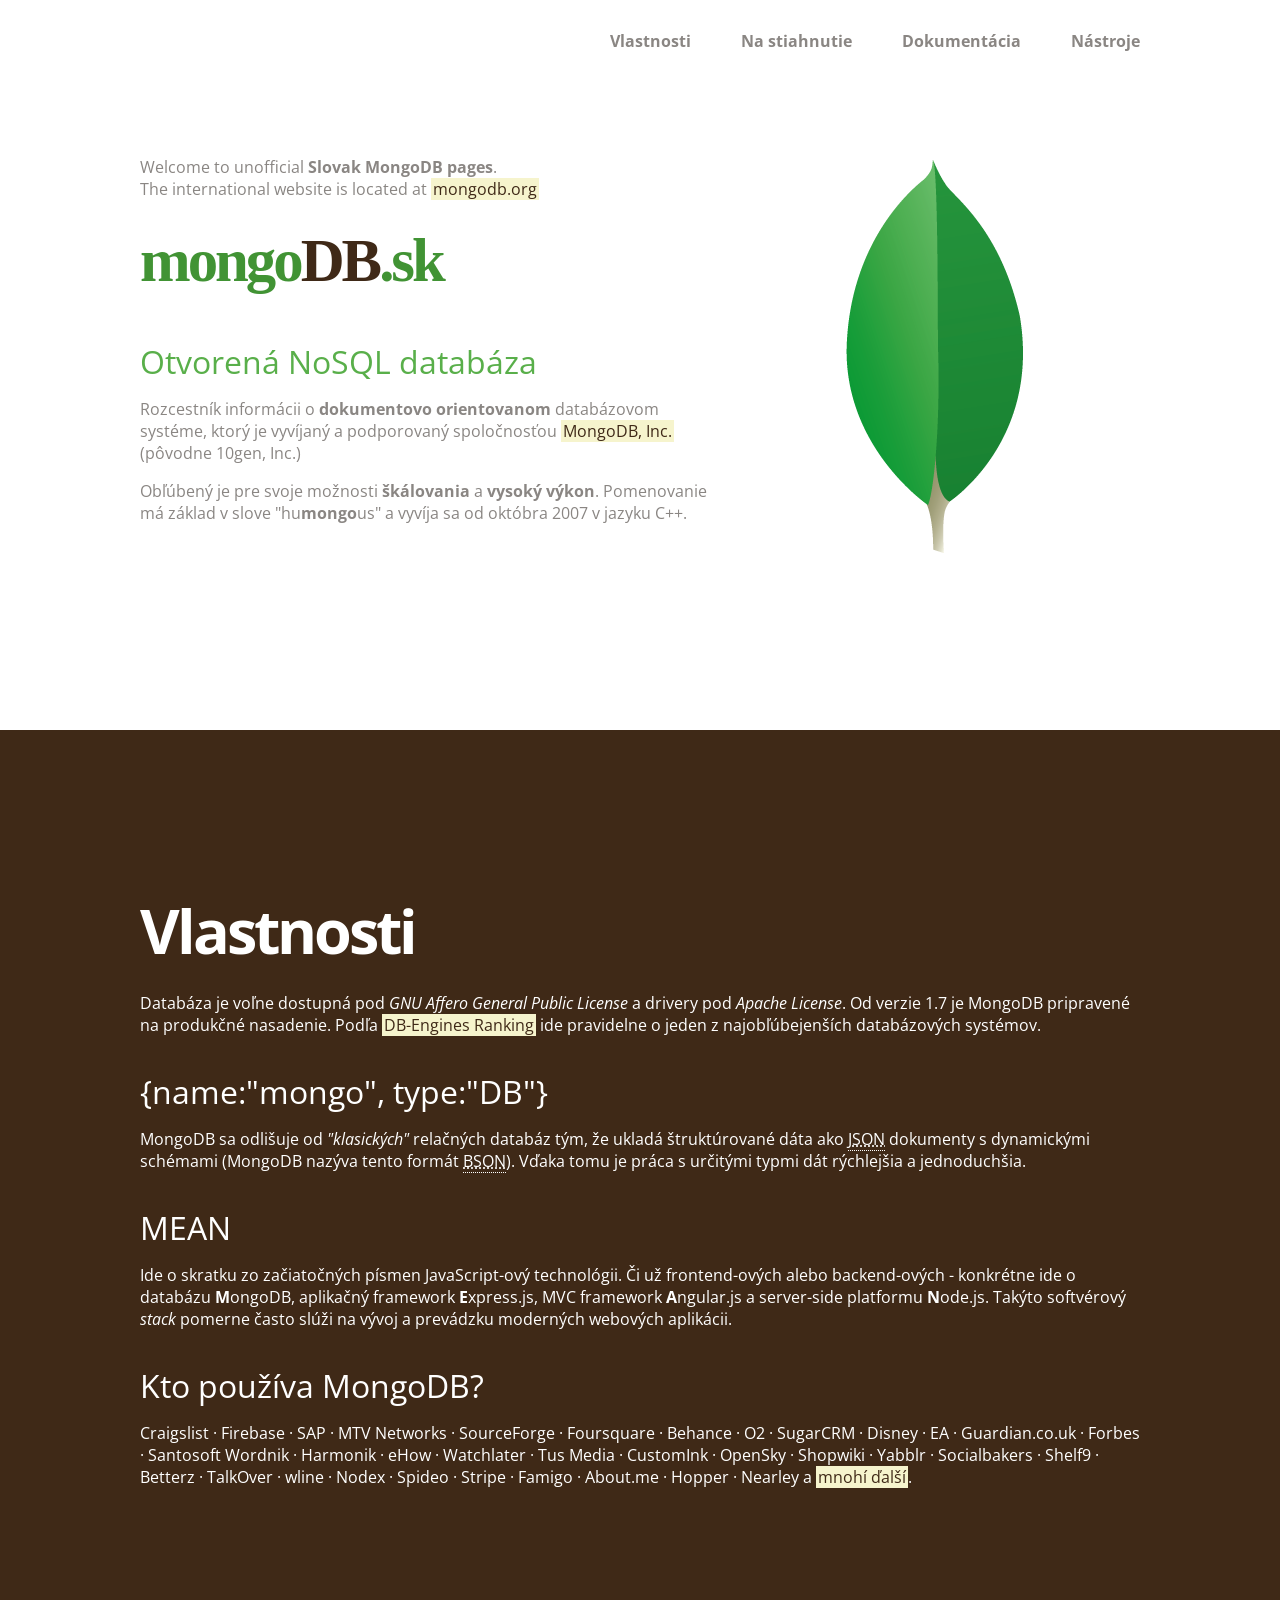
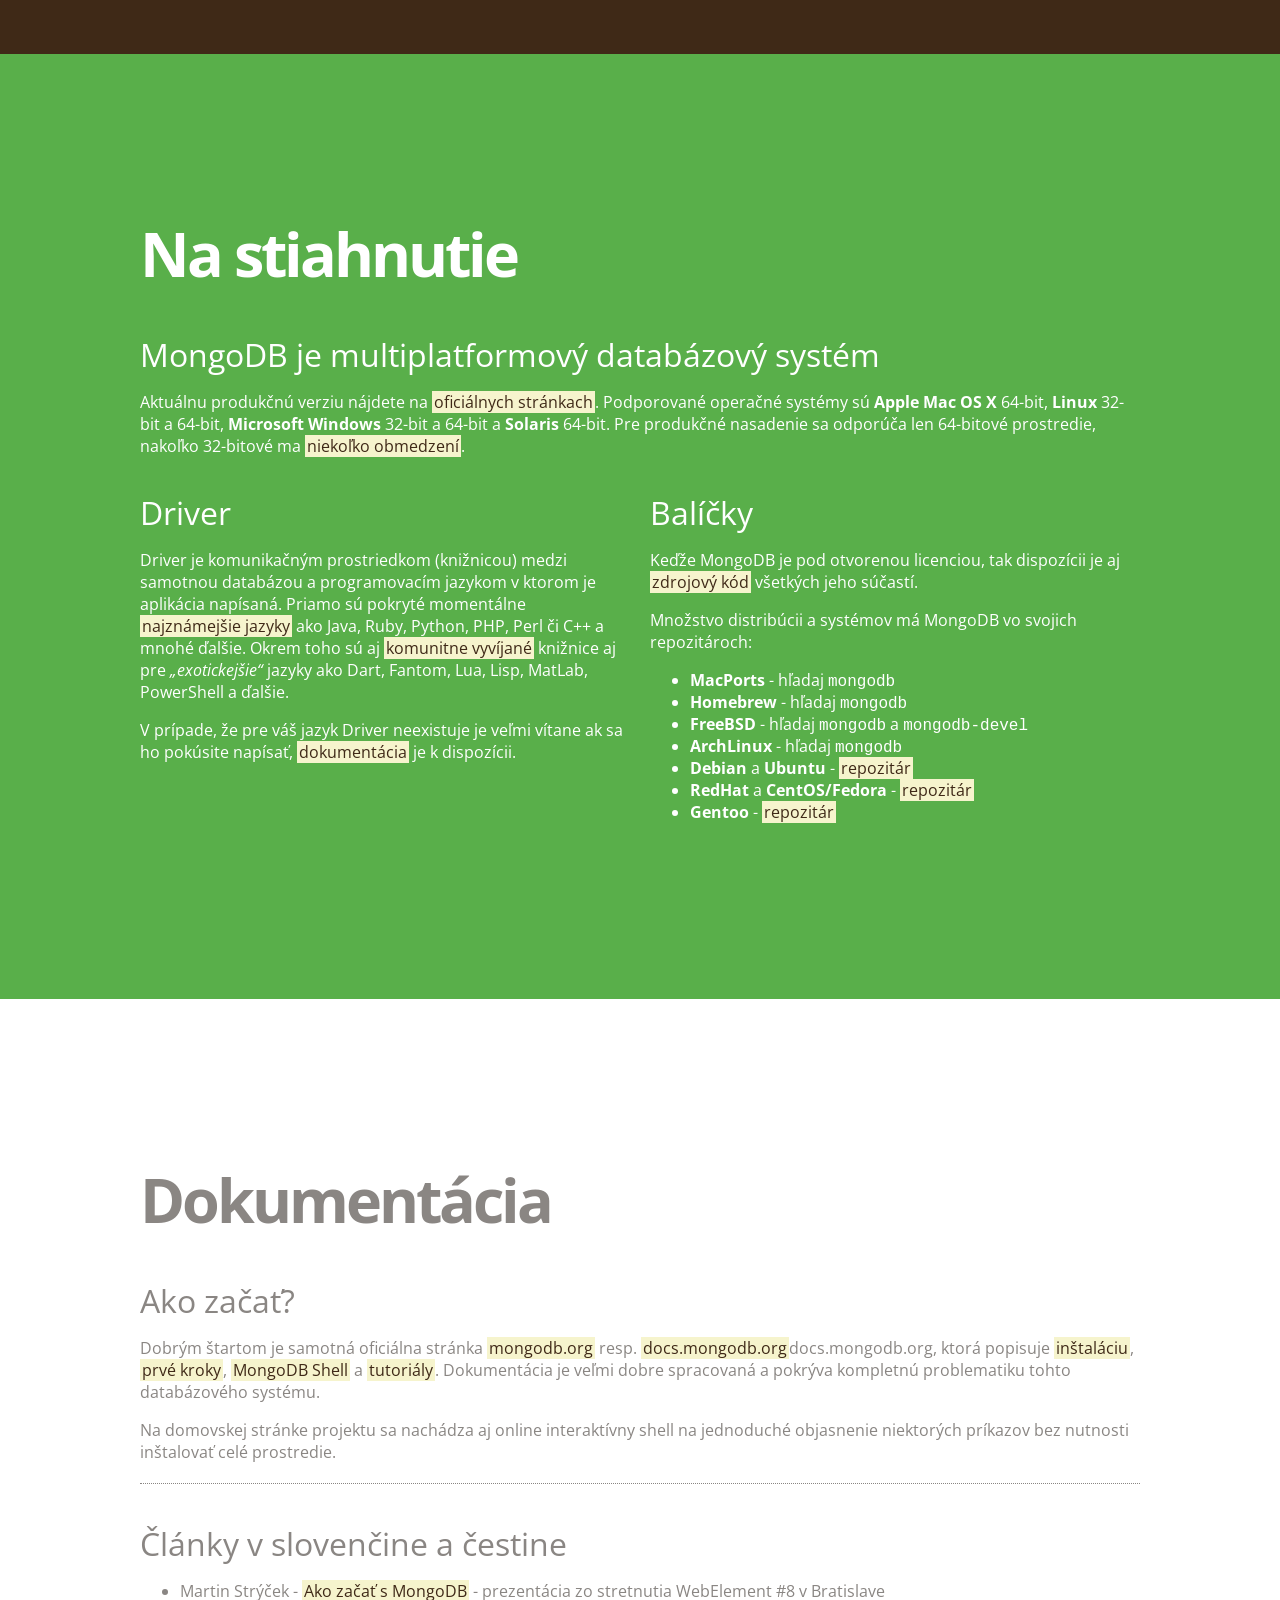
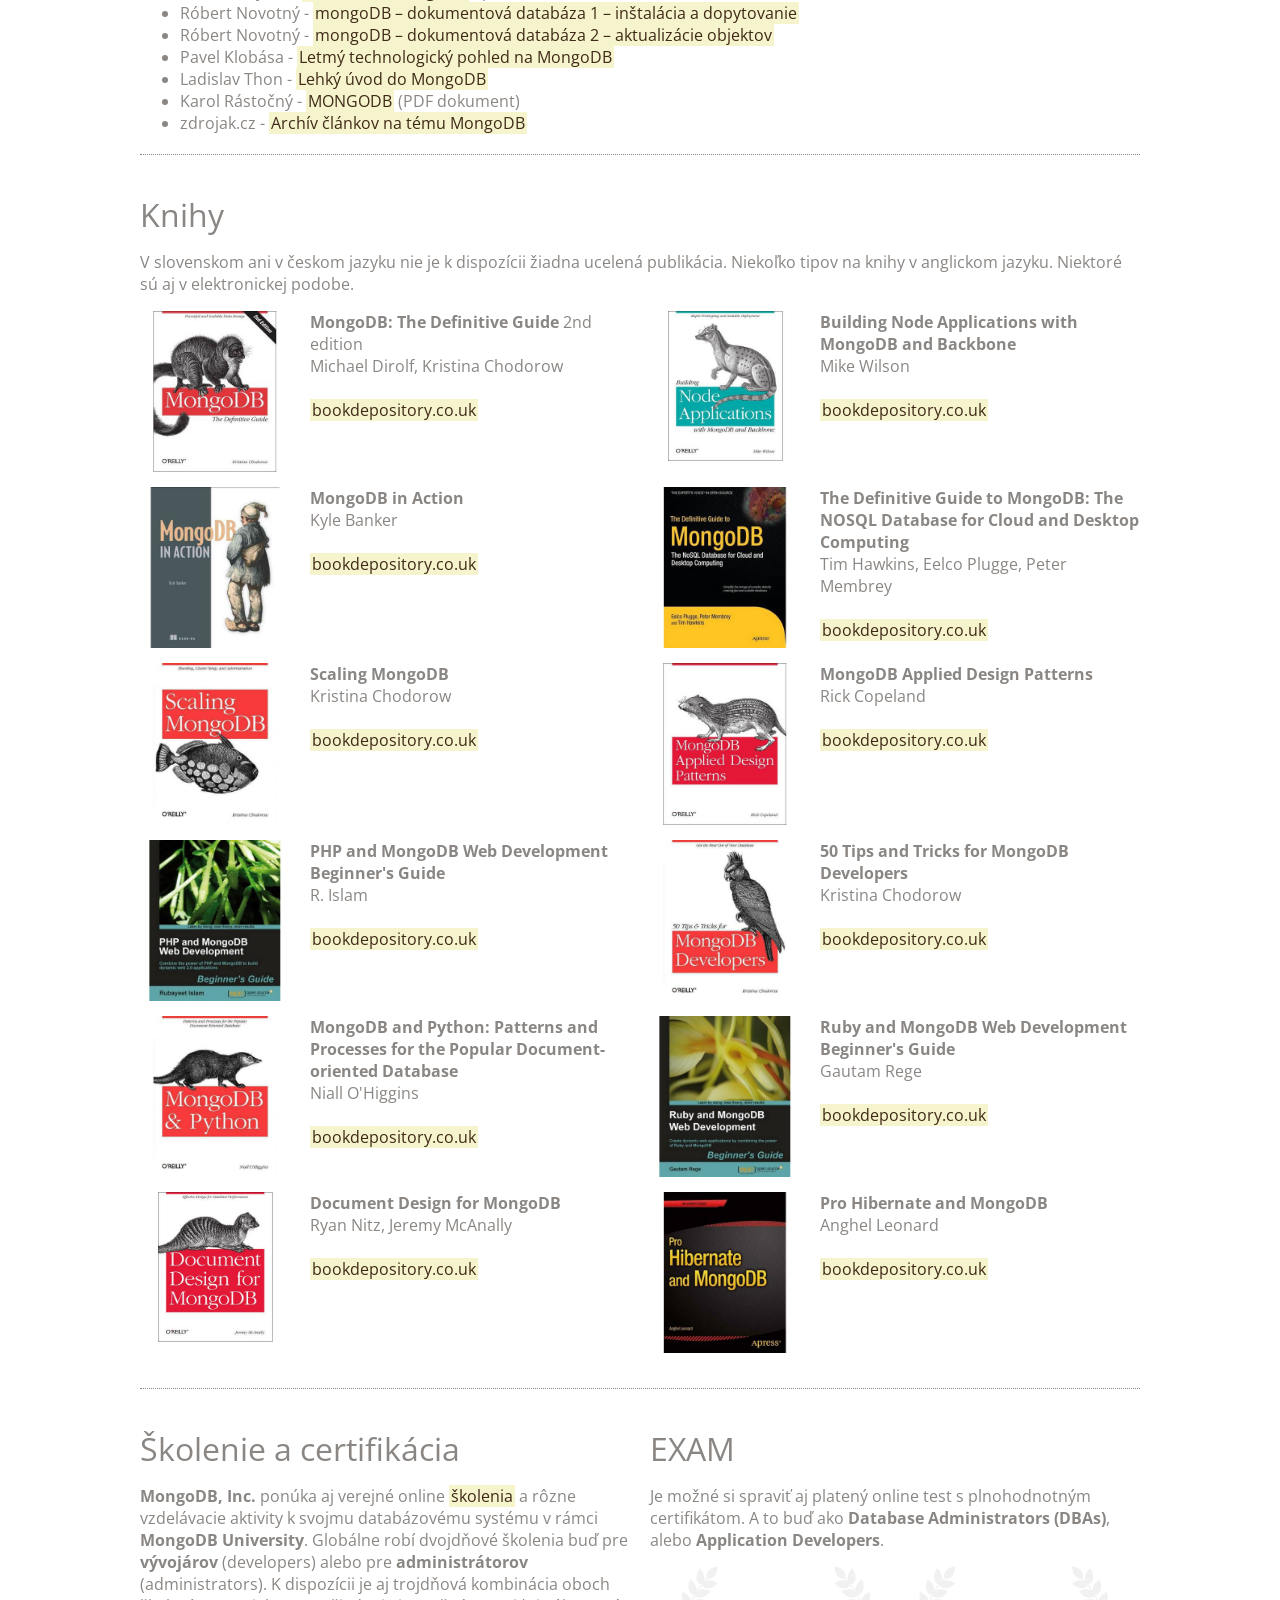
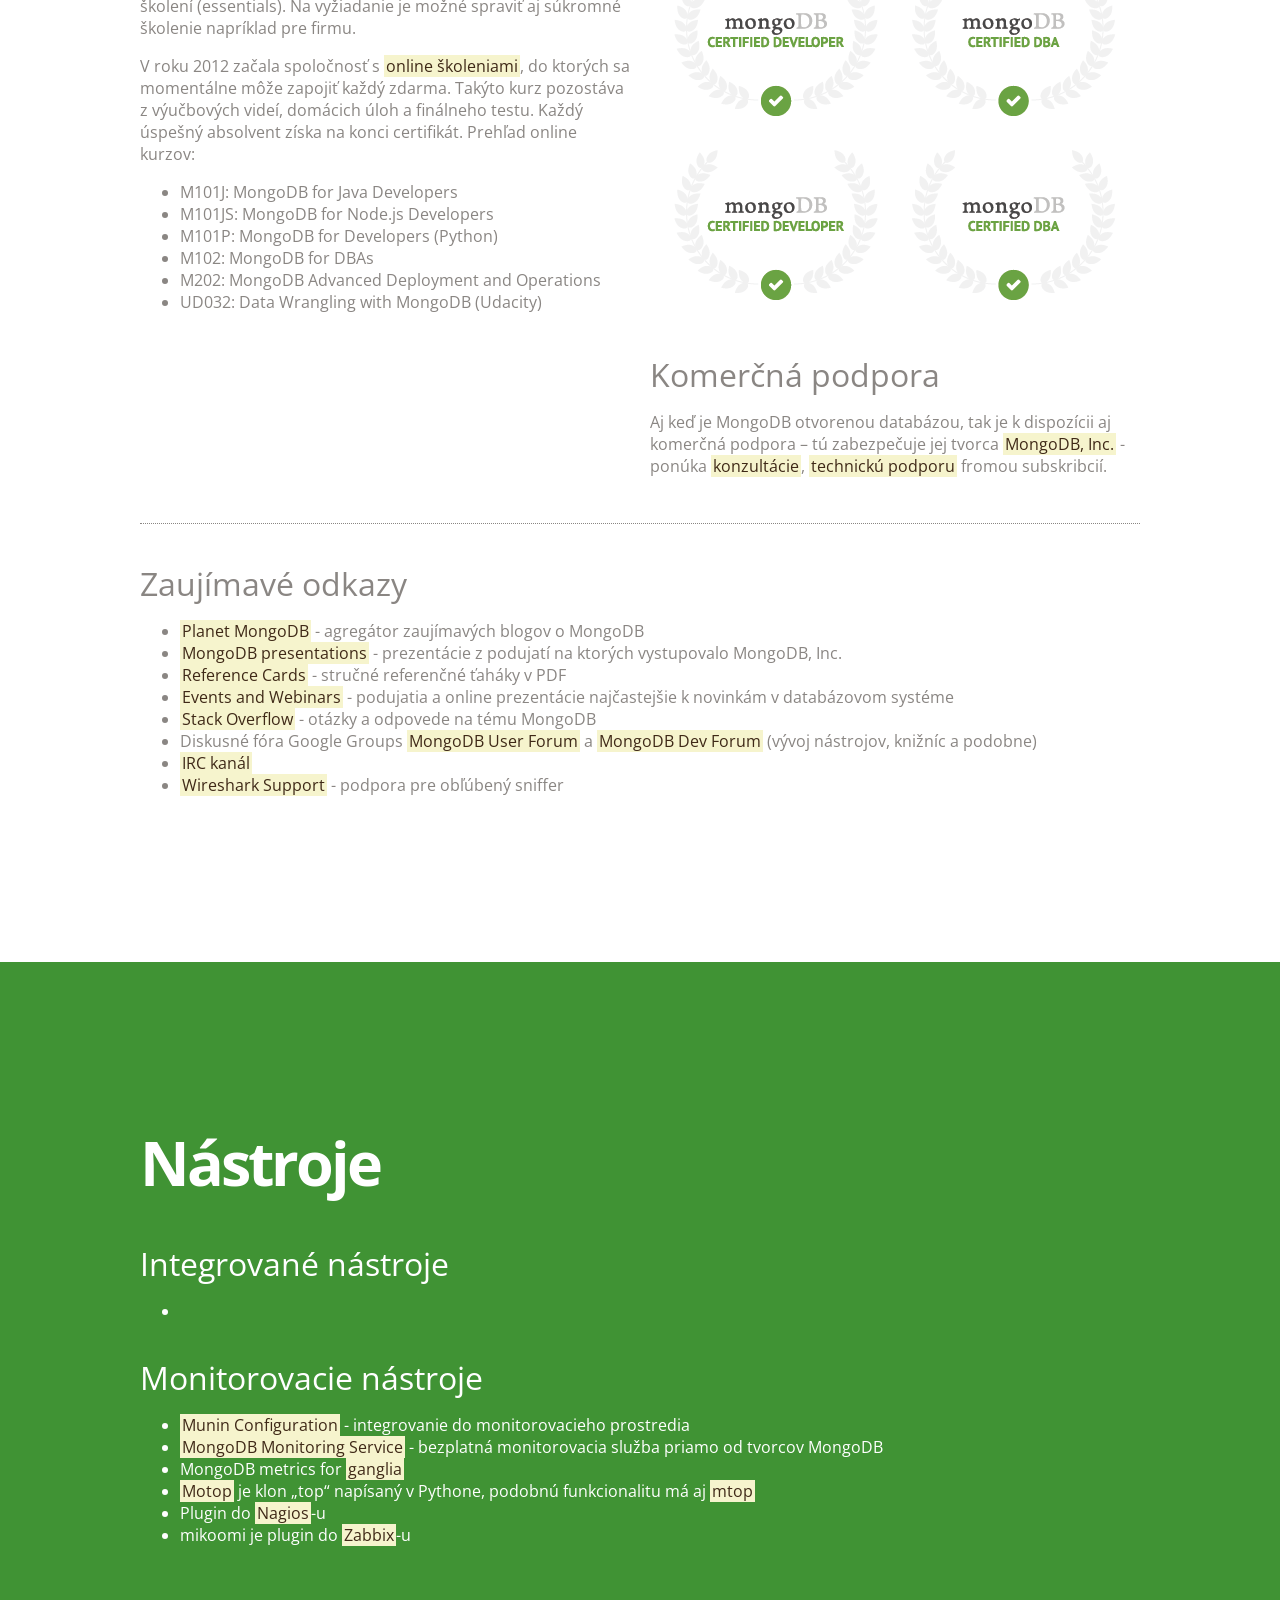
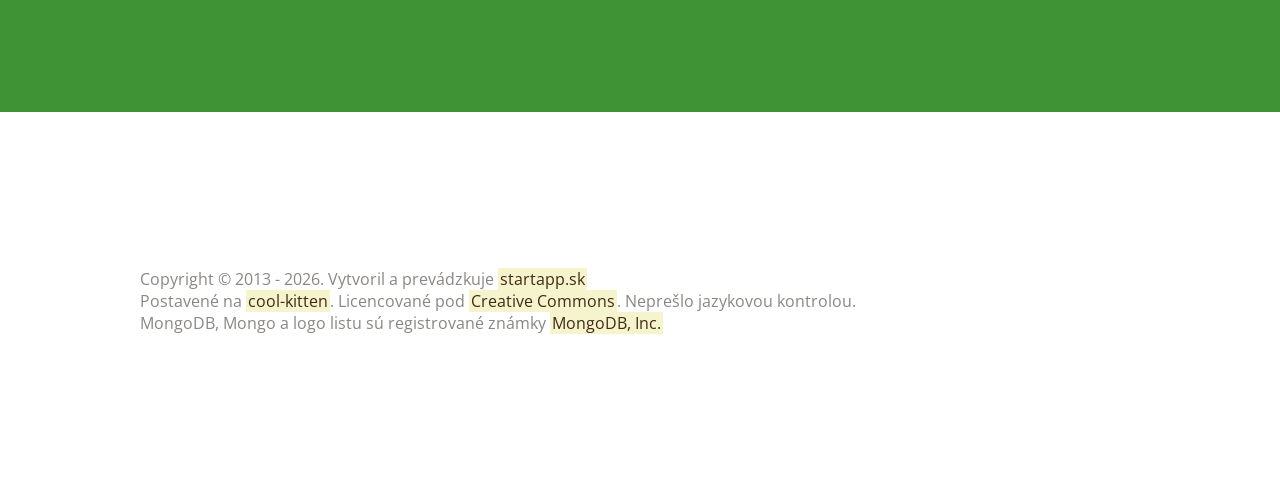
==== index.html @ a14584ff "EXAM" ====
<!DOCTYPE HTML>
<html>
<head>
	<meta http-equiv="Content-Type" content="text/html; charset=utf-8"/>
	<meta name="viewport" content="width=device-width, initial-scale = 1.0, user-scalable = no">
	<title>MongoDB.sk : najobľúbenejšia open source NoSQL databáza</title>
	<meta name="description" value="Stránka venovaná najobľúbenejšej otvorenej NoSQL databáze MongoDB. Základné informácie, dokumentácia, nástroje, zaujímavé linky a články.">
	<meta name="keywords" value="mongo, mongod, db, nosql, 10gen, database, data, big data, slovenčina, dokumentácia, príklady, open, open-source, download, na stiahnutie, pomoc, startup, startapp"> 
	<link rel="stylesheet" href="css/grid.css" type="text/css" media="screen">
	<link rel="stylesheet" href="css/style.css" type="text/css" media="screen">
	<link rel="stylesheet" href="css/normalize.css" type="text/css" media="screen">
	<link href='http://fonts.googleapis.com/css?family=Open+Sans:400,700,600' rel='stylesheet' type='text/css'>
	<script type="text/javascript" src="http://ajax.googleapis.com/ajax/libs/jquery/1.7.2/jquery.min.js"></script>
	<script type="text/javascript" src="js/js.js"></script>
	<script type="text/javascript" src="js/jquery.stellar.min.js"></script>
	<script type="text/javascript" src="js/waypoints.min.js"></script>
	<script type="text/javascript" src="js/jquery.easing.1.3.js"></script>
	<script>
		$(window).scroll(function() {
		    if ($(this).scrollTop() < 250) {
		        $("#logo:visible").hide();
		    }
		    else {
		        $("#logo:hidden").show();
		    }
		});
	</script>
	<link rel="apple-touch-icon" sizes="72x72" href="images/apple-72.png" />
	<link rel="shortcut icon"  href="images/favicon.png">
</head>

<body>

<div class="menu">	
	<div class="container clearfix">

		<div class="grid_3">
			<div id="logo">
				<a class="button" data-slide="1">mongo<span class="brown">DB</span>.sk</a>
			</div>
		</div>
		
		<div id="nav" class="grid_9 omega">
			<ul class="navigation">
				<li data-slide="2">Vlastnosti</li>
				<li data-slide="3">Na stiahnutie</li>
				<li data-slide="4">Dokumentácia</li>
				<li data-slide="5">Nástroje</li>			
			</ul>
		</div>
	
	</div>
</div>


<div class="slide" id="slide1" data-slide="1" data-stellar-background-ratio="0.5">
	<div class="container clearfix">
		
		<div id="content" class="grid_7">
			<p>Welcome to unofficial <b>Slovak MongoDB pages</b>. <br />
				The international website is located at <a href="http://www.mongodb.org" target="_blank">mongodb.org</a></p>
			<h1>mongo<span class="brown">DB</span>.sk</h1>
			<h2>Otvorená NoSQL databáza</h2>
			<p>Rozcestník informácii o <b>dokumentovo orientovanom</b> databázovom systéme, ktorý je vyvíjaný a podporovaný spoločnosťou <a href="http://www.mongodb.com/" title="MongoDB, Inc.: The Company Behind The MongoDB NoSQL Database" target="_blank">MongoDB, Inc.</a>(pôvodne 10gen, Inc.) </p>
			<p>Obľúbený je pre svoje možnosti <b>škálovania</b> a <b>vysoký výkon</b>. Pomenovanie má základ v slove "hu<b>mongo</b>us" a vyvíja sa od októbra 2007 v jazyku C++.</p>
			</div>
		<div id="decorative" class="grid_5 omega">
			<img src="images/mongodb-leaf.png" alt="MongoDB leaf" />
		</div>
	
	</div>
</div>



<div class="slide" id="slide2" data-slide="2" data-stellar-background-ratio="0.5">
	<div class="container clearfix">
		
		<div id="content" class="grid_12">
			<h1>Vlastnosti</h1>
			<p>Databáza je voľne dostupná pod <i>GNU Affero General Public License</i> a drivery pod <i>Apache License</i>. Od verzie 1.7 je MongoDB pripravené na produkčné nasadenie. Podľa <a href="http://db-engines.com/en/ranking" title="DB-Engines Ranking" target="_blank">DB-Engines Ranking</a> ide pravidelne o jeden z najobľúbejenších databázových systémov.</p>
			<h2>{name:"mongo", type:"DB"}</h2>
			<p>MongoDB sa odlišuje od <i>"klasických"</i> relačných databáz tým, že ukladá štruktúrované dáta ako <abbr title="JavaScript Object Notation">
JSON</abbr> dokumenty s dynamickými schémami (MongoDB nazýva tento formát <abbr title="Binary JSON">BSON</abbr>). Vďaka tomu je práca s určitými typmi dát rýchlejšia a jednoduchšia. 
			</p>
			<h2>MEAN</h2>
			<p>Ide o skratku zo začiatočných písmen JavaScript-ový technológii. Či už frontend-ových alebo backend-ových - konkrétne ide o databázu <b>M</b>ongoDB, aplikačný framework <b>E</b>xpress.js, MVC framework <b>A</b>ngular.js a server-side platformu <b>N</b>ode.js. Takýto softvérový <i>stack</i> pomerne často slúži na vývoj a prevádzku moderných webových aplikácii. </p>
			<h2>Kto používa MongoDB?</h2>
			<p>Craigslist &middot; Firebase &middot; SAP &middot; MTV Networks &middot; SourceForge &middot; Foursquare &middot; Behance &middot; O2 &middot; SugarCRM &middot; Disney &middot; EA &middot; Guardian.co.uk &middot; Forbes &middot; Santosoft Wordnik &middot; Harmonik &middot; eHow &middot; Watchlater &middot; Tus Media &middot; CustomInk &middot; OpenSky &middot; Shopwiki &middot; Yabblr &middot; Socialbakers &middot; Shelf9 &middot; Betterz &middot; TalkOver &middot; wline &middot; Nodex &middot; Spideo &middot; Stripe &middot; Famigo &middot; About.me &middot; Hopper &middot; Nearley  a <a href="http://www.mongodb.org/about/production-deployments/" title="MongoDB Production Deployments" target="_blank">mnohí ďalší</a>.
			</p>
		</div>
	
	</div>
</div>

<div class="slide" id="slide3" data-slide="3" data-stellar-background-ratio="0.5">
	<div class="container clearfix">
		
		<div id="content" class="grid_12">
			<h1>Na stiahnutie</h1>
			<h2>MongoDB je multiplatformový databázový systém</h2>
			<p>Aktuálnu produkčnú verziu nájdete na <a href="http://www.mongodb.org/downloads" title="MongoDB Downloads" target="_blank">oficiálnych stránkach</a>. Podporované operačné systémy sú <b>Apple Mac OS X</b> 64-bit, <b>Linux</b> 32-bit a 64-bit, <b>Microsoft Windows</b> 32-bit a 64-bit a <b>Solaris</b> 64-bit. Pre produkčné nasadenie sa odporúča len 64-bitové prostredie, nakoľko 32-bitové ma <a href="http://blog.mongodb.org/post/137788967/32-bit-limitations" title="32-bit limitations" target="_blank">niekoľko obmedzení</a>.
			</p>
			<p>
			</p>
			<div class="grid_6">
				<h2>Driver</h2>
				<p>Driver je komunikačným prostriedkom (knižnicou) medzi samotnou databázou a programovacím jazykom v ktorom je aplikácia napísaná. Priamo sú pokryté momentálne <a href="http://docs.mongodb.org/ecosystem/drivers/" title="MongoDB Drivers and Client Libraries" target="_blank">najznámejšie jazyky</a> ako Java, Ruby, Python, PHP, Perl či C++ a mnohé ďalšie. Okrem toho sú aj <a href="http://docs.mongodb.org/ecosystem/drivers/community-supported-drivers/" title="Community Supported Drivers" target="_blank">komunitne vyvíjané</a> knižnice aj pre <em>„exotickejšie“</em> jazyky ako Dart, Fantom, Lua, Lisp, MatLab, PowerShell a ďalšie.
				</p>
				<p>V prípade, že pre váš jazyk Driver neexistuje je veľmi vítane ak sa ho pokúsite napísať, <a href="http://docs.mongodb.org/meta-driver/latest/" title="MongoDB Meta Driver" target="_blank">dokumentácia</a> je k dispozícii. 
				</p>
			</div>
			<div class="grid_6 omega">
				<h2>Balíčky</h2>
				<p>Keďže MongoDB je pod otvorenou licenciou, tak dispozícii je aj <a href="https://github.com/mongodb" title="MongoDB on GitHub" target="_blank">zdrojový kód</a> všetkých jeho súčastí. 
				</p>
				<p>Množstvo distribúcii a systémov má MongoDB vo svojich repozitároch:
					<ul>
						<li><b>MacPorts</b> - hľadaj <code>mongodb</code></li>
						<li><b>Homebrew</b> - hľadaj <code>mongodb</code></li>
						<li><b>FreeBSD</b> - hľadaj <code>mongodb</code> a <code>mongodb-devel</code></li>
						<li><b>ArchLinux</b> - hľadaj <code>mongodb</code></li>
						<li><b>Debian</b> a <b>Ubuntu</b> - <a href="http://docs.mongodb.org/manual/tutorial/install-mongodb-on-debian-or-ubuntu-linux/" title="Install MongoDB on Debian or Ubuntu Linux" target="_blank">repozitár</a></li>
						<li><b>RedHat</b> a <b>CentOS/Fedora</b> - <a href="http://docs.mongodb.org/manual/tutorial/install-mongodb-on-red-hat-centos-or-fedora-linux/" title="Install MongoDB on Red Hat Enterprise, CentOS, or Fedora Linux" target="_blank">repozitár</a></li>
						<li><b>Gentoo</b> - <a href="http://packages.gentoo.org/package/dev-db/mongodb" title="dev-db/mongodb" target="_blank">repozitár</a></li>
					</ul>
				</p>
			</div>
		</div>
	</div>
</div>


<div class="slide" id="slide4" data-slide="4" data-stellar-background-ratio="0.5">
	<div class="container clearfix">
		
		<div id="content" class="grid_12">
			<h1>Dokumentácia</h1>

			<h2>Ako začať?</h2>

			<p>Dobrým štartom je samotná oficiálna stránka <a href="http://www.mongodb.org" title="mongodb.org" target="_blank">mongodb.org</a> resp. <a href="http://docs.mongodb.org" title="docs.mongodb.org" target="_blank">docs.mongodb.org</a>docs.mongodb.org</a>, ktorá popisuje <a href="http://docs.mongodb.org/manual/installation/" title="Install MongoDB" target="_blank">inštaláciu</a>, <a href="http://docs.mongodb.org/manual/tutorial/getting-started/" title="Getting Started with MongoDB" target="_blank">prvé kroky</a>, <a href="http://docs.mongodb.org/manual/mongo/" title="The mongo Shell" target="_blank">MongoDB Shell</a> a <a href="http://docs.mongodb.org/manual/tutorial/" title="MongoDB Tutorials" target="_blank">tutoriály</a>. Dokumentácia je veľmi dobre spracovaná a pokrýva kompletnú problematiku tohto databázového systému.</p>
			<p>Na domovskej stránke projektu sa nachádza aj online interaktívny shell na jednoduché objasnenie niektorých príkazov bez nutnosti inštalovať celé prostredie.
			</p>
			
			<hr>

			<h2>Články v slovenčine a čestine</h2>
			<ul>
				<li>Martin Strýček - <a href="http://www.slideshare.net/webelement/mongo-db-13308705" title="Ako začať s MongoDB" target="_blank">Ako začať s MongoDB</a> - prezentácia zo stretnutia WebElement #8 v Bratislave</li>
				<li>Róbert Novotný - <a href="http://ics.upjs.sk/~novotnyr/blog/194/mongodb-dokumentova-databaza-1-instalacia-a-dopytovanie" title="mongoDB – dokumentová databáza 1 – inštalácia a dopytovanie" target="_blank">mongoDB – dokumentová databáza 1 – inštalácia a dopytovanie</a></li>
				<li>Róbert Novotný - <a href="http://ics.upjs.sk/~novotnyr/blog/202/mongodb-dokumentova-databaza-2-aktualizacie-objektov" title="mongoDB – dokumentová databáza 2 – aktualizácie objektov" target="_blank">mongoDB – dokumentová databáza 2 – aktualizácie objektov</a></li>		
				<li>Pavel Klobása - <a href="http://vsadnajavu.cz/2012-01/databaze/letmy-technologicky-pohled-na-mongodb/" title="Letmý technologický pohled na MongoDB" target="_blank">Letmý technologický pohled na MongoDB</a></li>
				<li>Ladislav Thon - <a href="http://www.abclinuxu.cz/clanky/programovani/lehky-uvod-do-mongodb" title="Lehký úvod do MongoDB" target="_blank">Lehký úvod do MongoDB</a></li>
				<li>Karol Rástočný - <a href="http://www2.fiit.stuba.sk/DBS/lectures/files/22_MongoDB.pdf" title="MONGODB" target="_blank">MONGODB</a> (PDF dokument)</li>
				<li>zdrojak.cz - <a href="http://www.zdrojak.cz/n/mongodb/" title="MongoDB archív" target="_blank">Archív článkov na tému MongoDB</a></li>
			</ul>

			<hr>

			<h2>Knihy</h2>
			<p>V slovenskom ani v českom jazyku nie je k dispozícii žiadna ucelená publikácia. Niekoľko tipov na knihy v anglickom jazyku. Niektoré sú aj v elektronickej podobe.
			</p>
			<div class="clearfix">
				<div class="grid_2"><img src="images/books/01.jpg"/></div> <div class="grid_4"><b>MongoDB: The Definitive Guide</b> 2nd edition<br />Michael Dirolf, Kristina Chodorow<br /><br /> <a href="http://www.bookdepository.co.uk/MongoDB-Definitive-Guide-Kristina-Chodorow/9781449344689" title="bookdepository.co.uk" target="_blank">bookdepository.co.uk</a></div> <div class="grid_2"><img src="images/books/02.jpg"/></div> <div class="grid_4 omega"><b>Building Node Applications with MongoDB and Backbone</b><br />Mike Wilson<br /><br /> <a href="http://www.bookdepository.co.uk/Building-Node-Applications-with-MongoDB-Backbone-Mike-Wilson/9781449337391" title="bookdepository.co.uk" target="_blank">bookdepository.co.uk</a></div>
				<div class="clearfix"></div>
				<div class="grid_2"><img src="images/books/03.jpg"/></div> <div class="grid_4"><b>MongoDB in Action</b><br />Kyle Banker<br /><br /> <a href="http://www.bookdepository.co.uk/MongoDB-Action-Kyle-Banker/9781935182870" title="bookdepository.co.uk" target="_blank">bookdepository.co.uk</a></div> <div class="grid_2"><img src="images/books/04.jpg"/></div> <div class="grid_4 omega"><b>The Definitive Guide to MongoDB: The NOSQL Database for Cloud and Desktop Computing</b><br />Tim Hawkins, Eelco Plugge, Peter Membrey<br /><br /> <a href="http://www.bookdepository.co.uk/Definitive-Guide-MongoDB-Tim-Hawkins/9781430230519" title="bookdepository.co.uk" target="_blank">bookdepository.co.uk</a></div>
				<div class="clearfix"></div>	
				<div class="grid_2"><img src="images/books/05.jpg"/></div> <div class="grid_4"><b>Scaling MongoDB</b><br />Kristina Chodorow<br /><br /> <a href="http://www.bookdepository.co.uk/Scaling-MongoDB-Kristina-Chodorow/9781449303211" title="bookdepository.co.uk" target="_blank">bookdepository.co.uk</a></div> <div class="grid_2"><img src="images/books/06.jpg"/></div> <div class="grid_4 omega"><b>MongoDB Applied Design Patterns</b><br />Rick Copeland<br /><br /> <a href="http://www.bookdepository.co.uk/MongoDB-Applied-Design-Patterns-Rick-Copeland/9781449340049" title="bookdepository.co.uk" target="_blank">bookdepository.co.uk</a></div>
				<div class="clearfix"></div>	
				<div class="grid_2"><img src="images/books/07.jpg"/></div> <div class="grid_4"><b>PHP and MongoDB Web Development Beginner's Guide</b><br />R. Islam<br /><br /> <a href="http://www.bookdepository.co.uk/PHP-MongoDB-Web-Development-Beginners-Guide-Islam/9781849513623" title="bookdepository.co.uk" target="_blank">bookdepository.co.uk</a></div> <div class="grid_2"><img src="images/books/08.jpg"/></div> <div class="grid_4 omega"><b>50 Tips and Tricks for MongoDB Developers</b><br />Kristina Chodorow<br /><br /> <a href="http://www.bookdepository.co.uk/50-Tips-Tricks-for-MongoDB-Developers-Kristina-Chodorow/9781449304614" title="bookdepository.co.uk" target="_blank">bookdepository.co.uk</a></div>
				<div class="clearfix"></div>	
				<div class="grid_2"><img src="images/books/09.jpg"/></div> <div class="grid_4"><b>MongoDB and Python: Patterns and Processes for the Popular Document-oriented Database</b><br />Niall O'Higgins<br /><br /> <a href="http://www.bookdepository.co.uk/MongoDB-Python-Niall-OHiggins/9781449310370" title="bookdepository.co.uk" target="_blank">bookdepository.co.uk</a></div> <div class="grid_2"><img src="images/books/10.jpg"/></div> <div class="grid_4 omega"><b>Ruby and MongoDB Web Development Beginner's Guide</b><br />Gautam Rege<br /><br /> <a href="http://www.bookdepository.co.uk/Ruby-MongoDB-Web-Development-Beginners-Guide-Gautam-Rege/9781849515023" title="bookdepository.co.uk" target="_blank">bookdepository.co.uk</a></div>
				<div class="clearfix"></div>													
				<div class="grid_2"><img src="images/books/11.jpg"/></div> <div class="grid_4"><b>Document Design for MongoDB</b><br />Ryan Nitz, Jeremy McAnally<br /><br /> <a href="http://www.bookdepository.co.uk/Document-Design-for-MongoDB-Ryan-Nitz/9781449303419" title="bookdepository.co.uk" target="_blank">bookdepository.co.uk</a></div> <div class="grid_2"><img src="images/books/12.jpg"/></div> <div class="grid_4 omega"><b>Pro Hibernate and MongoDB</b><br />Anghel Leonard<br /><br /> <a href="http://www.bookdepository.co.uk/Pro-Hibernate-MongoDB-Anghel-Leonard/9781430257943" title="bookdepository.co.uk" target="_blank">bookdepository.co.uk</a></div>
			</div>

			<hr>			
			
			<div class="clearfix">
				<div class="grid_6">
					<h2>Školenie a certifikácia</h2>
					<p><b>MongoDB, Inc.</b> ponúka aj verejné online <a href="https://www.mongodb.com/products/training" title="MongoDB Training" target="_blank">školenia</a> a rôzne vzdelávacie aktivity k svojmu databázovému systému v rámci <b>MongoDB University</b>. Globálne robí dvojdňové školenia buď pre <b>vývojárov</b> (developers) alebo pre <b>administrátorov</b> (administrators). K dispozícii je aj trojdňová kombinácia oboch školení (essentials). Na vyžiadanie je možné spraviť aj súkromné školenie napríklad pre firmu. 
					</p>
					<p>V roku 2012 začala spoločnosť s <a href="https://education.mongodb.com/" title="MongoDB University" target="_blank">online školeniami</a>, do ktorých sa momentálne môže zapojiť každý zdarma. Takýto kurz pozostáva z výučbových videí, domácich úloh a finálneho testu. Každý úspešný absolvent získa na konci certifikát. Prehľad online kurzov:
					<ul>
						<li>M101J: MongoDB for Java Developers</li>
						<li>M101JS: MongoDB for Node.js Developers</li>
						<li>M101P: MongoDB for Developers (Python)</li>
						<li>M102: MongoDB for DBAs</li>
						<li>M202: MongoDB Advanced Deployment and Operations</li>
						<li>UD032: Data Wrangling with MongoDB (Udacity)</li>
					</ul>
					</p>
				</div> 
				<div class="grid_6 omega">
					<h2>EXAM</h2>
					<p>Je možné si spraviť aj platený online test s plnohodnotným certifikátom. A to buď ako <b>Database Administrators (DBAs)</b>, alebo <b>Application Developers</b>.
						<img src="images/certdev.png" alt="MongoDB Certified Developer Associate Exam" />
						<img src="images/certdba.png" alt="MongoDB Certified DBA Associate Exam" />
					</p>
					<h2>Komerčná podpora</h2>
					<p>Aj keď je MongoDB otvorenou databázou, tak je k dispozícii aj komerčná podpora – tú zabezpečuje jej tvorca <a href="http://www.mongodb.com/" title="MongoDB, Inc.: The Company Behind The MongoDB NoSQL Database" target="_blank">MongoDB, Inc.</a> - ponúka <a href="https://www.mongodb.com/products/mongodb-consulting" title="MongoDB Consulting" target="_blank">konzultácie</a>, <a href="https://www.mongodb.com/products/mongodb-subscriptions" title="MongoDB Subscriptions" target="_blank">technickú podporu</a> fromou subskribcií.
					</p>
				</div>
			</div>

			<hr>

			<h2>Zaujímavé odkazy</h2>
			<ul>
				<li><a href="http://planet.mongodb.org/" title="Planet MongoDB" target="_blank">Planet MongoDB</a> - agregátor zaujímavých blogov o MongoDB</li>
				<li><a href="http://www.mongodb.com/presentations/" title="MongoDB presentations" target="_blank">MongoDB presentations</a> - prezentácie z podujatí na ktorých vystupovalo MongoDB, Inc.</li>
				<li><a href="http://www.mongodb.com/reference" title="Reference Cards" target="_blank">Reference Cards</a> - stručné referenčné ťaháky v PDF</li>
				<li><a href="http://www.mongodb.com/events" title="Events and Webinars" target="_blank">Events and Webinars</a> - podujatia a online prezentácie najčastejšie k novinkám v databázovom systéme</li>
				<li><a href="http://stackoverflow.com/questions/tagged/mongodb" title="Stack Overflow" target="_blank">Stack Overflow</a> - otázky a odpovede na tému MongoDB</li>
				<li>Diskusné fóra Google Groups <a href="https://groups.google.com/group/mongodb-user" title="MongoDB User Forum" target="_blank">MongoDB User Forum</a> a <a href="https://groups.google.com/group/mongodb-dev" title="MongoDB Dev Forum" target="_blank">MongoDB Dev Forum</a> (vývoj nástrojov, knižníc a podobne)</li>
				<li><a href="irc://irc.freenode.net/#mongodb" title="IRC kanál" target="_blank">IRC kanál</a></li>
				<li><a href="http://docs.mongodb.org/ecosystem/tools/wireshark/" title="Wireshark Support" target="_blank">Wireshark Support</a> - podpora pre obľúbený sniffer</li>
			</ul>
		</div>
	</div>
</div>

<div class="slide" id="slide5" data-slide="5" data-stellar-background-ratio="0.5">
	<div class="container clearfix">
		
		<div id="content" class="grid_12">
			<h1>Nástroje</h1>
			<h2>Integrované nástroje</h2>
					<ul>
						<li> </li>

					</ul>
			<h2>Monitorovacie nástroje</h2>
					<ul>
						<li><a href="http://docs.mongodb.org/ecosystem/tools/munin/" title="Munin Configuration" target="_blank">Munin Configuration</a> - integrovanie do monitorovacieho prostredia</li>
						<li><a href="https://mms.mongodb.com/" title="MongoDB Monitoring Service" target="_blank">MongoDB Monitoring Service</a> - bezplatná monitorovacia služba priamo od tvorcov MongoDB</li>
						<li>MongoDB metrics for <a href="https://github.com/quiiver/mongodb-ganglia" title="mongodb-ganglia" target="_blank">ganglia</a></li>
						<li><a href="https://github.com/tart/motop" title="motop" target="_blank">Motop</a> je klon „top“ napísaný v Pythone, podobnú funkcionalitu má aj <a href="https://github.com/beaufour/mtop" title="mtop" target="_blank">mtop</a></li>
						<li>Plugin do <a href="https://github.com/mzupan/nagios-plugin-mongodb" title="nagios-plugin-mongodb" target="_blank">Nagios</a>-u</li>
						<li>mikoomi je plugin do <a href="https://code.google.com/p/mikoomi/" title="mikoomi" target="_blank">Zabbix</a>-u</li>
					</ul>
		</div>
	
	</div>
</div>

<div class="slide" id="slide6" data-slide="6" data-stellar-background-ratio="0.5">
	<div class="container clearfix">
		<div class="grid_9">
			<p>Copyright &copy; 2013 - <script>document.write(new Date().getFullYear())</script>. Vytvoril a prevádzkuje <a href="http://www.startapp.sk/" target="_blank">startapp.sk</a><br />
			Postavené na <a href="https://github.com/jalxob/cool-kitten" target="_blank">cool-kitten</a>. Licencované pod <a href="http://creativecommons.org/licenses/by-nc-sa/3.0/" target="_blank">Creative Commons</a>. Neprešlo jazykovou kontrolou. <br />
			MongoDB, Mongo a logo listu sú registrované známky <a href="http://www.mongodb.com/" title="MongoDB, Inc.: The Company Behind The MongoDB NoSQL Database" target="_blank">MongoDB, Inc.</a>
      		</p>
		</div>
		<div class="grid_3 omega">
			<br /><br />
			<iframe src="http://ghbtns.com/github-btn.html?user=startapp-sk&repo=mongodb.sk&type=watch&count=true&size=large" allowtransparency="true" frameborder="0" scrolling="0" width="170" height="30"></iframe>
		</div>
	</div>
</div>

<!-- GA -->
	<script>
	  (function(i,s,o,g,r,a,m){i['GoogleAnalyticsObject']=r;i[r]=i[r]||function(){
	  (i[r].q=i[r].q||[]).push(arguments)},i[r].l=1*new Date();a=s.createElement(o),
	  m=s.getElementsByTagName(o)[0];a.async=1;a.src=g;m.parentNode.insertBefore(a,m)
	  })(window,document,'script','//www.google-analytics.com/analytics.js','ga');

	  ga('create', 'UA-53471945-2', 'auto');
	  ga('send', 'pageview');

	</script>
<!-- End GA Code -->
</body>
</html>
---- css/grid.css ----
/* Computer */
.grid_1 { width: 6.5%; } 
.grid_2 { width: 15%; } 
.grid_3 { width: 23.5%; } 
.grid_4 { width: 32%; } 
.grid_5 { width: 40.5%; }
.grid_6 { width: 49%; } 
.grid_7 { width: 57.5%; } 
.grid_8 { width: 66%; } 
.grid_9 { width: 74.5%; } 
.grid_10 { width: 83%; } 
.grid_11 { width: 91.5%; } 
.grid_12 { width: 100%; } 

.grid_1,
.grid_2,
.grid_3,
.grid_4,
.grid_5,
.grid_6,
.grid_7,
.grid_8,
.grid_9,
.grid_10,
.grid_11,
.grid_12 {
	margin: 0 2% 1% 0;
	float: left;
	display: block;
}

.alpha{margin-left:0;}
.omega{margin-right:0;}

.container{
	width: 90%; /*width: 1000px;*/
	max-width: 1000px;
	margin: auto;
	
}



.clear{clear:both;display:block;overflow:hidden;visibility:hidden;width:0;height:0}.clearfix:after{clear:both;content:' ';display:block;font-size:0;line-height:0;visibility:hidden;width:0;height:0}* html .clearfix,*:first-child+html .clearfix{zoom:1}




/* Mobile */
@media screen and (max-width : 480px) {

.grid_1,
.grid_2,
.grid_3,
.grid_4,
.grid_5,
.grid_6,
.grid_7,
.grid_8,
.grid_9,
.grid_10,
.grid_11,
.grid_12 {
	width:100%;
}

}
---- css/style.css ----
/* Global */

body {
	font-family: 'Open Sans', sans-serif;
	font-weight: 400;
	font-size: 1em;
	color: #8a8683;
	background-color:#ffffff;
}
img {
	max-width: 100%;
}
a:link {
	color: #3F2917;
	text-decoration: none;
	background-color: #F6F4CD;
	padding-left: 2px;
	padding-right: 2px;
}
a:hover {
	color: #000000;
	text-decoration: none;
}
a:visited {
	color: #3F2917;
	text-decoration: none;
	padding-left: 2px;
	padding-right: 2px;

}


/* Navigation */

.menu {
	position:fixed;
	top:0px;
	width:100%; 
	height:auto; 
	background-color:#ffffff;
	z-index:100;
}

#logo {
	text-align: left;
	margin: 5px 0;
	padding-top: 30px;
	padding-bottom: 30px;
	font-size: 3.8em;
	letter-spacing: -3px;
	line-height: 0px;
	color: #419334;
	font-weight: 700;
	display:none;
	font-family:"Times New Roman",Georgia,Serif;

}

.brown {
	color: #3F2917;
}

#nav {
	text-align: right;
	margin: 30px 0 0 0;
}
.navigation{
	float: right;
	list-style: none;
	margin: 0;
	font-weight: bold; 
}
.navigation li{
	float: left;
	padding:0 0 0 50px;
}
.navigation li:hover{
	cursor:pointer;
	font-weight: bold; 
	color: #59AF4A;
}

.navigation .active{
	cursor:pointer;
	color: #59AF4A;
	font-weight: bold; 
}

h2{
	padding: 40px 0 10px 0;
}


/* General Slides */ 

.slide{
	background-attachment: fixed;
	width:100%;
	height:auto;
	position: relative;
	padding:140px 0;
}



/* Slide 1 */ 

#slide1{
	background-color: #ffffff;
}
#slide1 h1 {
	font-size: 3.8em;
	letter-spacing: -3px;
	line-height: 0px;
	color: #419334;
	font-weight: 700;
	font-family:"Times New Roman",Georgia,Serif;
}
#slide1 h2 {
	font-size: 2em;
	color: #59AF4A;
	line-height: 0px;
	padding-bottom:20px;
	font-weight: 400;
}




/* Slide 2 */ 

#slide2{
	background-color: #3F2917;
	color: #ffffff;
}
#slide2 h1 {
	font-size: 3.8em;
	letter-spacing: -3px;
	line-height: 0px;
	color:#ffffff;
	font-weight: 700;
}
#slide2 h2 {
	font-size: 2em;
	color: #ffffff;
	line-height: 0px;
	padding-bottom:20px;
	font-weight: 400;
}




/* Slide 3 */ 

#slide3{
	background-color: #59AF4A;
	color: #ffffff;
}
#slide3 h1 {
	font-size: 3.8em;
	letter-spacing: -3px;
	line-height: 0px;
	color:#ffffff;
	font-weight: 700;
}
#slide3 h2 {
	font-size: 2em;
	color: #ffffff;
	line-height: 0px;
	padding-bottom:20px;
	font-weight: 400;
}



/* Slide 4 */

#slide4{
	background-color:#ffffff;
}
#slide4 h1 {
	font-size: 3.8em;
	letter-spacing: -3px;
	line-height: 0px;
	color:#8a8683;
	font-weight: 700;
}
#slide4 h2 {
	font-size: 2em;
	color: #8a8683;
	line-height: 0px;
	padding-bottom:20px;
	font-weight: 400;
}
#test{
	background-color:#bde2df;
	color:#ffffff;
	text-align:center;
	font-size: 2em;
	font-weight: 400;
}

/* Slide 5 */

#slide5{
	background-color:#409334;
	color:#ffffff;
}
#slide5 h1 {
	font-size: 3.8em;
	letter-spacing: -3px;
	line-height: 0px;
	color:#ffffff;
	font-weight: 700;
}
#slide5 h2 {
	font-size: 2em;
	color: #ffffff;
	line-height: 0px;
	padding-bottom:20px;
	font-weight: 400;
}

/* Slide 6 */

#slide6{
	background-color: #ffffff;
}
#slide6 h1 {
	font-size: 3.8em;
	letter-spacing: -3px;
	line-height: 0px;
	color: #419334;
	font-weight: 700;
	font-family:"Times New Roman",Georgia,Serif;
}
#slide6 h2 {
	font-size: 2em;
	color: #59AF4A;
	line-height: 0px;
	padding-bottom:20px;
	font-weight: 400;
}



/* Tablet */
@media screen and (max-width: 960px) {

#logo {
	width: 100%;
	text-align: center;
}

#nav {
	width:100%;
	text-align:center;
	margin:10px 0;
}

.navigation{
	width: 100%;
	float: center;
	list-style: none;
	margin: 0;
	padding:0;
}

.navigation li{
	float: left;
	width:25%;
	padding:0;
}

.slide{
	background-attachment: fixed;
	width:100%;
	position: relative;
	padding:150px 0;
}

#decorative {
	display:none;
}

#content {
	text-align:center;
	width:100%;
}

#slide1 h1 {
	line-height: 1em;
}
#slide1 h2 {
	line-height: 1em;
}
#slide2 h1 {
	line-height: 1em;
}
#slide2 h2 {
	line-height: 1em;
}
#slide3 h1 {
	line-height: 1em;
}
#slide3 h2 {
	line-height: 1em;
}
#slide4 h1 {
	line-height: 1em;
}
#slide4 h2 {
	line-height: 1em;
}
#slide5 h1 {
	line-height: 1em;
}
#slide5 h2 {
	line-height: 1em;
}
#slide6 h1 {
	line-height: 1em;
}
#slide6 h2 {
	line-height: 1em;
}

}




/* Mobile */
@media screen and (max-width: 480px) {

#logo {
	width: 100%;
	text-align: center;
}

#nav {
	width:100%;
	margin:5px 0;
}

.navigation{
	width: 100%;
	float: left;
	list-style: none;
	margin: 0;
	padding:0;
}

.navigation li{
	float: left;
	width:25%;
}

.slide{
	background-attachment: fixed;
	width:100%;
	position: relative;
	padding:150px 0;
}


#slide1 h1 {
	line-height: 1em;
}
#slide1 h2 {
	line-height: 1em;
}
#slide2 h1 {
	line-height: 1em;
}
#slide2 h2 {
	line-height: 1em;
}
#slide3 h1 {
	line-height: 1em;
}
#slide3 h2 {
	line-height: 1em;
}
#slide4 h1 {
	line-height: 1em;
}
#slide4 h2 {
	line-height: 1em;
}
#slide5 h1 {
	line-height: 1em;
}
#slide5 h2 {
	line-height: 1em;
}
#slide6 h1 {
	line-height: 1em;
}
#slide6 h2 {
	line-height: 1em;
}

}

/* Elements */

hr {
    -moz-border-bottom-colors: none;
    -moz-border-left-colors: none;
    -moz-border-right-colors: none;
    -moz-border-top-colors: none;
    border-color: #8a8683 -moz-use-text-color -moz-use-text-color;
    border-image: none;
    border-right: 0 none;
    border-style: dotted none none;
    border-width: 1px 0 0;
    margin: 20px 0 0 0;
    padding: 20px 0 0 0;
}
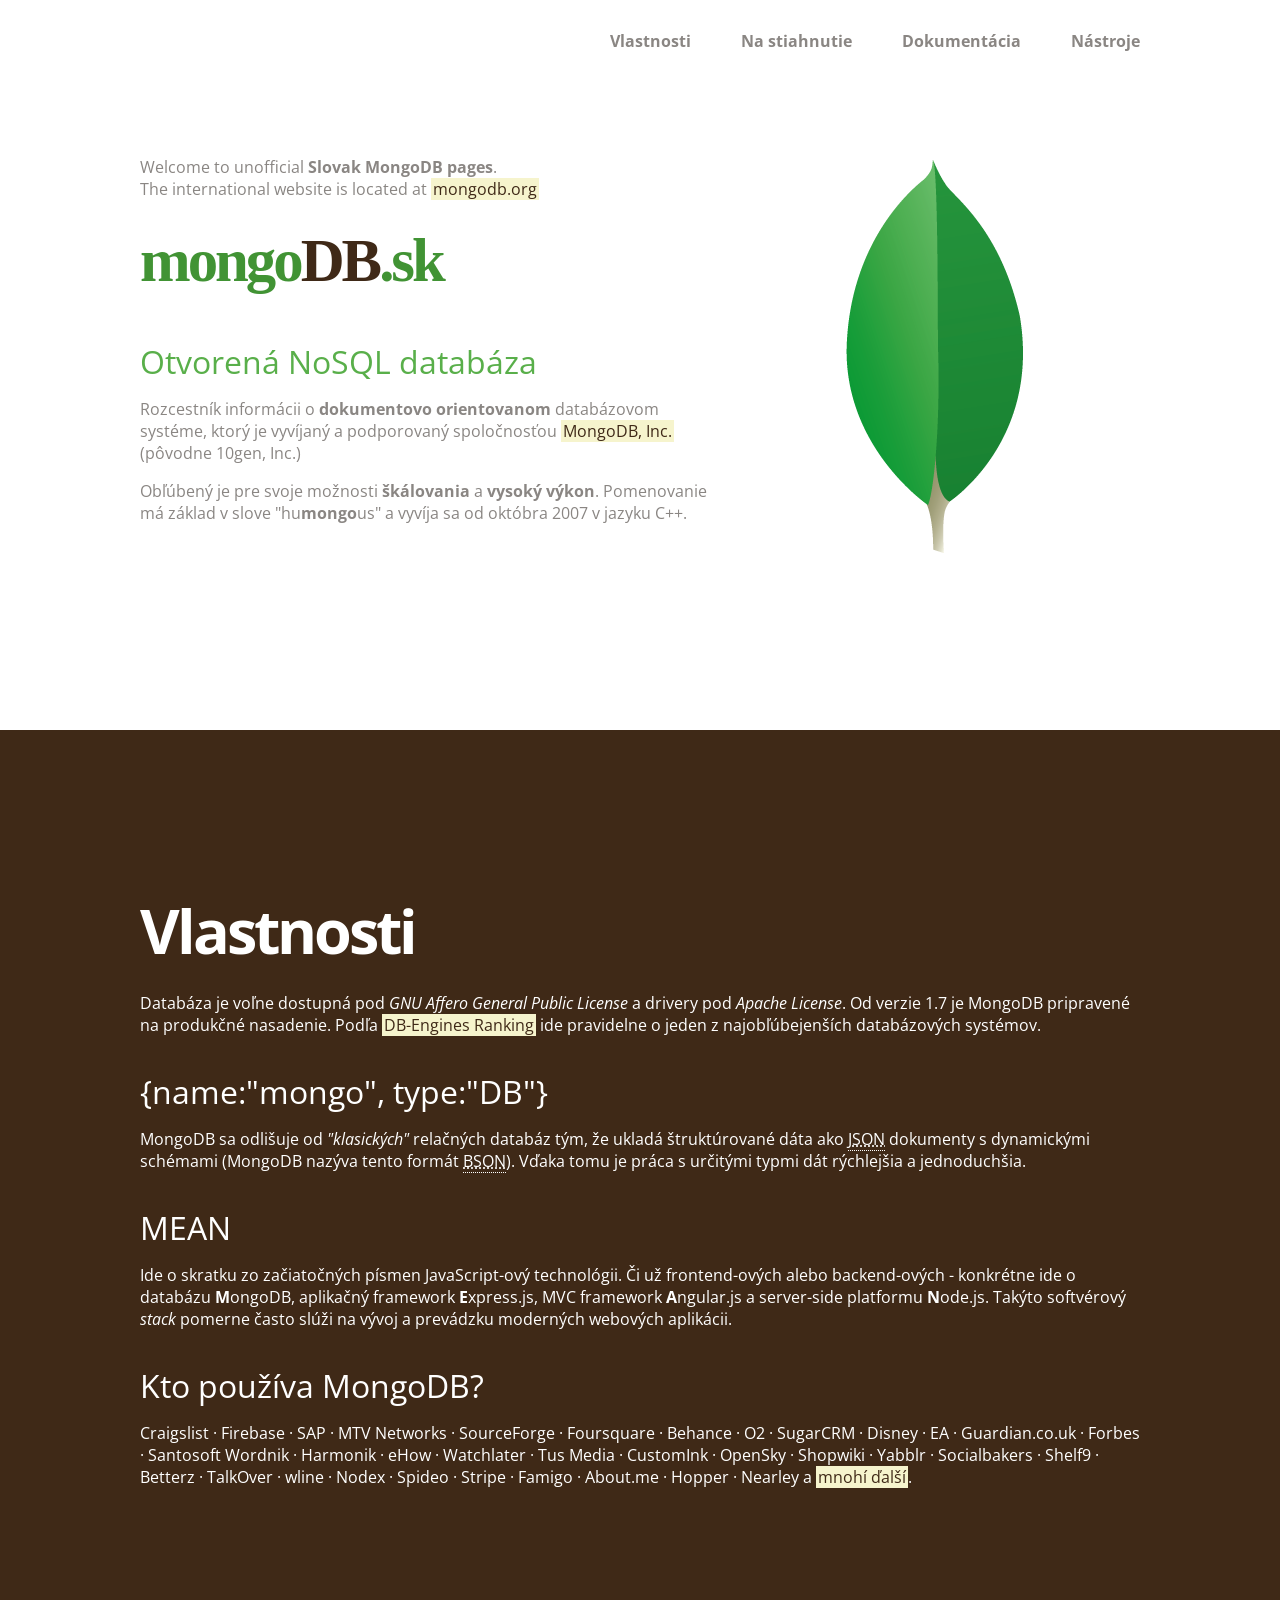
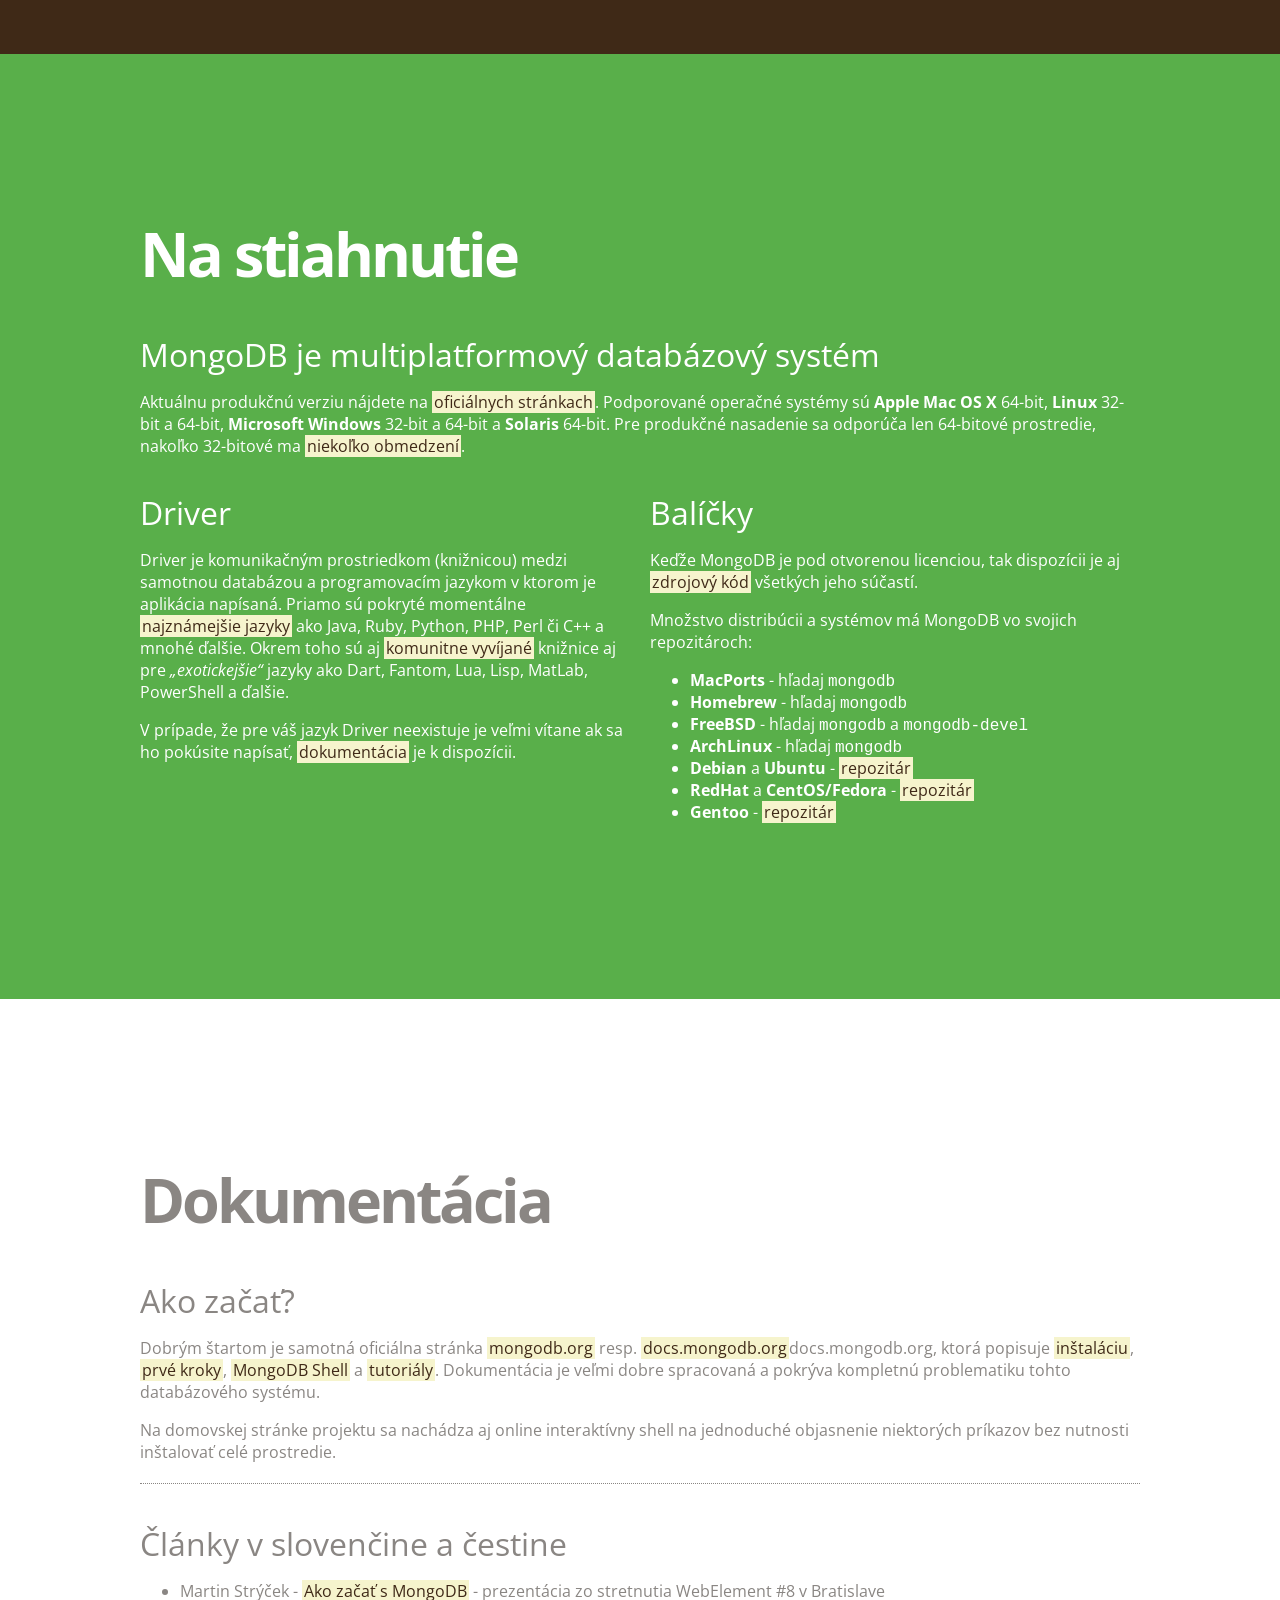
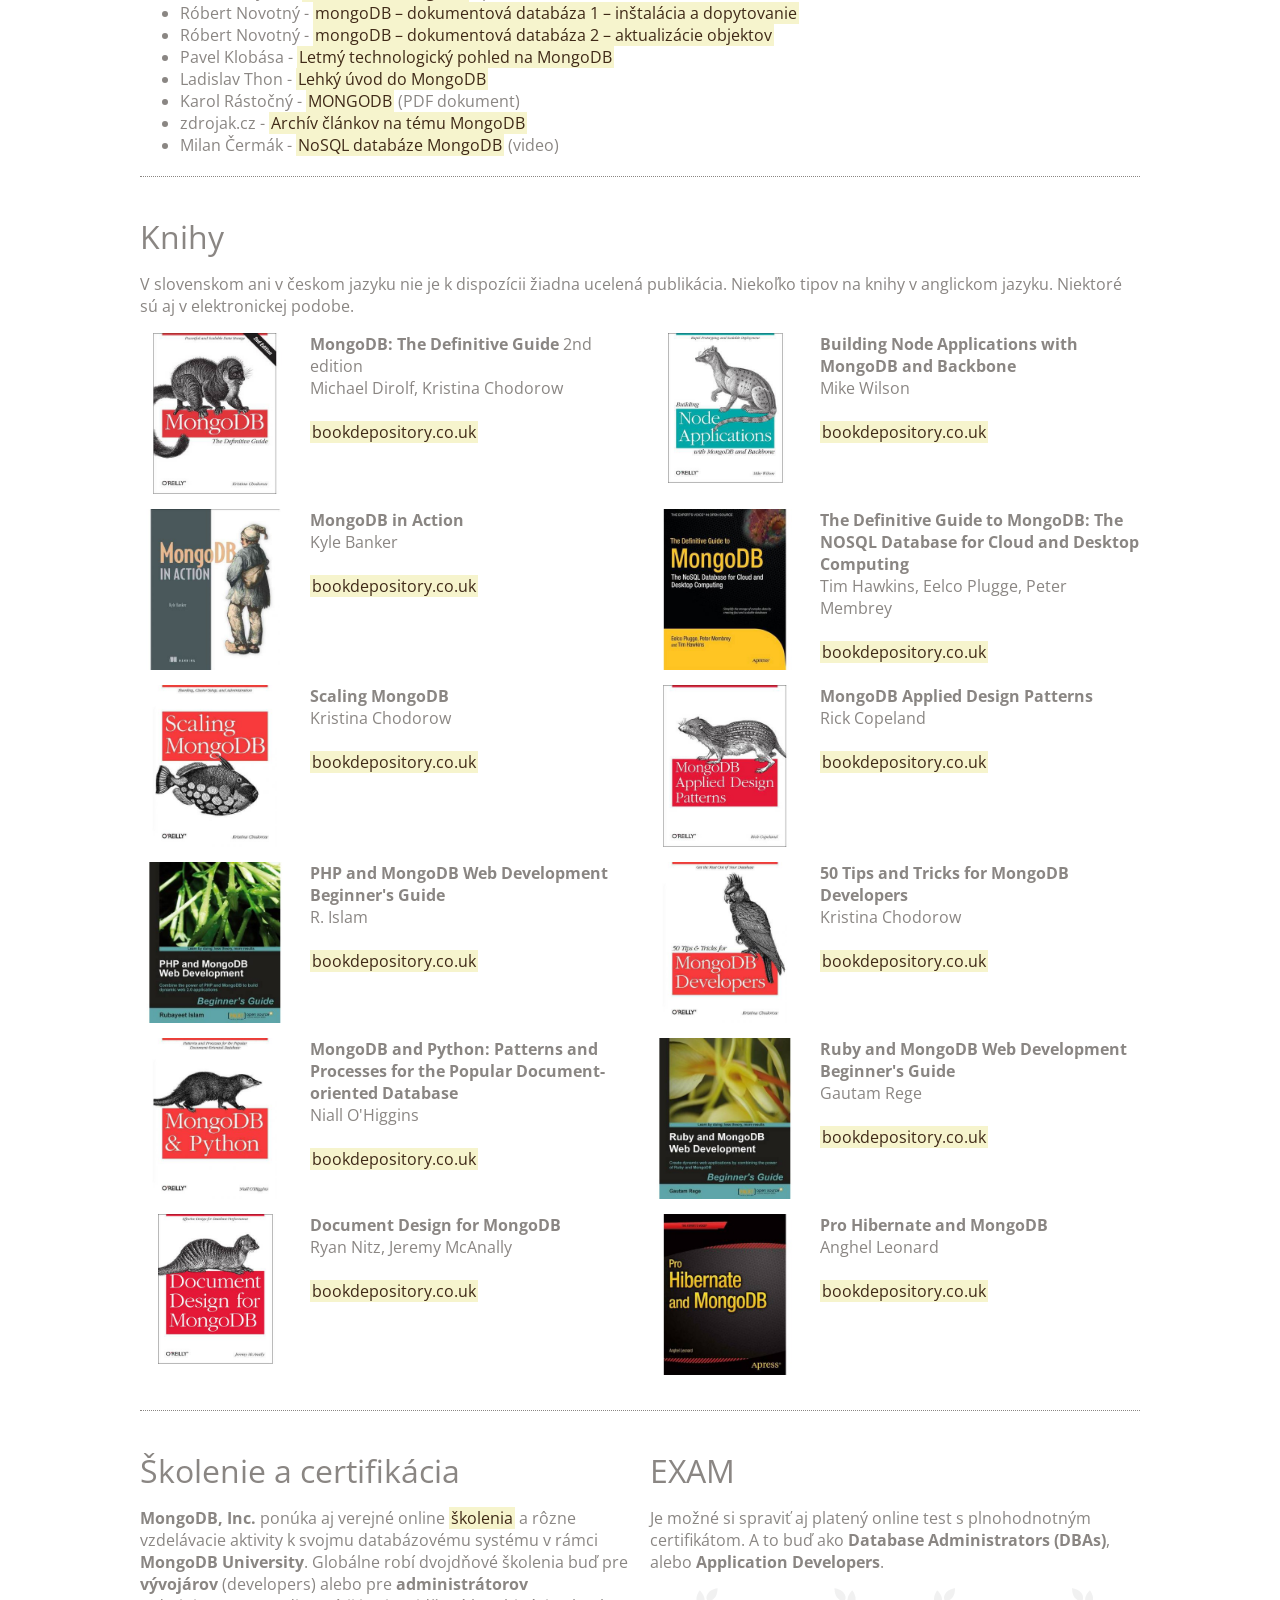
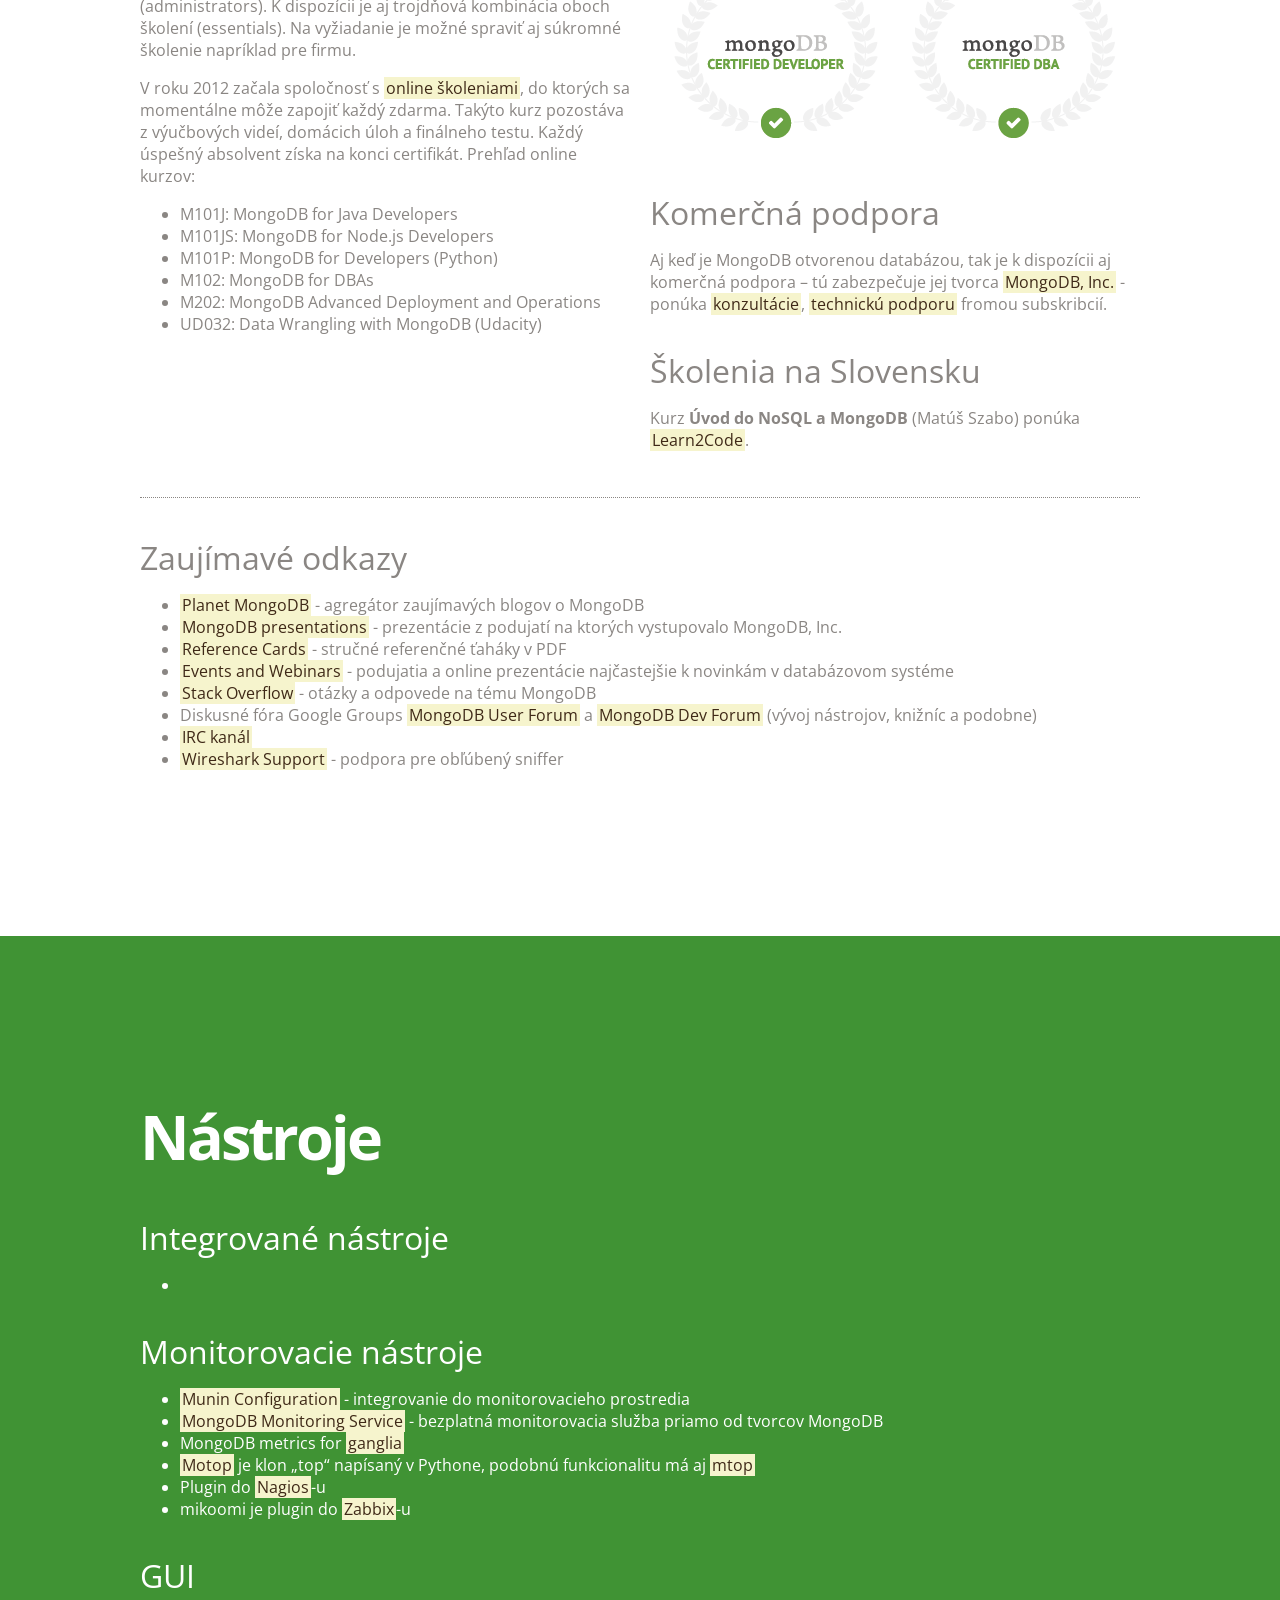
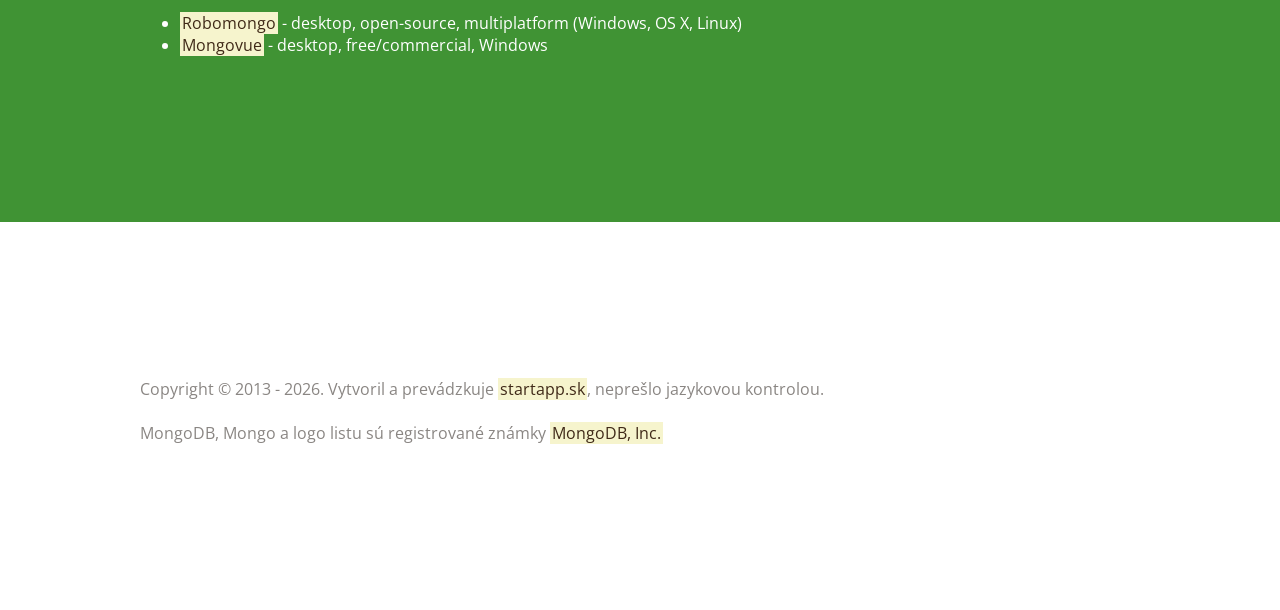
==== commit 8a083594: "tools" ====
--- a/index.html
+++ b/index.html
@@ -154,6 +154,7 @@
 				<li>Ladislav Thon - <a href="http://www.abclinuxu.cz/clanky/programovani/lehky-uvod-do-mongodb" title="Lehký úvod do MongoDB" target="_blank">Lehký úvod do MongoDB</a></li>
 				<li>Karol Rástočný - <a href="http://www2.fiit.stuba.sk/DBS/lectures/files/22_MongoDB.pdf" title="MONGODB" target="_blank">MONGODB</a> (PDF dokument)</li>
 				<li>zdrojak.cz - <a href="http://www.zdrojak.cz/n/mongodb/" title="MongoDB archív" target="_blank">Archív článkov na tému MongoDB</a></li>
+				<li>Milan Čermák - <a href="http://old.stream.cz/uservideo/611672-nosql-databaze-mongodb-milan-cermak" title="NoSQL databáze MongoDB" target="_blank">NoSQL databáze MongoDB</a> (video)</li>
 			</ul>
 
 			<hr>
@@ -196,12 +197,13 @@
 				<div class="grid_6 omega">
 					<h2>EXAM</h2>
 					<p>Je možné si spraviť aj platený online test s plnohodnotným certifikátom. A to buď ako <b>Database Administrators (DBAs)</b>, alebo <b>Application Developers</b>.
-						<img src="images/certdev.png" alt="MongoDB Certified Developer Associate Exam" />
-						<img src="images/certdba.png" alt="MongoDB Certified DBA Associate Exam" />
+						<img src="images/certexam.png" alt="MongoDB Certified Developer Associate Exam" />
 					</p>
 					<h2>Komerčná podpora</h2>
 					<p>Aj keď je MongoDB otvorenou databázou, tak je k dispozícii aj komerčná podpora – tú zabezpečuje jej tvorca <a href="http://www.mongodb.com/" title="MongoDB, Inc.: The Company Behind The MongoDB NoSQL Database" target="_blank">MongoDB, Inc.</a> - ponúka <a href="https://www.mongodb.com/products/mongodb-consulting" title="MongoDB Consulting" target="_blank">konzultácie</a>, <a href="https://www.mongodb.com/products/mongodb-subscriptions" title="MongoDB Subscriptions" target="_blank">technickú podporu</a> fromou subskribcií.
 					</p>
+					<h2>Školenia na Slovensku</h2>
+					<p>Kurz <b>Úvod do NoSQL a MongoDB</b> (Matúš Szabo) ponúka <a href="http://www.learn2code.sk/kurzy/uvod-do-nosql-a-mongodb" target="_blank">Learn2Code</a>.</p>
 				</div>
 			</div>
 
@@ -241,6 +243,12 @@
 						<li>Plugin do <a href="https://github.com/mzupan/nagios-plugin-mongodb" title="nagios-plugin-mongodb" target="_blank">Nagios</a>-u</li>
 						<li>mikoomi je plugin do <a href="https://code.google.com/p/mikoomi/" title="mikoomi" target="_blank">Zabbix</a>-u</li>
 					</ul>
+			<h2>GUI</h2>
+					<ul>
+						<li><a href="http://robomongo.org/" title="Robomongo" target="_blank">Robomongo</a> - desktop, open-source, multiplatform (Windows, OS X, Linux)</li>
+						<li><a href="http://www.mongovue.com/" title="Mongovue" target="_blank">Mongovue</a> - desktop, free/commercial, Windows</li>
+
+					</ul>					
 		</div>
 	
 	</div>
@@ -249,8 +257,8 @@
 <div class="slide" id="slide6" data-slide="6" data-stellar-background-ratio="0.5">
 	<div class="container clearfix">
 		<div class="grid_9">
-			<p>Copyright &copy; 2013 - <script>document.write(new Date().getFullYear())</script>. Vytvoril a prevádzkuje <a href="http://www.startapp.sk/" target="_blank">startapp.sk</a><br />
-			Postavené na <a href="https://github.com/jalxob/cool-kitten" target="_blank">cool-kitten</a>. Licencované pod <a href="http://creativecommons.org/licenses/by-nc-sa/3.0/" target="_blank">Creative Commons</a>. Neprešlo jazykovou kontrolou. <br />
+			<p>Copyright &copy; 2013 - <script>document.write(new Date().getFullYear())</script>. Vytvoril a prevádzkuje <a href="http://www.startapp.sk/" target="_blank">startapp.sk</a>, neprešlo jazykovou kontrolou. <br />
+			<br />
 			MongoDB, Mongo a logo listu sú registrované známky <a href="http://www.mongodb.com/" title="MongoDB, Inc.: The Company Behind The MongoDB NoSQL Database" target="_blank">MongoDB, Inc.</a>
       		</p>
 		</div>
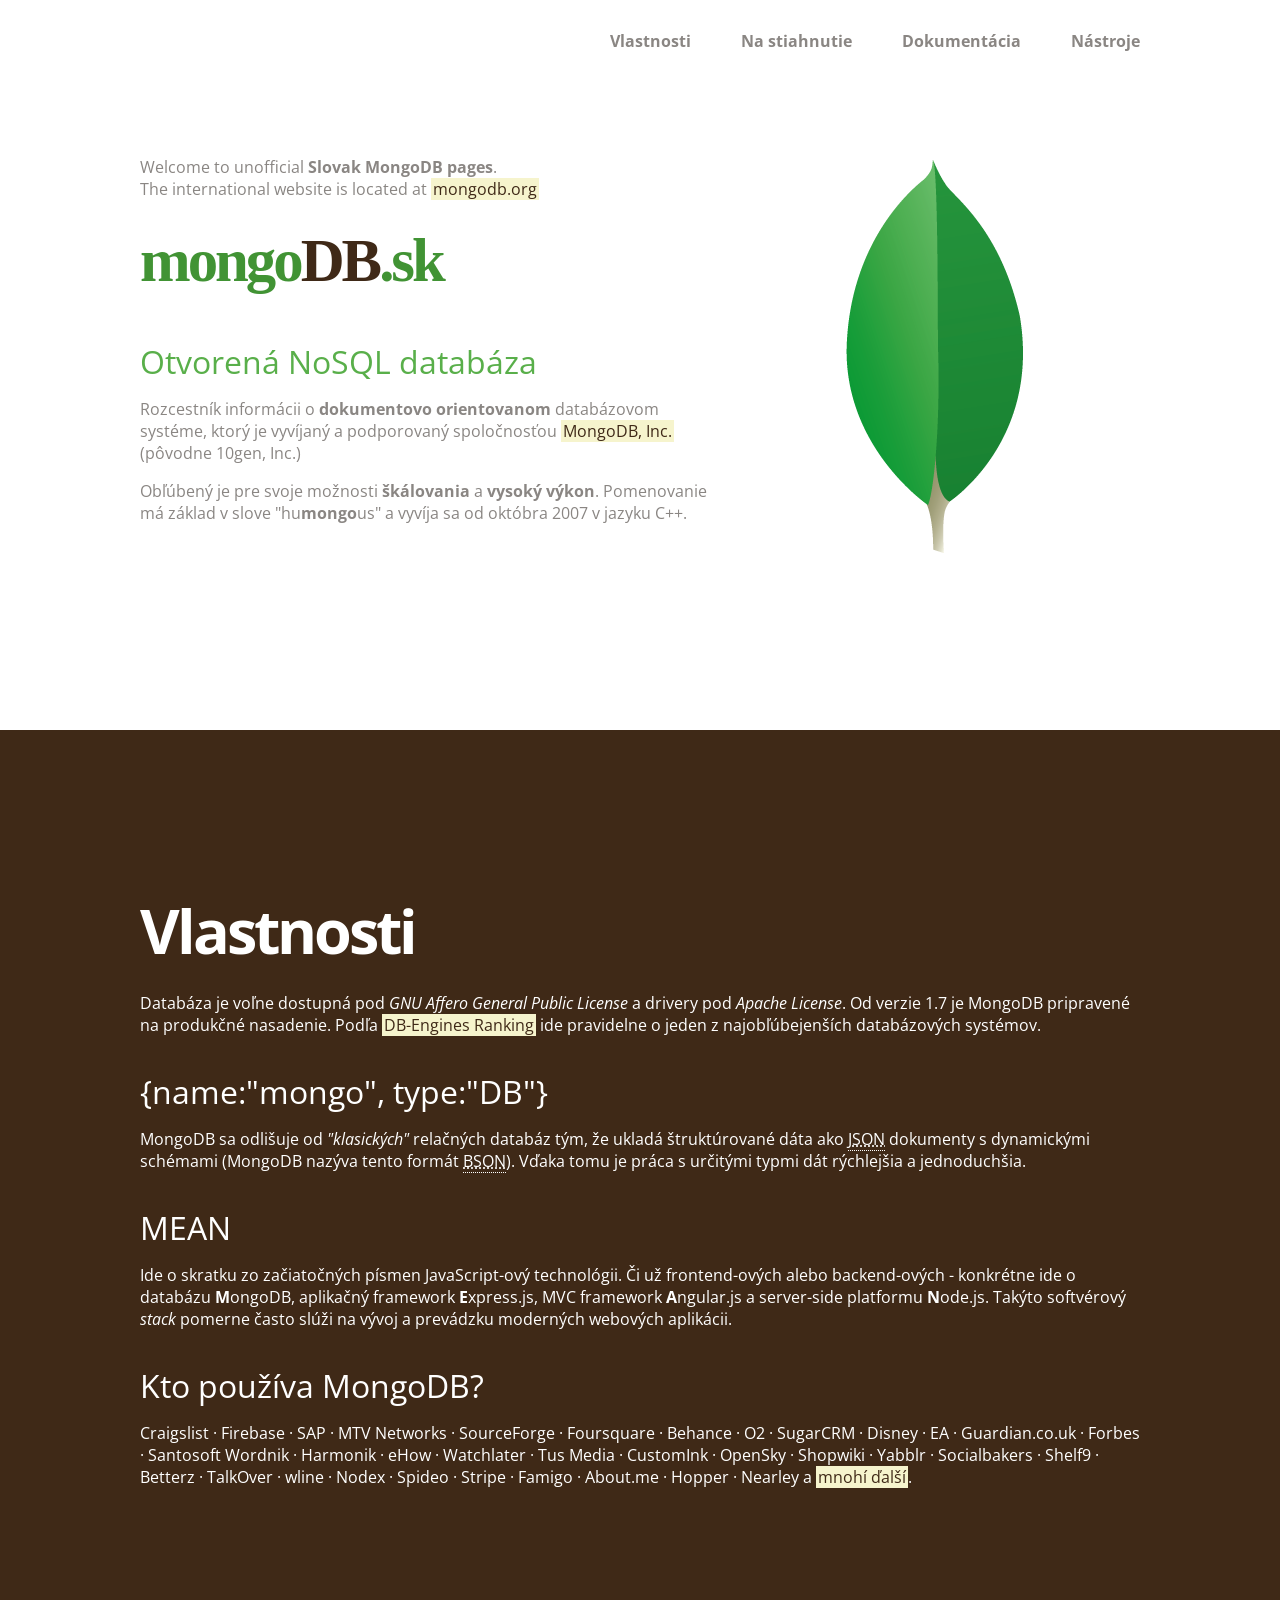
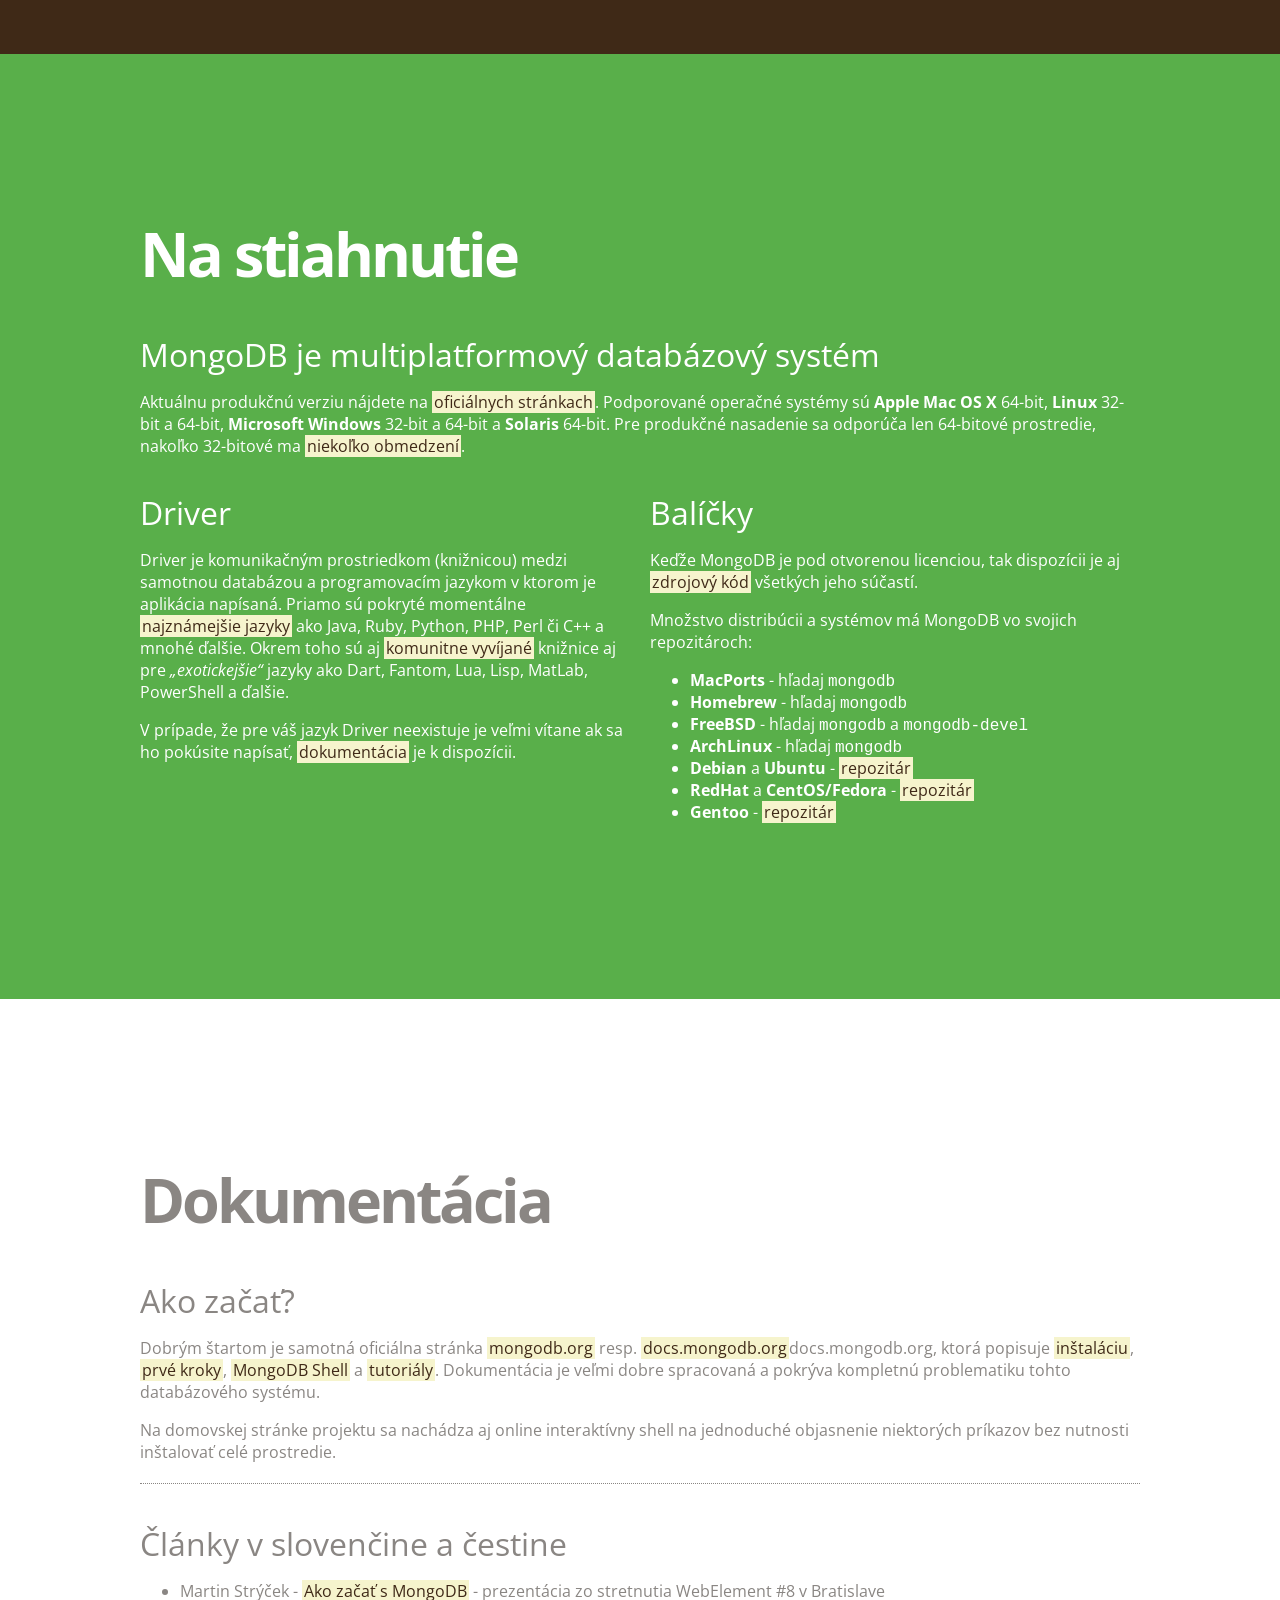
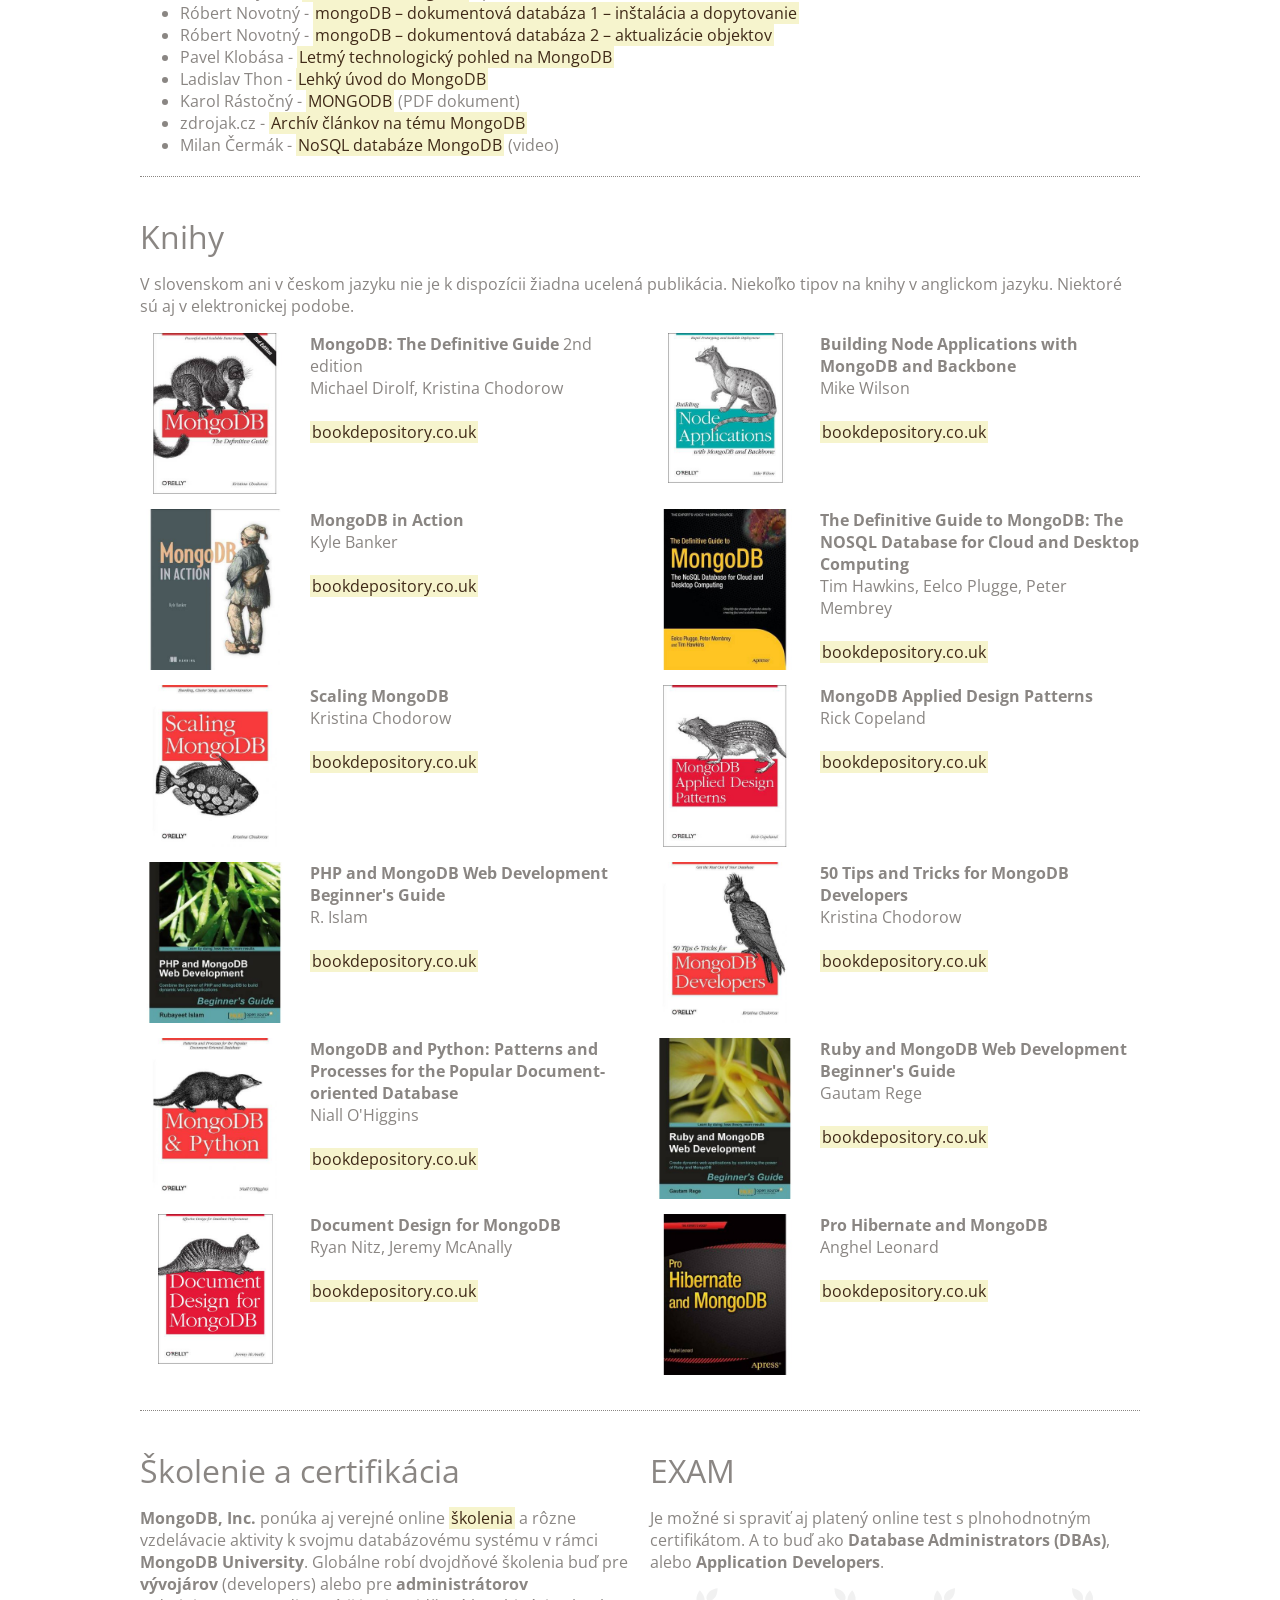
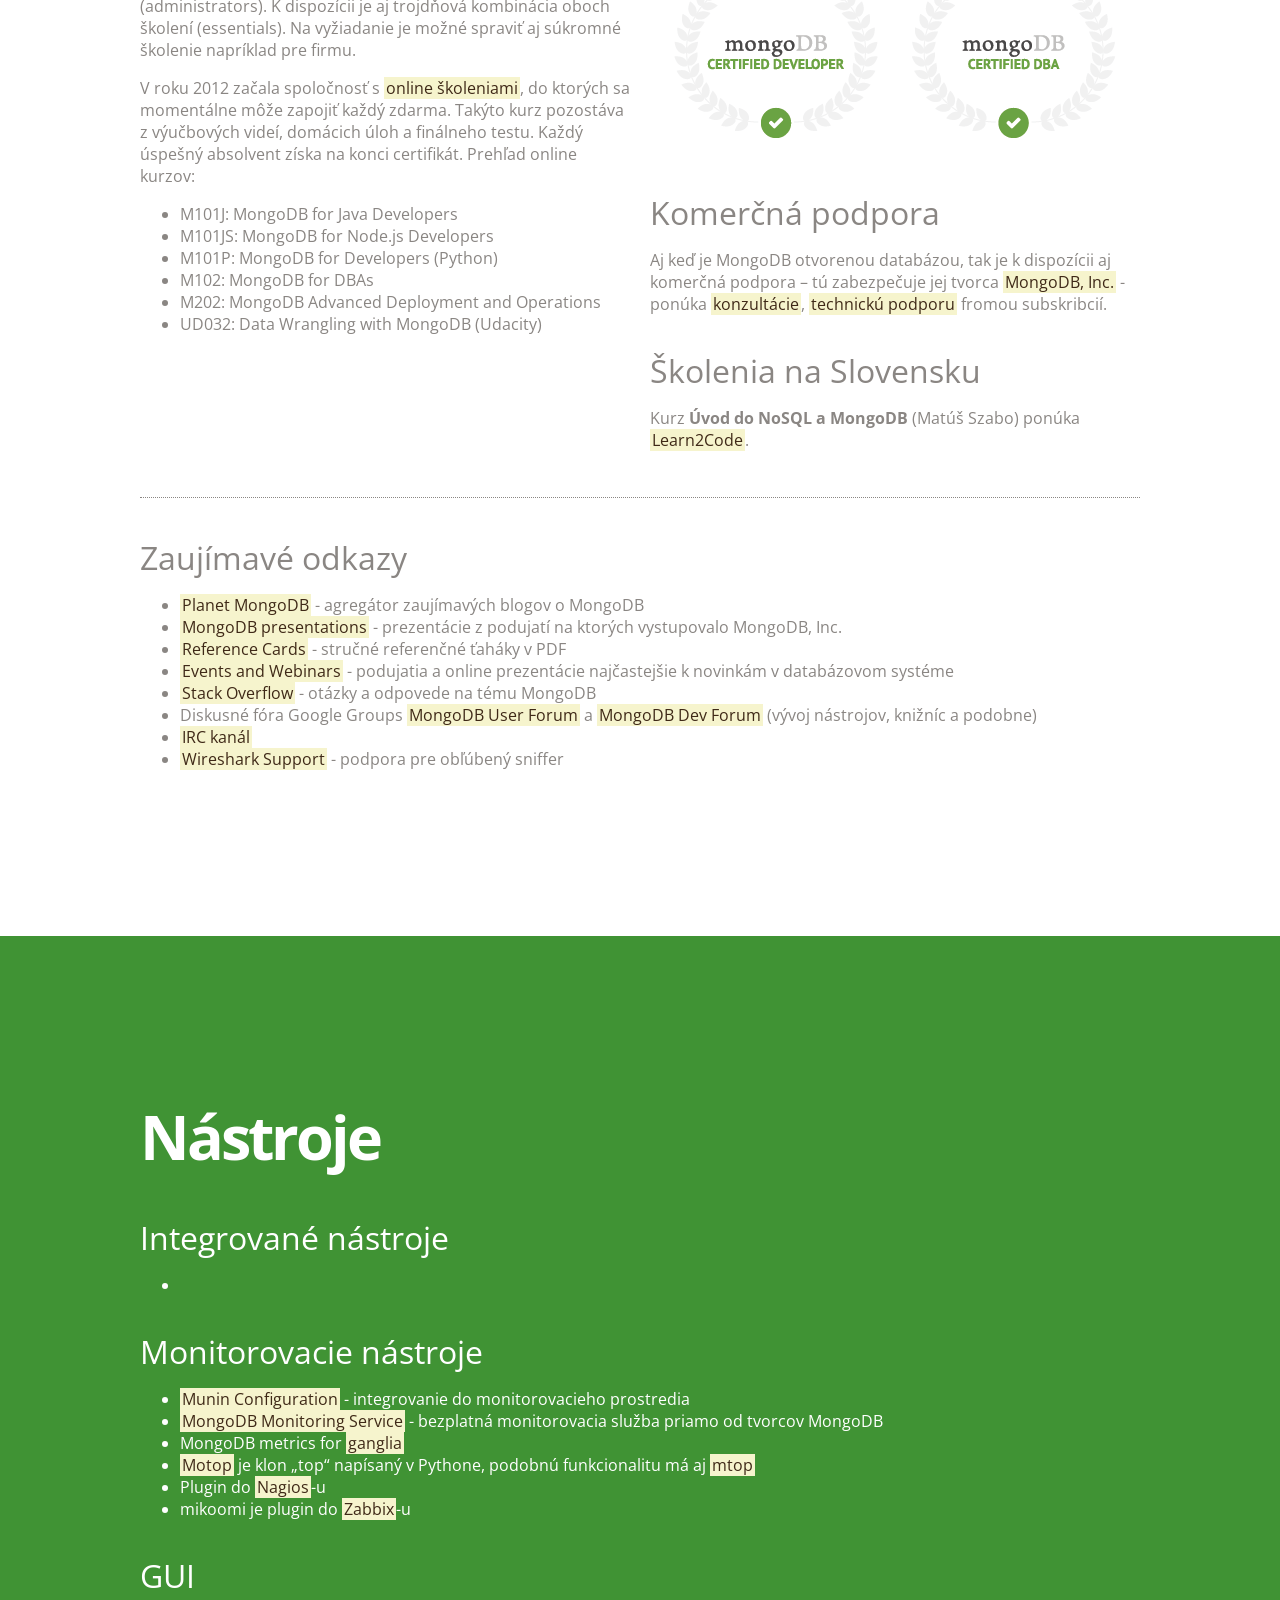
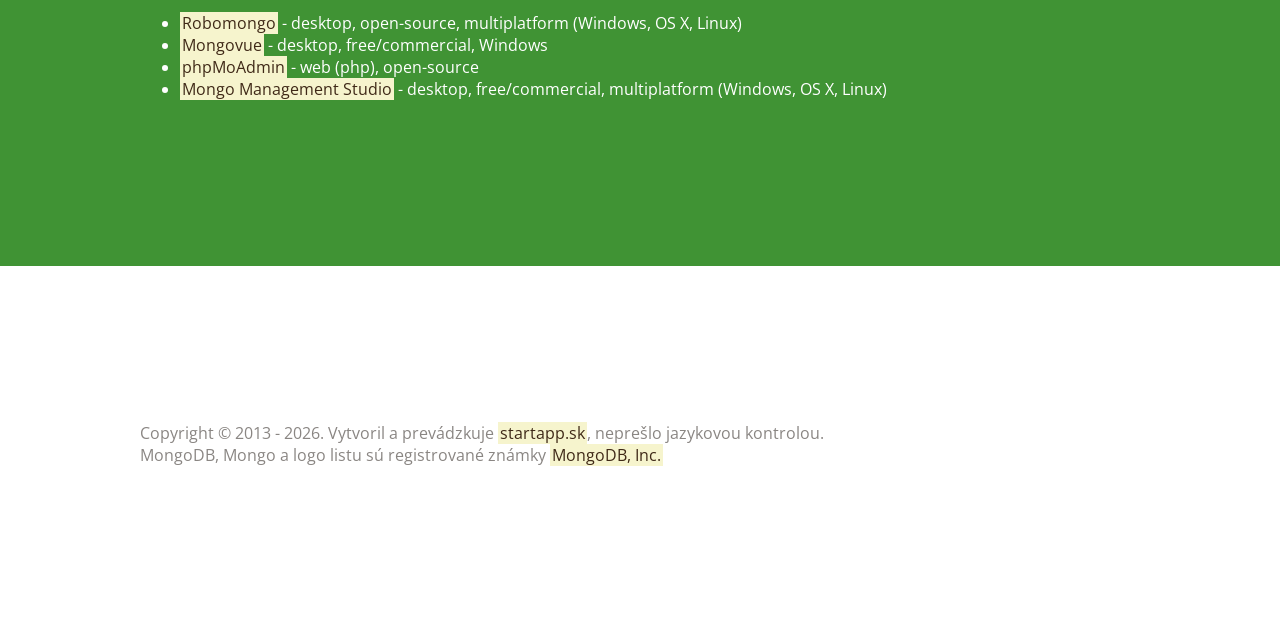
==== commit 0c66eb6b: "tools" ====
--- a/index.html
+++ b/index.html
@@ -247,6 +247,8 @@
 					<ul>
 						<li><a href="http://robomongo.org/" title="Robomongo" target="_blank">Robomongo</a> - desktop, open-source, multiplatform (Windows, OS X, Linux)</li>
 						<li><a href="http://www.mongovue.com/" title="Mongovue" target="_blank">Mongovue</a> - desktop, free/commercial, Windows</li>
+						<li><a href="http://www.phpmoadmin.com/" title="phpMoAdmin" target="_blank">phpMoAdmin</a> - web (php), open-source</li>
+						<li><a href="http://www.litixsoft.de/english/mms/" title="Mongo Management Studio" target="_blank">Mongo Management Studio</a> - desktop, free/commercial, multiplatform (Windows, OS X, Linux)</li>
 
 					</ul>					
 		</div>
@@ -258,7 +260,6 @@
 	<div class="container clearfix">
 		<div class="grid_9">
 			<p>Copyright &copy; 2013 - <script>document.write(new Date().getFullYear())</script>. Vytvoril a prevádzkuje <a href="http://www.startapp.sk/" target="_blank">startapp.sk</a>, neprešlo jazykovou kontrolou. <br />
-			<br />
 			MongoDB, Mongo a logo listu sú registrované známky <a href="http://www.mongodb.com/" title="MongoDB, Inc.: The Company Behind The MongoDB NoSQL Database" target="_blank">MongoDB, Inc.</a>
       		</p>
 		</div>
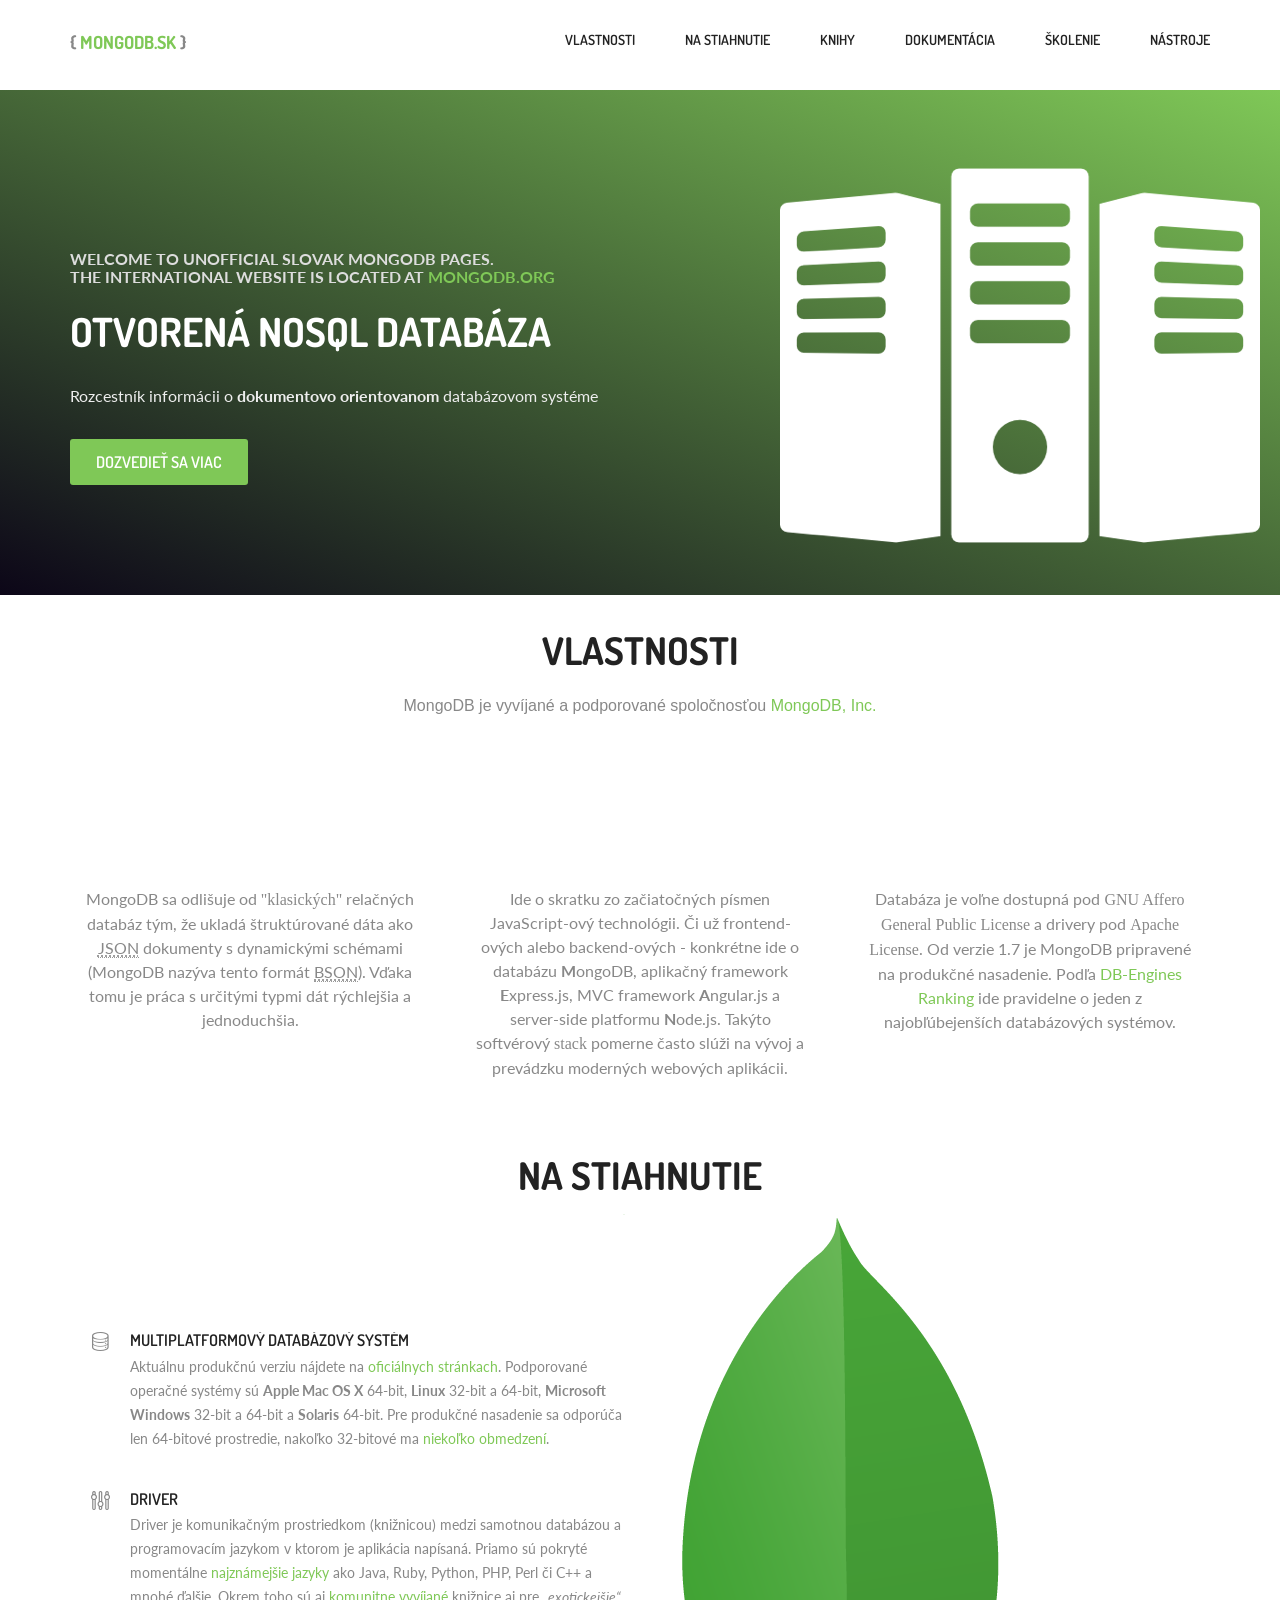
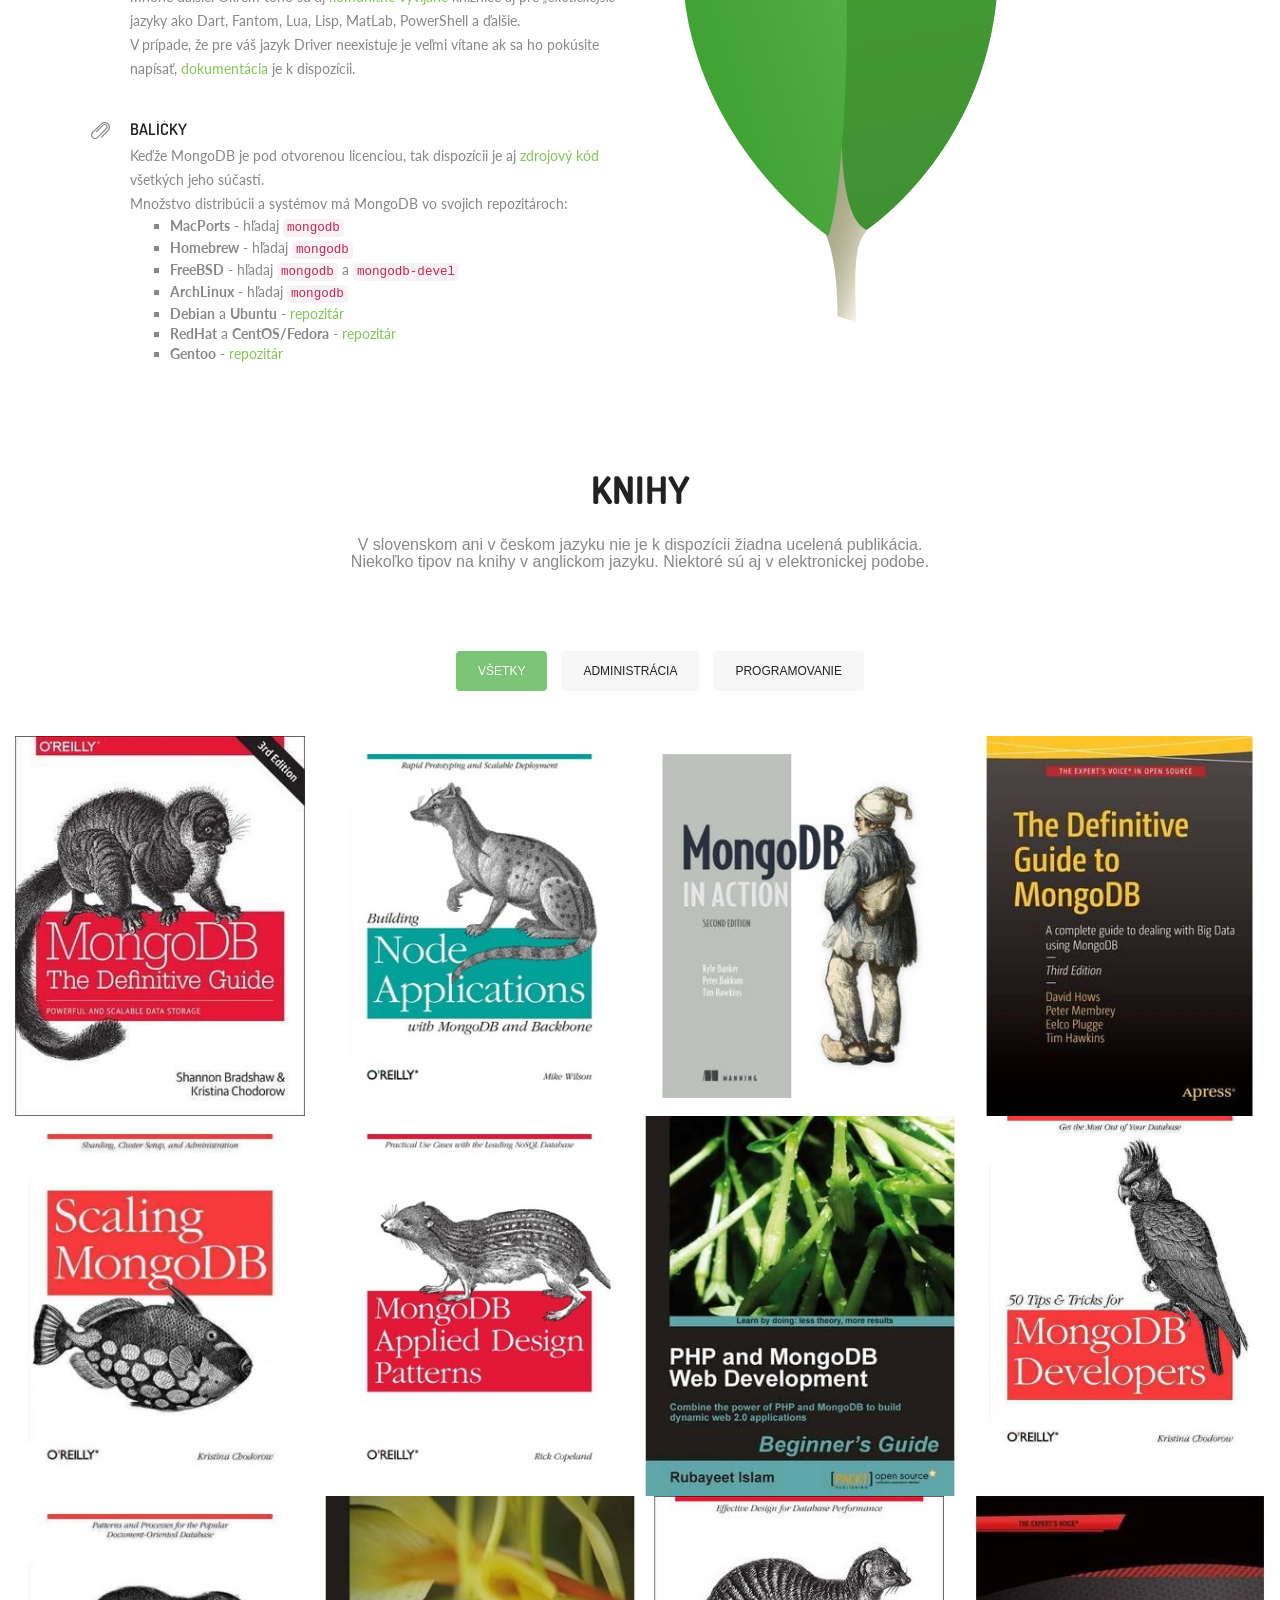
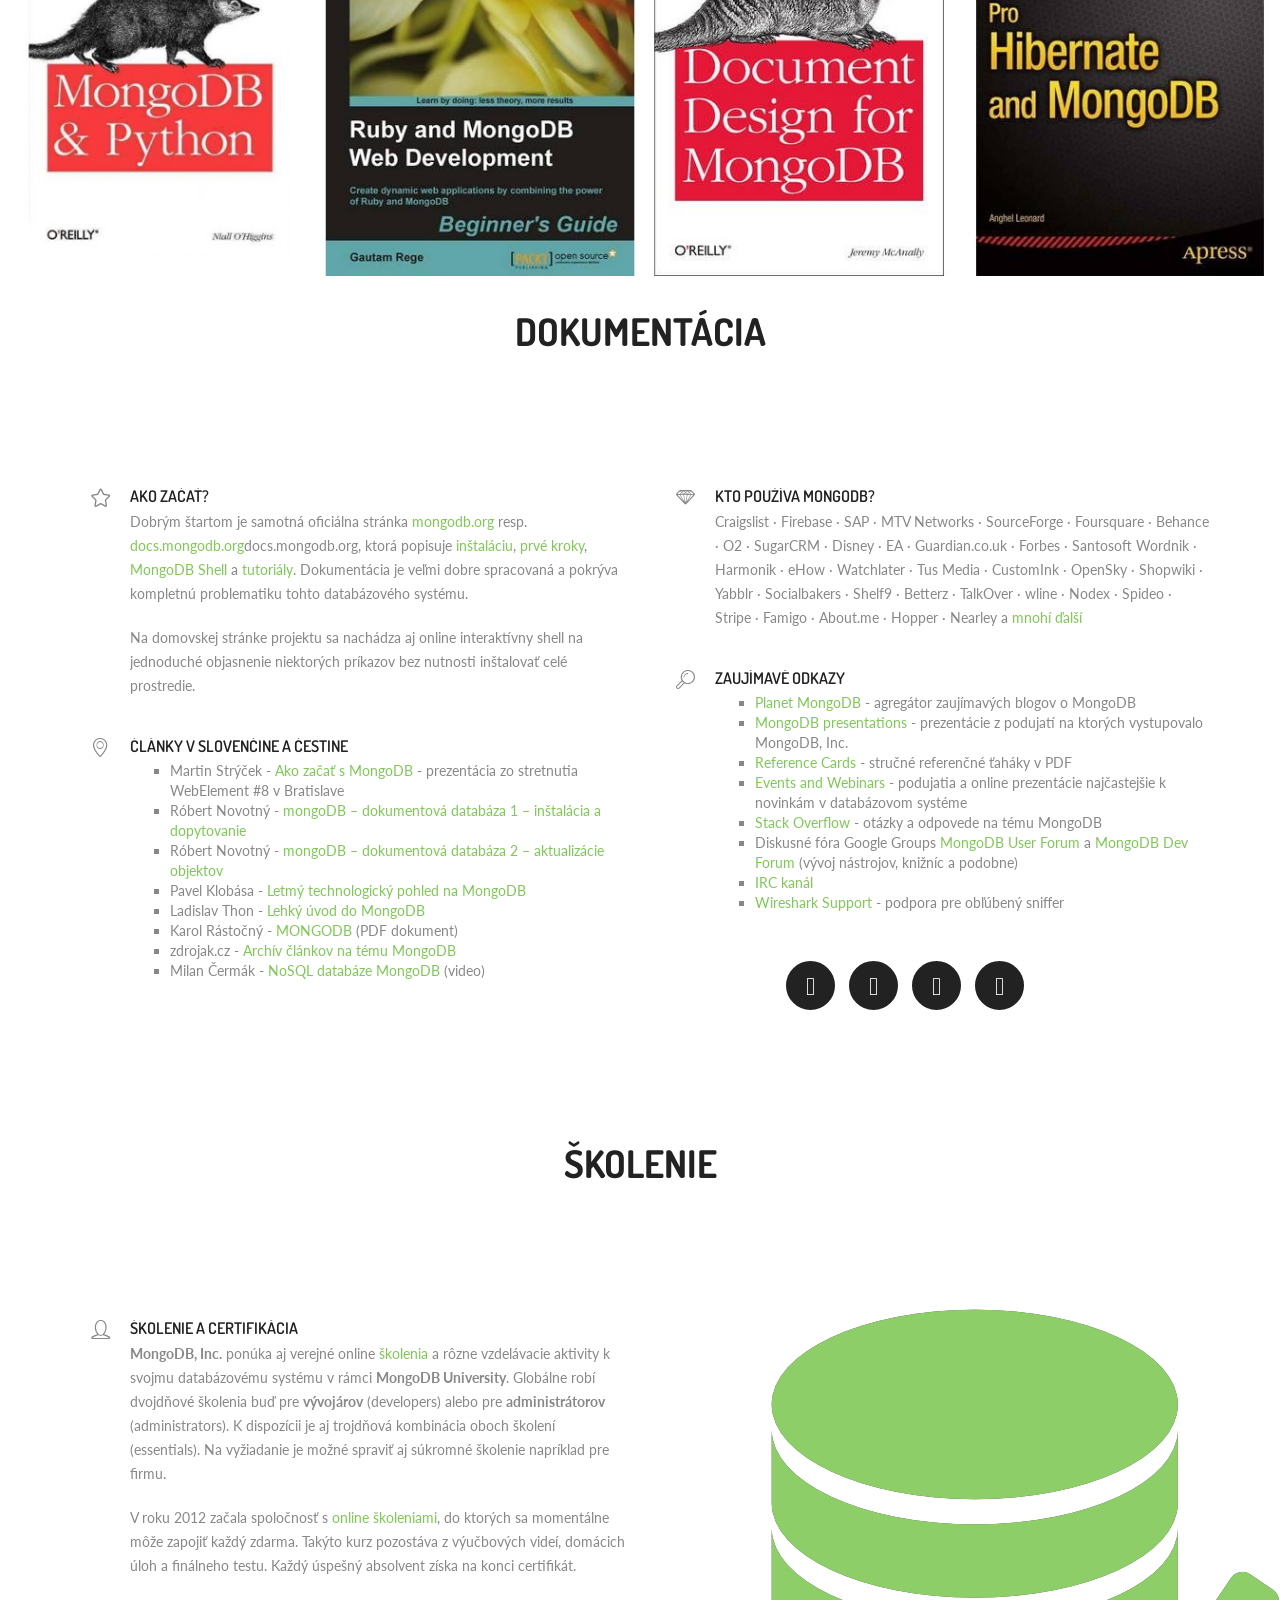
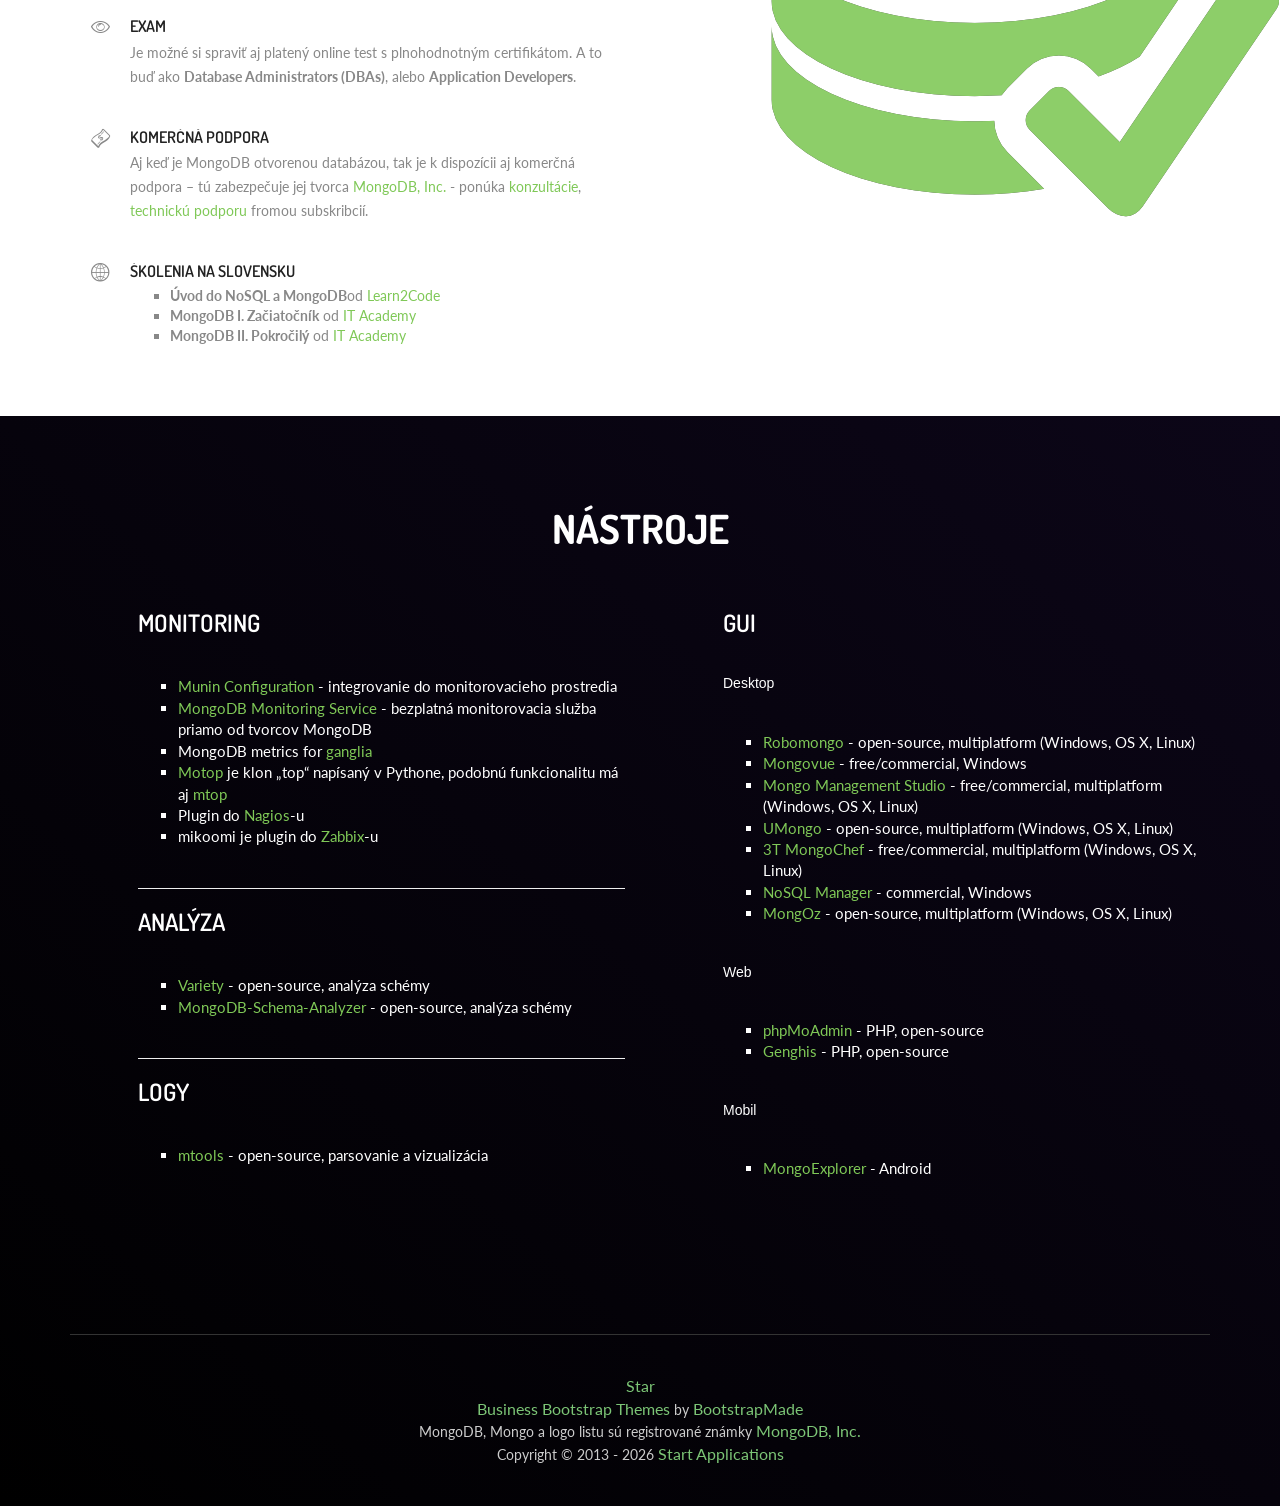
==== commit 79b488f8: "Nova verzia webu" ====
--- a/index.html
+++ b/index.html
@@ -1,275 +1,732 @@
-<!DOCTYPE HTML>
+<!doctype html>
 <html>
 <head>
-	<meta http-equiv="Content-Type" content="text/html; charset=utf-8"/>
-	<meta name="viewport" content="width=device-width, initial-scale = 1.0, user-scalable = no">
-	<title>MongoDB.sk : najobľúbenejšia open source NoSQL databáza</title>
-	<meta name="description" value="Stránka venovaná najobľúbenejšej otvorenej NoSQL databáze MongoDB. Základné informácie, dokumentácia, nástroje, zaujímavé linky a články.">
-	<meta name="keywords" value="mongo, mongod, db, nosql, 10gen, database, data, big data, slovenčina, dokumentácia, príklady, open, open-source, download, na stiahnutie, pomoc, startup, startapp"> 
-	<link rel="stylesheet" href="css/grid.css" type="text/css" media="screen">
-	<link rel="stylesheet" href="css/style.css" type="text/css" media="screen">
-	<link rel="stylesheet" href="css/normalize.css" type="text/css" media="screen">
-	<link href='http://fonts.googleapis.com/css?family=Open+Sans:400,700,600' rel='stylesheet' type='text/css'>
-	<script type="text/javascript" src="http://ajax.googleapis.com/ajax/libs/jquery/1.7.2/jquery.min.js"></script>
-	<script type="text/javascript" src="js/js.js"></script>
-	<script type="text/javascript" src="js/jquery.stellar.min.js"></script>
-	<script type="text/javascript" src="js/waypoints.min.js"></script>
-	<script type="text/javascript" src="js/jquery.easing.1.3.js"></script>
-	<script>
-		$(window).scroll(function() {
-		    if ($(this).scrollTop() < 250) {
-		        $("#logo:visible").hide();
-		    }
-		    else {
-		        $("#logo:hidden").show();
-		    }
+<meta charset="utf-8">
+<meta name="viewport" content="width=device-width, maximum-scale=1">
+
+<title>MongoDB.sk - najobľúbenejšia open-source NoSQL databáza</title>
+<meta name="description" value="Stránka venovaná najobľúbenejšej otvorenej NoSQL databáze MongoDB. Základné informácie, dokumentácia, nástroje, zaujímavé linky a články.">
+<meta name="keywords" value="mongo, mongod, mongos, db, nosql, 10gen, database, data, bigdata, big data, slovenčina, dokumentácia, príklady, open, open-source, download, na stiahnutie, pomoc, help, devops, administration">
+
+<link rel="icon" href="favicon.png" type="image/png">
+<link href="css/bootstrap.css" rel="stylesheet" type="text/css">
+<link href="css/style.css" rel="stylesheet" type="text/css">
+<link href="css/linecons.css" rel="stylesheet" type="text/css">
+<link href="css/font-awesome.css" rel="stylesheet" type="text/css">
+<link href="css/responsive.css" rel="stylesheet" type="text/css">
+<link href="css/animate.css" rel="stylesheet" type="text/css">
+
+<link href='https://fonts.googleapis.com/css?family=Lato:400,900,700,700italic,400italic,300italic,300,100italic,100,900italic&amp;subset=latin-ext' rel='stylesheet' type='text/css'>
+<link href='https://fonts.googleapis.com/css?family=Dosis:400,500,700,800,600,300,200&amp;subset=latin-ext' rel='stylesheet' type='text/css'>
+
+
+<script type="text/javascript" src="js/jquery.1.8.3.min.js"></script>
+<script type="text/javascript" src="js/bootstrap.js"></script>
+<script type="text/javascript" src="js/jquery-scrolltofixed.js"></script>
+<script type="text/javascript" src="js/jquery.easing.1.3.js"></script>
+<script type="text/javascript" src="js/jquery.isotope.js"></script>
+<script type="text/javascript" src="js/wow.js"></script>
+<script type="text/javascript" src="js/classie.js"></script>
+
+<script type="text/javascript">
+	$(document).ready(function(e) {
+        $('.res-nav_click').click(function(){
+		$('ul.toggle').slideToggle(600)
+			});
+
+	$(document).ready(function() {
+$(window).bind('scroll', function() {
+         if ($(window).scrollTop() > 0) {
+             $('#header_outer').addClass('fixed');
+         }
+         else {
+             $('#header_outer').removeClass('fixed');
+         }
+    });
+
+	  });
+
+
+		    });
+function resizeText() {
+	var preferredWidth = 767;
+	var displayWidth = window.innerWidth;
+	var percentage = displayWidth / preferredWidth;
+	var fontsizetitle = 25;
+	var newFontSizeTitle = Math.floor(fontsizetitle * percentage);
+	$(".divclass").css("font-size", newFontSizeTitle)
+}
+</script>
+</head>
+<body>
+
+<!--Header_section-->
+<header id="header_outer">
+  <div class="container">
+    <div class="header_section">
+      <div class="logo">{<a href="#domov"> MONGODB.SK </a>}</div>
+      <nav class="nav" id="nav">
+        <ul class="toggle">
+          <li><a href="#vlastnosti">Vlastnosti</a></li>
+          <li><a href="#na_stiahnutie">Na stiahnutie</a></li>
+          <li><a href="#knihy">Knihy</a></li>
+          <li><a href="#dokumentacia">Dokumentácia</a></li>
+          <li><a href="#skolenie">Školenie</a></li>
+          <li><a href="#nastroje">Nástroje</a></li>
+        </ul>
+        <ul class="">
+          <li><a href="#vlastnosti">Vlastnosti</a></li>
+          <li><a href="#na_stiahnutie">Na stiahnutie</a></li>
+          <li><a href="#knihy">Knihy</a></li>
+					<li><a href="#dokumentacia">Dokumentácia</a></li>
+          <li><a href="#skolenie">Školenie</a></li>
+          <li><a href="#nastroje">Nástroje</a></li>
+        </ul>
+      </nav>
+      <a class="res-nav_click"  href="javascript:void(0)"><i class="fa-bars"></i></a> </div>
+  </div>
+</header>
+<!--Header_section-->
+
+<!--Top_content-->
+<section id="domov" class="top_cont_outer">
+  <div class="top_cont_inner">
+    <div class="container">
+      <div class="top_content">
+        <div class="row">
+          <div class="col-lg-7 col-sm-5">
+            <div class="top_left_cont">
+              <h3>Welcome to unofficial <b>Slovak MongoDB pages</b>.<br />The international website is located at <a href="http://www.mongodb.org" target="_blank">mongodb.org</a></h3>
+              <h2>Otvorená NoSQL databáza</h2>
+              <p>Rozcestník informácii o <b>dokumentovo orientovanom</b> databázovom systéme</p>
+              <a href="#vlastnosti" class="learn_more2">Dozvedieť sa viac</a> </div>
+          </div>
+          <div class="col-lg-5 col-sm-7"> </div>
+        </div>
+      </div>
+    </div>
+  </div>
+</section>
+<!--Top_content-->
+
+<!--Service-->
+<section  id="vlastnosti">
+  <div class="container">
+    <h2>Vlastnosti</h2>
+		<h6>MongoDB je vyvíjané a podporované spoločnosťou <a href="http://www.mongodb.com/" title="MongoDB, Inc.: The Company Behind The MongoDB NoSQL Database" target="_blank">MongoDB, Inc.</a></h6>
+    <div class="service_area">
+      <div class="row">
+        <div class="col-lg-4">
+          <div class="service_block">
+            <h3 class="animated fadeInDown wow">{name:"mongo", type:"DB"}</h3>
+            <p class="animated fadeInDown wow">MongoDB sa odlišuje od <i>"klasických"</i> relačných databáz tým, že ukladá štruktúrované dáta ako <abbr title="JavaScript Object Notation">JSON</abbr> dokumenty s dynamickými schémami (MongoDB nazýva tento formát <abbr title="Binary JSON">BSON</abbr>). Vďaka tomu je práca s určitými typmi dát rýchlejšia a jednoduchšia.</p>
+          </div>
+        </div>
+        <div class="col-lg-4">
+          <div class="service_block">
+            <h3 class="animated fadeInDown wow">MEAN</h3>
+            <p class="animated fadeInDown wow">Ide o skratku zo začiatočných písmen JavaScript-ový technológii. Či už frontend-ových alebo backend-ových - konkrétne ide o databázu <b>M</b>ongoDB, aplikačný framework <b>E</b>xpress.js, MVC framework <b>A</b>ngular.js a server-side platformu <b>N</b>ode.js. Takýto softvérový <i>stack</i> pomerne často slúži na vývoj a prevádzku moderných webových aplikácii.</p>
+          </div>
+        </div>
+        <div class="col-lg-4">
+          <div class="service_block">
+            <h3 class="animated fadeInDown wow">100% zdarma</h3>
+            <p class="animated fadeInDown wow">Databáza je voľne dostupná pod <i>GNU Affero General Public License</i> a drivery pod <i>Apache License</i>. Od verzie 1.7 je MongoDB pripravené na produkčné nasadenie. Podľa <a href="http://db-engines.com/en/ranking" title="DB-Engines Ranking" target="_blank">DB-Engines Ranking</a> ide pravidelne o jeden z najobľúbejenších databázových systémov.</p>
+          </div>
+        </div>
+      </div>
+    </div>
+  </div>
+</section>
+<!--Service-->
+
+<section id="na_stiahnutie"><!--main-section-start-->
+<div class="top_cont_latest">
+  <div class="container">
+    <h2>Na stiahnutie</h2>
+    <div class="work_section">
+      <div class="row">
+        <div class="col-lg-6 col-sm-6 wow fadeInLeft delay-05s">
+          <div class="service-list">
+            <div class="service-list-col1"> <i class="icon-database"></i> </div>
+            <div class="service-list-col2">
+              <h3>Multiplatformový databázový systém</h3>
+              <p>Aktuálnu produkčnú verziu nájdete na <a href="http://www.mongodb.org/downloads" title="MongoDB Downloads" target="_blank">oficiálnych stránkach</a>. Podporované operačné systémy sú <b>Apple Mac OS X</b> 64-bit, <b>Linux</b> 32-bit a 64-bit, <b>Microsoft Windows</b> 32-bit a 64-bit a <b>Solaris</b> 64-bit. Pre produkčné nasadenie sa odporúča len 64-bitové prostredie, nakoľko 32-bitové ma <a href="http://blog.mongodb.org/post/137788967/32-bit-limitations" title="32-bit limitations" target="_blank">niekoľko obmedzení</a>.</p>
+            </div>
+          </div>
+          <div class="service-list">
+            <div class="service-list-col1"> <i class="icon-params"></i> </div>
+            <div class="service-list-col2">
+              <h3>Driver</h3>
+              <p>Driver je komunikačným prostriedkom (knižnicou) medzi samotnou databázou a programovacím jazykom v ktorom je aplikácia napísaná. Priamo sú pokryté momentálne <a href="http://docs.mongodb.org/ecosystem/drivers/" title="MongoDB Drivers and Client Libraries" target="_blank">najznámejšie jazyky</a> ako Java, Ruby, Python, PHP, Perl či C++ a mnohé ďalšie. Okrem toho sú aj <a href="http://docs.mongodb.org/ecosystem/drivers/community-supported-drivers/" title="Community Supported Drivers" target="_blank">komunitne vyvíjané</a> knižnice aj pre <em>„exotickejšie“</em> jazyky ako Dart, Fantom, Lua, Lisp, MatLab, PowerShell a ďalšie.</p>
+							<p>V prípade, že pre váš jazyk Driver neexistuje je veľmi vítane ak sa ho pokúsite napísať, <a href="http://docs.mongodb.org/meta-driver/latest/" title="MongoDB Meta Driver" target="_blank">dokumentácia</a> je k dispozícii.</p>
+            </div>
+          </div>
+          <div class="service-list">
+            <div class="service-list-col1"> <i class="icon-attach"></i> </div>
+            <div class="service-list-col2">
+              <h3>Balíčky</h3>
+							<p>Keďže MongoDB je pod otvorenou licenciou, tak dispozícii je aj <a href="https://github.com/mongodb" title="MongoDB on GitHub" target="_blank">zdrojový kód</a> všetkých jeho súčastí.</p>
+							<p>Množstvo distribúcii a systémov má MongoDB vo svojich repozitároch:
+								<ul>
+									<li><b>MacPorts</b> - hľadaj <code>mongodb</code></li>
+									<li><b>Homebrew</b> - hľadaj <code>mongodb</code></li>
+									<li><b>FreeBSD</b> - hľadaj <code>mongodb</code> a <code>mongodb-devel</code></li>
+									<li><b>ArchLinux</b> - hľadaj <code>mongodb</code></li>
+									<li><b>Debian</b> a <b>Ubuntu</b> - <a href="http://docs.mongodb.org/manual/tutorial/install-mongodb-on-debian-or-ubuntu-linux/" title="Install MongoDB on Debian or Ubuntu Linux" target="_blank">repozitár</a></li>
+									<li><b>RedHat</b> a <b>CentOS/Fedora</b> - <a href="http://docs.mongodb.org/manual/tutorial/install-mongodb-on-red-hat-centos-or-fedora-linux/" title="Install MongoDB on Red Hat Enterprise, CentOS, or Fedora Linux" target="_blank">repozitár</a></li>
+									<li><b>Gentoo</b> - <a href="http://packages.gentoo.org/package/dev-db/mongodb" title="dev-db/mongodb" target="_blank">repozitár</a></li>
+								</ul>
+							</p>
+            </div>
+          </div>
+        </div>
+        <figure class="col-lg-6 col-sm-6 text-right wow fadeInUp delay-02s"> </figure>
+      </div>
+    </div>
+  </div>
+  <!--<div class="work_pic"><img src="img/dashboard_pic.png" alt=""></div>-->
+  </div>
+</section>
+<!--main-section-end-->
+
+<!--new_portfolio-->
+
+<!-- Portfolio -->
+<section id="knihy" class="content">
+
+  <!-- Container -->
+  <div class="container portfolio-title">
+		<h2>Knihy</h2>
+		<h6>V slovenskom ani v českom jazyku nie je k dispozícii žiadna ucelená publikácia.<br /> Niekoľko tipov na knihy v anglickom jazyku. Niektoré sú aj v elektronickej podobe.</h6>
+  </div>
+  <!-- Container -->
+
+  <div class="portfolio-top"></div>
+
+  <!-- Portfolio Plus Filters -->
+  <div class="portfolio">
+
+    <!-- Portfolio Filters -->
+    <div id="filters" class="sixteen columns">
+      <ul class="clearfix">
+        <li><a id="all" href="#" data-filter="*" class="active">
+          <h5>Všetky</h5>
+          </a></li>
+        <li><a class="" href="#" data-filter=".administracia">
+          <h5>Administrácia</h5>
+          </a></li>
+        <li><a class="" href="#" data-filter=".programovanie">
+          <h5>Programovanie</h5>
+          </a></li>
+      </ul>
+    </div>
+    <!--/Portfolio Filters -->
+
+    <!-- Portfolio Wrap -->
+    <div class="isotope" style="position: relative; overflow: hidden; height: 480px;" id="portfolio-wrap">
+
+      <div style="position: absolute; left: 0px; top: 0px; transform: translate3d(0px, 0px, 0px) scale3d(1, 1, 1); width: 337px; opacity: 1;" class="portfolio-item one-four administracia isotope-item">
+        <div class="portfolio-image"> <img src="img/books/01.jpg"  alt="MongoDB: The Definitive Guide"> </div>
+        <a title="MongoDB: The Definitive Guide" rel="prettyPhoto[galname]" href="http://www.bookdepository.com/MongoDB-Defintive-Guide-Kristina-Chodorow/9781491954461/?a_aid=alian" target="_blank">
+        <div class="project-overlay">
+          <div class="project-info">
+            <div class="zoom-icon"></div>
+            <h4 class="project-name">MongoDB: The Definitive Guide</h4>
+            <p class="project-categories">Kristina Chodorow</p>
+          </div>
+        </div>
+        </a> </div>
+
+      <div style="position: absolute; left: 0px; top: 0px; transform: translate3d(337px, 0px, 0px) scale3d(1, 1, 1); width: 337px; opacity: 1;" class="portfolio-item one-four programovanie isotope-item">
+        <div class="portfolio-image"> <img src="img/books/02.jpg"  alt="Building Node Applications with MongoDB and Backbone"> </div>
+        <a title="Building Node Applications with MongoDB and Backbone" rel="prettyPhoto[galname]" href="http://www.bookdepository.co.uk/Building-Node-Applications-with-MongoDB-Backbone-Mike-Wilson/9781449337391/?a_aid=alian" target="_blank">
+        <div class="project-overlay">
+          <div class="project-info">
+            <div class="zoom-icon"></div>
+            <h4 class="project-name">Building Node Applications with MongoDB and Backbone</h4>
+            <p class="project-categories">Mike Wilson</p>
+          </div>
+        </div>
+        </a> </div>
+
+
+      <div style="position: absolute; left: 0px; top: 0px; transform: translate3d(674px, 0px, 0px) scale3d(1, 1, 1); width: 337px; opacity: 1;" class="portfolio-item one-four administracia isotope-item">
+				<div class="portfolio-image"> <img src="img/books/03.jpg"  alt="MongoDB in Action"> </div>
+        <a title="MongoDB in Action" rel="prettyPhoto[galname]" href="http://www.bookdepository.com/MongoDB-Action-Kyle-Banker/9781617291609/?a_aid=alian" target="_blank">
+        <div class="project-overlay">
+          <div class="project-info">
+            <div class="zoom-icon"></div>
+            <h4 class="project-name">MongoDB in Action</h4>
+            <p class="project-categories">Kyle Banker</p>
+          </div>
+        </div>
+      </a> </div>
+
+      <div style="position: absolute; left: 0px; top: 0px; transform: translate3d(1011px, 0px, 0px) scale3d(1, 1, 1); width: 337px; opacity: 1;" class="portfolio-item one-four administracia branding web isotope-item">
+				<div class="portfolio-image"> <img src="img/books/04.jpg"  alt="The Definitive Guide to MongoDB"> </div>
+        <a title="The Definitive Guide to MongoDB" rel="prettyPhoto[galname]" href="http://www.bookdepository.com/Definitive-Guide-MongoDB-2015-Peter-Membrey/9781484211830/?a_aid=alian" target="_blank">
+        <div class="project-overlay">
+          <div class="project-info">
+            <div class="zoom-icon"></div>
+            <h4 class="project-name">The Definitive Guide to MongoDB </h4>
+            <p class="project-categories">Peter Membrey, Eelco Plugge, David Hows, Tim Hawkins</p>
+          </div>
+        </div>
+      </a> </div>
+
+      <div style="position: absolute; left: 0px; top: 0px; transform: translate3d(0px, 240px, 0px) scale3d(1, 1, 1); width: 337px; opacity: 1;" class="portfolio-item one-four administracia isotope-item">
+				<div class="portfolio-image"> <img src="img/books/05.jpg"  alt="Scaling MongoDB"> </div>
+        <a title="Scaling MongoDB" rel="prettyPhoto[galname]" href="http://www.bookdepository.com/Scaling-MongoDB-Kristina-Chodorow/9781449303211/?a_aid=alian" target="_blank">
+        <div class="project-overlay">
+          <div class="project-info">
+            <div class="zoom-icon"></div>
+            <h4 class="project-name">Scaling MongoDB</h4>
+            <p class="project-categories">Kristina Chodorow</p>
+          </div>
+        </div>
+      </a> </div>
+
+      <div style="position: absolute; left: 0px; top: 0px; transform: translate3d(337px, 240px, 0px) scale3d(1, 1, 1); width: 337px; opacity: 1;" class="portfolio-item one-four programovanie isotope-item">
+				<div class="portfolio-image"> <img src="img/books/06.jpg"  alt="MongoDB Applied Design Patterns"> </div>
+        <a title="MongoDB Applied Design Patterns" rel="prettyPhoto[galname]" href="http://www.bookdepository.com/Scaling-MongoDB-Kristina-Chodorow/9781449303211/?a_aid=alian" target="_blank">
+        <div class="project-overlay">
+          <div class="project-info">
+            <div class="zoom-icon"></div>
+            <h4 class="project-name">MongoDB Applied Design Patterns</h4>
+            <p class="project-categories">Rick Copeland</p>
+          </div>
+        </div>
+      </a> </div>
+
+      <div style="position: absolute; left: 0px; top: 0px; transform: translate3d(674px, 240px, 0px) scale3d(1, 1, 1); width: 337px; opacity: 1;" class="portfolio-item one-four programovanie isotope-item">
+				<div class="portfolio-image"> <img src="img/books/07.jpg"  alt="PHP and MongoDB Web Development Beginner's Guide"> </div>
+        <a title="PHP and MongoDB Web Development Beginner's Guide" rel="prettyPhoto[galname]" href="http://www.bookdepository.com/PHP-MongoDB-Web-Development-Beginners-Guide-Rubayeet-Islam/9781849513623/?a_aid=alian" target="_blank">
+        <div class="project-overlay">
+          <div class="project-info">
+            <div class="zoom-icon"></div>
+            <h4 class="project-name">PHP and MongoDB Web Development Beginner's Guide</h4>
+            <p class="project-categories">Rubayeet Islam</p>
+          </div>
+        </div>
+      </a> </div>
+
+      <div style="position: absolute; left: 0px; top: 0px; transform: translate3d(1011px, 240px, 0px) scale3d(1, 1, 1); width: 337px; opacity: 1;" class="portfolio-item one-four programovanie isotope-item">
+				<div class="portfolio-image"> <img src="img/books/08.jpg"  alt="50 Tips and Tricks for MongoDB Developers"> </div>
+        <a title="50 Tips and Tricks for MongoDB Developers" rel="prettyPhoto[galname]" href="http://www.bookdepository.com/50-Tips-Tricks-for-MongoDB-Developers-Kristina-Chodorow/9781449304614/?a_aid=alian" target="_blank">
+        <div class="project-overlay">
+          <div class="project-info">
+            <div class="zoom-icon"></div>
+            <h4 class="project-name">50 Tips and Tricks for MongoDB Developers</h4>
+            <p class="project-categories">Kristina Chodorow</p>
+          </div>
+        </div>
+      </a> </div>
+
+
+			<div style="position: absolute; left: 0px; top: 0px; transform: translate3d(0px, 480px, 0px) scale3d(1, 1, 1); width: 337px; opacity: 1;" class="portfolio-item one-four programovanie isotope-item">
+				<div class="portfolio-image"> <img src="img/books/09.jpg"  alt="MongoDB and Python"> </div>
+			  <a title="MongoDB and Python" rel="prettyPhoto[galname]" href="http://www.bookdepository.com/MongoDB-Python-Niall-OHiggins/9781449310370/?a_aid=alian" target="_blank">
+			  <div class="project-overlay">
+			    <div class="project-info">
+			      <div class="zoom-icon"></div>
+			      <h4 class="project-name">MongoDB and Python</h4>
+			      <p class="project-categories">Niall O'Higgins</p>
+			    </div>
+			  </div>
+		  </a> </div>
+
+      <div style="position: absolute; left: 0px; top: 0px; transform: translate3d(337px, 480px, 0px) scale3d(1, 1, 1); width: 337px; opacity: 1;" class="portfolio-item one-four programovanie isotope-item">
+				<div class="portfolio-image"> <img src="img/books/10.jpg"  alt="Ruby and MongoDB Web Development Beginner's Guide"> </div>
+	      <a title="Ruby and MongoDB Web Development Beginner's Guide" rel="prettyPhoto[galname]" href="http://www.bookdepository.com/Ruby-MongoDB-Web-Development-Beginners-Guide-Gautam-Rege/9781849515023/?a_aid=alian" target="_blank">
+	      <div class="project-overlay">
+		      <div class="project-info">
+			      <div class="zoom-icon"></div>
+			      <h4 class="project-name">Ruby and MongoDB Web Development Beginner's Guide</h4>
+		        <p class="project-categories">Gautam Rege</p>
+		      </div>
+	      </div>
+			</a> </div>
+
+			<div style="position: absolute; left: 0px; top: 0px; transform: translate3d(674px, 480px, 0px) scale3d(1, 1, 1); width: 337px; opacity: 1;" class="portfolio-item one-four programovanie isotope-item">
+				<div class="portfolio-image"> <img src="img/books/11.jpg"  alt="Document Design for MongoDB"> </div>
+				<a title="Document Design for MongoDB" rel="prettyPhoto[galname]" href="http://www.bookdepository.com/Document-Design-for-MongoDB-Ryan-Nitz/9781449303419/?a_aid=alian" target="_blank">
+					<div class="project-overlay">
+			      <div class="project-info">
+			        <div class="zoom-icon"></div>
+			        <h4 class="project-name">Document Design for MongoDB</h4>
+			        <p class="project-categories">Ryan Nitz, Jeremy McAnally</p>
+			      </div>
+			    </div>
+			  </a> </div>
+
+			<div style="position: absolute; left: 0px; top: 0px; transform: translate3d(1011px, 480px, 0px) scale3d(1, 1, 1); width: 337px; opacity: 1;" class="portfolio-item one-four programovanie isotope-item">
+				<div class="portfolio-image"> <img src="img/books/12.jpg"  alt="Pro Hibernate and MongoDB"> </div>
+				<a title="Pro Hibernate and MongoDB" rel="prettyPhoto[galname]" href="http://www.bookdepository.com/Pro-Hibernate-MongoDB-Anghel-Leonard/9781430257943/?a_aid=alian" target="_blank">
+					<div class="project-overlay">
+						<div class="project-info">
+			        <div class="zoom-icon"></div>
+			        <h4 class="project-name">Pro Hibernate and MongoDB</h4>
+			        <p class="project-categories">Anghel Leonard</p>
+			      </div>
+			    </div>
+			  </a> </div>
+
+    </div>
+    <!--/Portfolio Wrap -->
+
+  </div>
+  <!--/Portfolio Plus Filters -->
+
+  <div class="portfolio-bottom"></div>
+
+  <!-- Project Page Holder-->
+  <div id="project-page-holder">
+    <div class="clear"></div>
+    <div id="project-page-data"></div>
+  </div>
+  <!--/Project Page Holder-->
+
+</section>
+<!--/Portfolio -->
+
+<!--new_portfolio-->
+
+
+
+<section id="dokumentacia"><!--main-section-start-->
+  <div class="container">
+    <h2>Dokumentácia</h2>
+    <div class="work_section">
+      <div class="row">
+        <div class="col-lg-6 col-sm-6 wow fadeInLeft delay-05s">
+          <div class="service-list">
+            <div class="service-list-col1"> <i class="icon-star"></i> </div>
+            <div class="service-list-col2">
+              <h3>Ako začať?</h3>
+							<p>Dobrým štartom je samotná oficiálna stránka <a href="http://www.mongodb.org" title="mongodb.org" target="_blank">mongodb.org</a> resp. <a href="http://docs.mongodb.org" title="docs.mongodb.org" target="_blank">docs.mongodb.org</a>docs.mongodb.org</a>, ktorá popisuje <a href="http://docs.mongodb.org/manual/installation/" title="Install MongoDB" target="_blank">inštaláciu</a>, <a href="http://docs.mongodb.org/manual/tutorial/getting-started/" title="Getting Started with MongoDB" target="_blank">prvé kroky</a>, <a href="http://docs.mongodb.org/manual/mongo/" title="The mongo Shell" target="_blank">MongoDB Shell</a> a <a href="http://docs.mongodb.org/manual/tutorial/" title="MongoDB Tutorials" target="_blank">tutoriály</a>. Dokumentácia je veľmi dobre spracovaná a pokrýva kompletnú problematiku tohto databázového systému.</p><br />
+							<p>Na domovskej stránke projektu sa nachádza aj online interaktívny shell na jednoduché objasnenie niektorých príkazov bez nutnosti inštalovať celé prostredie.</p>
+            </div>
+          </div>
+          <div class="service-list">
+            <div class="service-list-col1"> <i class="icon-location"></i> </div>
+            <div class="service-list-col2">
+              <h3>Články v slovenčine a čestine</h3>
+							<p>
+								<ul>
+									<li>Martin Strýček - <a href="http://www.slideshare.net/webelement/mongo-db-13308705" title="Ako začať s MongoDB" target="_blank">Ako začať s MongoDB</a> - prezentácia zo stretnutia WebElement #8 v Bratislave</li>
+									<li>Róbert Novotný - <a href="http://ics.upjs.sk/~novotnyr/blog/194/mongodb-dokumentova-databaza-1-instalacia-a-dopytovanie" title="mongoDB – dokumentová databáza 1 – inštalácia a dopytovanie" target="_blank">mongoDB – dokumentová databáza 1 – inštalácia a dopytovanie</a></li>
+									<li>Róbert Novotný - <a href="http://ics.upjs.sk/~novotnyr/blog/202/mongodb-dokumentova-databaza-2-aktualizacie-objektov" title="mongoDB – dokumentová databáza 2 – aktualizácie objektov" target="_blank">mongoDB – dokumentová databáza 2 – aktualizácie objektov</a></li>
+									<li>Pavel Klobása - <a href="http://vsadnajavu.cz/2012-01/databaze/letmy-technologicky-pohled-na-mongodb/" title="Letmý technologický pohled na MongoDB" target="_blank">Letmý technologický pohled na MongoDB</a></li>
+									<li>Ladislav Thon - <a href="http://www.abclinuxu.cz/clanky/programovani/lehky-uvod-do-mongodb" title="Lehký úvod do MongoDB" target="_blank">Lehký úvod do MongoDB</a></li>
+									<li>Karol Rástočný - <a href="http://www2.fiit.stuba.sk/DBS/lectures/files/22_MongoDB.pdf" title="MONGODB" target="_blank">MONGODB</a> (PDF dokument)</li>
+									<li>zdrojak.cz - <a href="http://www.zdrojak.cz/n/mongodb/" title="MongoDB archív" target="_blank">Archív článkov na tému MongoDB</a></li>
+									<li>Milan Čermák - <a href="http://old.stream.cz/uservideo/611672-nosql-databaze-mongodb-milan-cermak" title="NoSQL databáze MongoDB" target="_blank">NoSQL databáze MongoDB</a> (video)</li>
+								</ul>
+							</p>
+            </div>
+          </div>
+        </div>
+        <div class="col-lg-6 col-sm-6 wow fadeInLeft delay-05s">
+					<div class="service-list">
+						<div class="service-list-col1"> <i class="icon-diamond"></i> </div>
+						<div class="service-list-col2">
+							<h3>Kto používa MongoDB?</h3>
+							<p>Craigslist &middot; Firebase &middot; SAP &middot; MTV Networks &middot; SourceForge &middot; Foursquare &middot; Behance &middot; O2 &middot; SugarCRM &middot; Disney &middot; EA &middot; Guardian.co.uk &middot; Forbes &middot; Santosoft Wordnik &middot; Harmonik &middot; eHow &middot; Watchlater &middot; Tus Media &middot; CustomInk &middot; OpenSky &middot; Shopwiki &middot; Yabblr &middot; Socialbakers &middot; Shelf9 &middot; Betterz &middot; TalkOver &middot; wline &middot; Nodex &middot; Spideo &middot; Stripe &middot; Famigo &middot; About.me &middot; Hopper &middot; Nearley  a <a href="http://www.mongodb.org/about/production-deployments/" title="MongoDB Production Deployments" target="_blank">mnohí ďalší</a></p>
+						</div>
+					</div>
+					<div class="service-list">
+            <div class="service-list-col1"> <i class="icon-search"></i> </div>
+            <div class="service-list-col2">
+              <h3>Zaujímavé odkazy</h3>
+							<p>
+								<ul>
+									<li><a href="http://planet.mongodb.org/" title="Planet MongoDB" target="_blank">Planet MongoDB</a> - agregátor zaujímavých blogov o MongoDB</li>
+									<li><a href="http://www.mongodb.com/presentations/" title="MongoDB presentations" target="_blank">MongoDB presentations</a> - prezentácie z podujatí na ktorých vystupovalo MongoDB, Inc.</li>
+									<li><a href="http://www.mongodb.com/reference" title="Reference Cards" target="_blank">Reference Cards</a> - stručné referenčné ťaháky v PDF</li>
+									<li><a href="http://www.mongodb.com/events" title="Events and Webinars" target="_blank">Events and Webinars</a> - podujatia a online prezentácie najčastejšie k novinkám v databázovom systéme</li>
+									<li><a href="http://stackoverflow.com/questions/tagged/mongodb" title="Stack Overflow" target="_blank">Stack Overflow</a> - otázky a odpovede na tému MongoDB</li>
+									<li>Diskusné fóra Google Groups <a href="https://groups.google.com/group/mongodb-user" title="MongoDB User Forum" target="_blank">MongoDB User Forum</a> a <a href="https://groups.google.com/group/mongodb-dev" title="MongoDB Dev Forum" target="_blank">MongoDB Dev Forum</a> (vývoj nástrojov, knižníc a podobne)</li>
+									<li><a href="irc://irc.freenode.net/#mongodb" title="IRC kanál" target="_blank">IRC kanál</a></li>
+									<li><a href="http://docs.mongodb.org/ecosystem/tools/wireshark/" title="Wireshark Support" target="_blank">Wireshark Support</a> - podpora pre obľúbený sniffer</li>
+								</ul>
+								<ul class="social-link">
+									<li class="animated bounceIn wow delay-02s"><a href="https://twitter.com/MongoDB" target="_blank"><i class="fa-twitter"></i></a></li>
+									<li class="animated bounceIn wow delay-03s"><a href="https://www.facebook.com/mongodb" target="_blank"><i class="fa-facebook"></i></a></li>
+									<li class="animated bounceIn wow delay-04s"><a href="https://github.com/mongodb" target="_blank"><i class="fa-github"></i></a></li>
+									<li class="animated bounceIn wow delay-05s"><a href="https://www.youtube.com/user/MongoDB" target="_blank"><i class="fa-youtube"></i></a></li>
+								</ul>
+							</p>
+            </div>
+          </div>
+        </div>
+      </div>
+    </div>
+  </div>
+</section>
+<!--main-section-end-->
+
+
+<section id="skolenie"><!--main-section-start-->
+<div class="top_db">
+  <div class="container">
+    <h2>Školenie</h2>
+    <div class="work_section">
+      <div class="row">
+        <div class="col-lg-6 col-sm-6 wow fadeInLeft delay-05s">
+          <div class="service-list">
+            <div class="service-list-col1"> <i class="icon-user"></i> </div>
+            <div class="service-list-col2">
+              <h3>Školenie a certifikácia</h3>
+							<p><b>MongoDB, Inc.</b> ponúka aj verejné online <a href="https://www.mongodb.com/products/training" title="MongoDB Training" target="_blank">školenia</a> a rôzne vzdelávacie aktivity k svojmu databázovému systému v rámci <b>MongoDB University</b>. Globálne robí dvojdňové školenia buď pre <b>vývojárov</b> (developers) alebo pre <b>administrátorov</b> (administrators). K dispozícii je aj trojdňová kombinácia oboch školení (essentials). Na vyžiadanie je možné spraviť aj súkromné školenie napríklad pre firmu.</p><br />
+							<p>V roku 2012 začala spoločnosť s <a href="https://education.mongodb.com/" title="MongoDB University" target="_blank">online školeniami</a>, do ktorých sa momentálne môže zapojiť každý zdarma. Takýto kurz pozostáva z výučbových videí, domácich úloh a finálneho testu. Každý úspešný absolvent získa na konci certifikát.
+							</p>
+            </div>
+          </div>
+          <div class="service-list">
+            <div class="service-list-col1"> <i class="icon-eye"></i> </div>
+            <div class="service-list-col2">
+              <h3>EXAM</h3>
+							<p>Je možné si spraviť aj platený online test s plnohodnotným certifikátom. A to buď ako <b>Database Administrators (DBAs)</b>, alebo <b>Application Developers</b>.</p>
+            </div>
+          </div>
+          <div class="service-list">
+            <div class="service-list-col1"> <i class="icon-money"></i> </div>
+            <div class="service-list-col2">
+              <h3>Komerčná podpora</h3>
+							<p>Aj keď je MongoDB otvorenou databázou, tak je k dispozícii aj komerčná podpora – tú zabezpečuje jej tvorca <a href="http://www.mongodb.com/" title="MongoDB, Inc.: The Company Behind The MongoDB NoSQL Database" target="_blank">MongoDB, Inc.</a> - ponúka <a href="https://www.mongodb.com/products/mongodb-consulting" title="MongoDB Consulting" target="_blank">konzultácie</a>, <a href="https://www.mongodb.com/products/mongodb-subscriptions" title="MongoDB Subscriptions" target="_blank">technickú podporu</a> fromou subskribcií.</p>
+            </div>
+          </div>
+					<div class="service-list">
+						<div class="service-list-col1"> <i class="icon-globe"></i> </div>
+						<div class="service-list-col2">
+							<h3>Školenia na Slovensku</h3>
+							<p>
+								<ul>
+									<li><b>Úvod do NoSQL a MongoDB</b>od <a href="http://www.learn2code.sk/kurzy/uvod-do-nosql-a-mongodb" target="_blank">Learn2Code</a></li>
+									<li><b>MongoDB I. Začiatočník</b> od <a href="https://www.it-academy.sk/kurz/mongodb-i-zaciatocnik/" target="_blank">IT Academy</a></li>
+									<li><b>MongoDB II. Pokročilý</b> od <a href="https://www.it-academy.sk/kurz/mongodb-ii-pokrocily/" target="_blank">IT Academy</a></li>
+								</ul>
+							</p>
+						</div>
+					</div>
+        </div>
+        <figure class="col-lg-6 col-sm-6  text-right wow fadeInUp delay-02s"> </figure>
+      </div>
+    </div>
+  </div>
+  <!--<div class="work_pic"><img src="img/dashboard_pic.png" alt=""></div>-->
+  </div>
+</section>
+<!--main-section-end-->
+
+
+
+<footer class="footer_section" id="nastroje">
+  <div class="container">
+    <section class="main-section contact" id="contact">
+      <div class="contact_section">
+        <h2>Nástroje</h2>
+      </div>
+      <div class="row">
+        <div class="col-lg-6 wow fadeInLeft">
+          <div class="contact-info-box address clearfix">
+            <h3>Monitoring</h3>
+            <p>
+							<ul>
+								<li><a href="http://docs.mongodb.org/ecosystem/tools/munin/" title="Munin Configuration" target="_blank">Munin Configuration</a> - integrovanie do monitorovacieho prostredia</li>
+								<li><a href="https://mms.mongodb.com/" title="MongoDB Monitoring Service" target="_blank">MongoDB Monitoring Service</a> - bezplatná monitorovacia služba priamo od tvorcov MongoDB</li>
+								<li>MongoDB metrics for <a href="https://github.com/quiiver/mongodb-ganglia" title="mongodb-ganglia" target="_blank">ganglia</a></li>
+								<li><a href="https://github.com/tart/motop" title="motop" target="_blank">Motop</a> je klon „top“ napísaný v Pythone, podobnú funkcionalitu má aj <a href="https://github.com/beaufour/mtop" title="mtop" target="_blank">mtop</a></li>
+								<li>Plugin do <a href="https://github.com/mzupan/nagios-plugin-mongodb" title="nagios-plugin-mongodb" target="_blank">Nagios</a>-u</li>
+								<li>mikoomi je plugin do <a href="https://code.google.com/p/mikoomi/" title="mikoomi" target="_blank">Zabbix</a>-u</li>
+							</ul>
+						</p>
+						<hr />
+						<h3>Analýza</h3>
+            <p>
+							<ul>
+								<li><a href="https://github.com/variety/variety" title="Variety" target="_blank">Variety</a> - open-source, analýza schémy</li>
+								<li><a href="https://github.com/izmailoff/MongoDB-Schema-Analyzer" title="MongoDB-Schema-Analyzer" target="_blank">MongoDB-Schema-Analyzer</a> - open-source, analýza schémy</li>
+							</ul>
+						</p>
+						<hr />
+						<h3>Logy</h3>
+            <p>
+							<ul>
+								<li><a href="https://github.com/rueckstiess/mtools" title="mtools" target="_blank">mtools</a> - open-source, parsovanie a vizualizácia</li>
+							</ul>
+						</p>
+          </div>
+        </div>
+				<div class="col-lg-6 wow fadeInLeft">
+          <div class="contact-info-box address clearfix">
+            <h3>GUI</h3>
+						<h5>Desktop</h5>
+            <p>
+							<ul>
+								<li><a href="http://robomongo.org/" title="Robomongo" target="_blank">Robomongo</a> - open-source, multiplatform (Windows, OS X, Linux)</li>
+								<li><a href="http://www.mongovue.com/" title="MongoVUE" target="_blank">Mongovue</a> - free/commercial, Windows</li>
+								<li><a href="http://www.litixsoft.de/english/mms/" title="Mongo Management Studio" target="_blank">Mongo Management Studio</a> - free/commercial, multiplatform (Windows, OS X, Linux)</li>
+								<li><a href="http://edgytech.com/umongo/" title="UMongo" target="_blank">UMongo</a> - open-source, multiplatform (Windows, OS X, Linux)</li>
+								<li><a href="http://3t.io/mongochef/" title="3T MongoChef" target="_blank">3T MongoChef</a> - free/commercial, multiplatform (Windows, OS X, Linux)</li>
+								<li><a href="http://www.mongodbmanager.com/" title="NoSQL Manager" target="_blank">NoSQL Manager</a> - commercial, Windows</li>
+								<li><a href="http://mongoz.sourceforge.net/" title="MongOz" target="_blank">MongOz</a> - open-source, multiplatform (Windows, OS X, Linux)</li>
+							</ul>
+						</p>
+						<h5>Web</h5>
+            <p>
+							<ul>
+								<li><a href="http://www.phpmoadmin.com/" title="phpMoAdmin" target="_blank">phpMoAdmin</a> - PHP, open-source</li>
+								<li><a href="https://github.com/bobthecow/genghis" title="Genghis" target="_blank">Genghis</a> - PHP, open-source</li>
+							</ul>
+						</p>
+						<h5>Mobil</h5>
+            <p>
+							<ul>
+								<li><a href="https://github.com/grennis/mongoexplorer" title="MongoExplorer" target="_blank">MongoExplorer</a> - Android</li>
+							</ul>
+						</p>
+          </div>
+        </div>
+      </div>
+    </section>
+  </div>
+  <div class="container">
+    <div class="footer_bottom">
+				<span><a class="github-button" href="https://github.com/startapplications/mongodb.sk" data-style="mega" data-count-href="/startapplications/mongodb.sk/stargazers" data-count-api="/repos/startapplications/mongodb.sk#stargazers_count" data-count-aria-label="# stargazers on GitHub" aria-label="Star startapplications/mongodb.sk on GitHub">Star</a></span>
+				<span><a href="https://bootstrapmade.com/free-business-bootstrap-themes-website-templates/" target="_blank">Business Bootstrap Themes</a> by <a href="https://bootstrapmade.com/" target="_blank">BootstrapMade</a></span>
+				<span>MongoDB, Mongo a logo listu sú registrované známky <a href="http://www.mongodb.com/" title="MongoDB, Inc.: The Company Behind The MongoDB NoSQL Database" target="_blank">MongoDB, Inc.</a><br />Copyright &copy; 2013 - <script>document.write(new Date().getFullYear())</script> <a href="http://www.startapplications.com/" target="_blank">Start Applications</a></span>
+    </div>
+  </div>
+</footer>
+<script type="text/javascript">
+    $(document).ready(function(e) {
+        $('#header_outer').scrollToFixed();
+        $('.res-nav_click').click(function(){
+            $('.main-nav').slideToggle();
+            return false
+
+        });
+
+    });
+</script>
+<script>
+    wow = new WOW(
+      {
+        animateClass: 'animated',
+        offset:       100
+      }
+    );
+    wow.init();
+    document.getElementById('').onclick = function() {
+      var section = document.createElement('section');
+      section.className = 'wow fadeInDown';
+	  section.className = 'wow shake';
+	  section.className = 'wow zoomIn';
+	  section.className = 'wow lightSpeedIn';
+      this.parentNode.insertBefore(section, this);
+    };
+  </script>
+<script type="text/javascript">
+	$(window).load(function(){
+
+		$('a').bind('click',function(event){
+			var $anchor = $(this);
+
+			$('html, body').stop().animate({
+				scrollTop: $($anchor.attr('href')).offset().top - 91
+			}, 1500,'easeInOutExpo');
+			/*
+			if you don't want to use the easing effects:
+			$('html, body').stop().animate({
+				scrollTop: $($anchor.attr('href')).offset().top
+			}, 1000);
+			*/
+			event.preventDefault();
 		});
-	</script>
-	<link rel="apple-touch-icon" sizes="72x72" href="images/apple-72.png" />
-	<link rel="shortcut icon"  href="images/favicon.png">
-</head>
-
-<body>
-
-<div class="menu">	
-	<div class="container clearfix">
-
-		<div class="grid_3">
-			<div id="logo">
-				<a class="button" data-slide="1">mongo<span class="brown">DB</span>.sk</a>
-			</div>
-		</div>
-		
-		<div id="nav" class="grid_9 omega">
-			<ul class="navigation">
-				<li data-slide="2">Vlastnosti</li>
-				<li data-slide="3">Na stiahnutie</li>
-				<li data-slide="4">Dokumentácia</li>
-				<li data-slide="5">Nástroje</li>			
-			</ul>
-		</div>
-	
-	</div>
-</div>
-
-
-<div class="slide" id="slide1" data-slide="1" data-stellar-background-ratio="0.5">
-	<div class="container clearfix">
-		
-		<div id="content" class="grid_7">
-			<p>Welcome to unofficial <b>Slovak MongoDB pages</b>. <br />
-				The international website is located at <a href="http://www.mongodb.org" target="_blank">mongodb.org</a></p>
-			<h1>mongo<span class="brown">DB</span>.sk</h1>
-			<h2>Otvorená NoSQL databáza</h2>
-			<p>Rozcestník informácii o <b>dokumentovo orientovanom</b> databázovom systéme, ktorý je vyvíjaný a podporovaný spoločnosťou <a href="http://www.mongodb.com/" title="MongoDB, Inc.: The Company Behind The MongoDB NoSQL Database" target="_blank">MongoDB, Inc.</a>(pôvodne 10gen, Inc.) </p>
-			<p>Obľúbený je pre svoje možnosti <b>škálovania</b> a <b>vysoký výkon</b>. Pomenovanie má základ v slove "hu<b>mongo</b>us" a vyvíja sa od októbra 2007 v jazyku C++.</p>
-			</div>
-		<div id="decorative" class="grid_5 omega">
-			<img src="images/mongodb-leaf.png" alt="MongoDB leaf" />
-		</div>
-	
-	</div>
-</div>
-
-
-
-<div class="slide" id="slide2" data-slide="2" data-stellar-background-ratio="0.5">
-	<div class="container clearfix">
-		
-		<div id="content" class="grid_12">
-			<h1>Vlastnosti</h1>
-			<p>Databáza je voľne dostupná pod <i>GNU Affero General Public License</i> a drivery pod <i>Apache License</i>. Od verzie 1.7 je MongoDB pripravené na produkčné nasadenie. Podľa <a href="http://db-engines.com/en/ranking" title="DB-Engines Ranking" target="_blank">DB-Engines Ranking</a> ide pravidelne o jeden z najobľúbejenších databázových systémov.</p>
-			<h2>{name:"mongo", type:"DB"}</h2>
-			<p>MongoDB sa odlišuje od <i>"klasických"</i> relačných databáz tým, že ukladá štruktúrované dáta ako <abbr title="JavaScript Object Notation">
-JSON</abbr> dokumenty s dynamickými schémami (MongoDB nazýva tento formát <abbr title="Binary JSON">BSON</abbr>). Vďaka tomu je práca s určitými typmi dát rýchlejšia a jednoduchšia. 
-			</p>
-			<h2>MEAN</h2>
-			<p>Ide o skratku zo začiatočných písmen JavaScript-ový technológii. Či už frontend-ových alebo backend-ových - konkrétne ide o databázu <b>M</b>ongoDB, aplikačný framework <b>E</b>xpress.js, MVC framework <b>A</b>ngular.js a server-side platformu <b>N</b>ode.js. Takýto softvérový <i>stack</i> pomerne často slúži na vývoj a prevádzku moderných webových aplikácii. </p>
-			<h2>Kto používa MongoDB?</h2>
-			<p>Craigslist &middot; Firebase &middot; SAP &middot; MTV Networks &middot; SourceForge &middot; Foursquare &middot; Behance &middot; O2 &middot; SugarCRM &middot; Disney &middot; EA &middot; Guardian.co.uk &middot; Forbes &middot; Santosoft Wordnik &middot; Harmonik &middot; eHow &middot; Watchlater &middot; Tus Media &middot; CustomInk &middot; OpenSky &middot; Shopwiki &middot; Yabblr &middot; Socialbakers &middot; Shelf9 &middot; Betterz &middot; TalkOver &middot; wline &middot; Nodex &middot; Spideo &middot; Stripe &middot; Famigo &middot; About.me &middot; Hopper &middot; Nearley  a <a href="http://www.mongodb.org/about/production-deployments/" title="MongoDB Production Deployments" target="_blank">mnohí ďalší</a>.
-			</p>
-		</div>
-	
-	</div>
-</div>
-
-<div class="slide" id="slide3" data-slide="3" data-stellar-background-ratio="0.5">
-	<div class="container clearfix">
-		
-		<div id="content" class="grid_12">
-			<h1>Na stiahnutie</h1>
-			<h2>MongoDB je multiplatformový databázový systém</h2>
-			<p>Aktuálnu produkčnú verziu nájdete na <a href="http://www.mongodb.org/downloads" title="MongoDB Downloads" target="_blank">oficiálnych stránkach</a>. Podporované operačné systémy sú <b>Apple Mac OS X</b> 64-bit, <b>Linux</b> 32-bit a 64-bit, <b>Microsoft Windows</b> 32-bit a 64-bit a <b>Solaris</b> 64-bit. Pre produkčné nasadenie sa odporúča len 64-bitové prostredie, nakoľko 32-bitové ma <a href="http://blog.mongodb.org/post/137788967/32-bit-limitations" title="32-bit limitations" target="_blank">niekoľko obmedzení</a>.
-			</p>
-			<p>
-			</p>
-			<div class="grid_6">
-				<h2>Driver</h2>
-				<p>Driver je komunikačným prostriedkom (knižnicou) medzi samotnou databázou a programovacím jazykom v ktorom je aplikácia napísaná. Priamo sú pokryté momentálne <a href="http://docs.mongodb.org/ecosystem/drivers/" title="MongoDB Drivers and Client Libraries" target="_blank">najznámejšie jazyky</a> ako Java, Ruby, Python, PHP, Perl či C++ a mnohé ďalšie. Okrem toho sú aj <a href="http://docs.mongodb.org/ecosystem/drivers/community-supported-drivers/" title="Community Supported Drivers" target="_blank">komunitne vyvíjané</a> knižnice aj pre <em>„exotickejšie“</em> jazyky ako Dart, Fantom, Lua, Lisp, MatLab, PowerShell a ďalšie.
-				</p>
-				<p>V prípade, že pre váš jazyk Driver neexistuje je veľmi vítane ak sa ho pokúsite napísať, <a href="http://docs.mongodb.org/meta-driver/latest/" title="MongoDB Meta Driver" target="_blank">dokumentácia</a> je k dispozícii. 
-				</p>
-			</div>
-			<div class="grid_6 omega">
-				<h2>Balíčky</h2>
-				<p>Keďže MongoDB je pod otvorenou licenciou, tak dispozícii je aj <a href="https://github.com/mongodb" title="MongoDB on GitHub" target="_blank">zdrojový kód</a> všetkých jeho súčastí. 
-				</p>
-				<p>Množstvo distribúcii a systémov má MongoDB vo svojich repozitároch:
-					<ul>
-						<li><b>MacPorts</b> - hľadaj <code>mongodb</code></li>
-						<li><b>Homebrew</b> - hľadaj <code>mongodb</code></li>
-						<li><b>FreeBSD</b> - hľadaj <code>mongodb</code> a <code>mongodb-devel</code></li>
-						<li><b>ArchLinux</b> - hľadaj <code>mongodb</code></li>
-						<li><b>Debian</b> a <b>Ubuntu</b> - <a href="http://docs.mongodb.org/manual/tutorial/install-mongodb-on-debian-or-ubuntu-linux/" title="Install MongoDB on Debian or Ubuntu Linux" target="_blank">repozitár</a></li>
-						<li><b>RedHat</b> a <b>CentOS/Fedora</b> - <a href="http://docs.mongodb.org/manual/tutorial/install-mongodb-on-red-hat-centos-or-fedora-linux/" title="Install MongoDB on Red Hat Enterprise, CentOS, or Fedora Linux" target="_blank">repozitár</a></li>
-						<li><b>Gentoo</b> - <a href="http://packages.gentoo.org/package/dev-db/mongodb" title="dev-db/mongodb" target="_blank">repozitár</a></li>
-					</ul>
-				</p>
-			</div>
-		</div>
-	</div>
-</div>
-
-
-<div class="slide" id="slide4" data-slide="4" data-stellar-background-ratio="0.5">
-	<div class="container clearfix">
-		
-		<div id="content" class="grid_12">
-			<h1>Dokumentácia</h1>
-
-			<h2>Ako začať?</h2>
-
-			<p>Dobrým štartom je samotná oficiálna stránka <a href="http://www.mongodb.org" title="mongodb.org" target="_blank">mongodb.org</a> resp. <a href="http://docs.mongodb.org" title="docs.mongodb.org" target="_blank">docs.mongodb.org</a>docs.mongodb.org</a>, ktorá popisuje <a href="http://docs.mongodb.org/manual/installation/" title="Install MongoDB" target="_blank">inštaláciu</a>, <a href="http://docs.mongodb.org/manual/tutorial/getting-started/" title="Getting Started with MongoDB" target="_blank">prvé kroky</a>, <a href="http://docs.mongodb.org/manual/mongo/" title="The mongo Shell" target="_blank">MongoDB Shell</a> a <a href="http://docs.mongodb.org/manual/tutorial/" title="MongoDB Tutorials" target="_blank">tutoriály</a>. Dokumentácia je veľmi dobre spracovaná a pokrýva kompletnú problematiku tohto databázového systému.</p>
-			<p>Na domovskej stránke projektu sa nachádza aj online interaktívny shell na jednoduché objasnenie niektorých príkazov bez nutnosti inštalovať celé prostredie.
-			</p>
-			
-			<hr>
-
-			<h2>Články v slovenčine a čestine</h2>
-			<ul>
-				<li>Martin Strýček - <a href="http://www.slideshare.net/webelement/mongo-db-13308705" title="Ako začať s MongoDB" target="_blank">Ako začať s MongoDB</a> - prezentácia zo stretnutia WebElement #8 v Bratislave</li>
-				<li>Róbert Novotný - <a href="http://ics.upjs.sk/~novotnyr/blog/194/mongodb-dokumentova-databaza-1-instalacia-a-dopytovanie" title="mongoDB – dokumentová databáza 1 – inštalácia a dopytovanie" target="_blank">mongoDB – dokumentová databáza 1 – inštalácia a dopytovanie</a></li>
-				<li>Róbert Novotný - <a href="http://ics.upjs.sk/~novotnyr/blog/202/mongodb-dokumentova-databaza-2-aktualizacie-objektov" title="mongoDB – dokumentová databáza 2 – aktualizácie objektov" target="_blank">mongoDB – dokumentová databáza 2 – aktualizácie objektov</a></li>		
-				<li>Pavel Klobása - <a href="http://vsadnajavu.cz/2012-01/databaze/letmy-technologicky-pohled-na-mongodb/" title="Letmý technologický pohled na MongoDB" target="_blank">Letmý technologický pohled na MongoDB</a></li>
-				<li>Ladislav Thon - <a href="http://www.abclinuxu.cz/clanky/programovani/lehky-uvod-do-mongodb" title="Lehký úvod do MongoDB" target="_blank">Lehký úvod do MongoDB</a></li>
-				<li>Karol Rástočný - <a href="http://www2.fiit.stuba.sk/DBS/lectures/files/22_MongoDB.pdf" title="MONGODB" target="_blank">MONGODB</a> (PDF dokument)</li>
-				<li>zdrojak.cz - <a href="http://www.zdrojak.cz/n/mongodb/" title="MongoDB archív" target="_blank">Archív článkov na tému MongoDB</a></li>
-				<li>Milan Čermák - <a href="http://old.stream.cz/uservideo/611672-nosql-databaze-mongodb-milan-cermak" title="NoSQL databáze MongoDB" target="_blank">NoSQL databáze MongoDB</a> (video)</li>
-			</ul>
-
-			<hr>
-
-			<h2>Knihy</h2>
-			<p>V slovenskom ani v českom jazyku nie je k dispozícii žiadna ucelená publikácia. Niekoľko tipov na knihy v anglickom jazyku. Niektoré sú aj v elektronickej podobe.
-			</p>
-			<div class="clearfix">
-				<div class="grid_2"><img src="images/books/01.jpg"/></div> <div class="grid_4"><b>MongoDB: The Definitive Guide</b> 2nd edition<br />Michael Dirolf, Kristina Chodorow<br /><br /> <a href="http://www.bookdepository.co.uk/MongoDB-Definitive-Guide-Kristina-Chodorow/9781449344689" title="bookdepository.co.uk" target="_blank">bookdepository.co.uk</a></div> <div class="grid_2"><img src="images/books/02.jpg"/></div> <div class="grid_4 omega"><b>Building Node Applications with MongoDB and Backbone</b><br />Mike Wilson<br /><br /> <a href="http://www.bookdepository.co.uk/Building-Node-Applications-with-MongoDB-Backbone-Mike-Wilson/9781449337391" title="bookdepository.co.uk" target="_blank">bookdepository.co.uk</a></div>
-				<div class="clearfix"></div>
-				<div class="grid_2"><img src="images/books/03.jpg"/></div> <div class="grid_4"><b>MongoDB in Action</b><br />Kyle Banker<br /><br /> <a href="http://www.bookdepository.co.uk/MongoDB-Action-Kyle-Banker/9781935182870" title="bookdepository.co.uk" target="_blank">bookdepository.co.uk</a></div> <div class="grid_2"><img src="images/books/04.jpg"/></div> <div class="grid_4 omega"><b>The Definitive Guide to MongoDB: The NOSQL Database for Cloud and Desktop Computing</b><br />Tim Hawkins, Eelco Plugge, Peter Membrey<br /><br /> <a href="http://www.bookdepository.co.uk/Definitive-Guide-MongoDB-Tim-Hawkins/9781430230519" title="bookdepository.co.uk" target="_blank">bookdepository.co.uk</a></div>
-				<div class="clearfix"></div>	
-				<div class="grid_2"><img src="images/books/05.jpg"/></div> <div class="grid_4"><b>Scaling MongoDB</b><br />Kristina Chodorow<br /><br /> <a href="http://www.bookdepository.co.uk/Scaling-MongoDB-Kristina-Chodorow/9781449303211" title="bookdepository.co.uk" target="_blank">bookdepository.co.uk</a></div> <div class="grid_2"><img src="images/books/06.jpg"/></div> <div class="grid_4 omega"><b>MongoDB Applied Design Patterns</b><br />Rick Copeland<br /><br /> <a href="http://www.bookdepository.co.uk/MongoDB-Applied-Design-Patterns-Rick-Copeland/9781449340049" title="bookdepository.co.uk" target="_blank">bookdepository.co.uk</a></div>
-				<div class="clearfix"></div>	
-				<div class="grid_2"><img src="images/books/07.jpg"/></div> <div class="grid_4"><b>PHP and MongoDB Web Development Beginner's Guide</b><br />R. Islam<br /><br /> <a href="http://www.bookdepository.co.uk/PHP-MongoDB-Web-Development-Beginners-Guide-Islam/9781849513623" title="bookdepository.co.uk" target="_blank">bookdepository.co.uk</a></div> <div class="grid_2"><img src="images/books/08.jpg"/></div> <div class="grid_4 omega"><b>50 Tips and Tricks for MongoDB Developers</b><br />Kristina Chodorow<br /><br /> <a href="http://www.bookdepository.co.uk/50-Tips-Tricks-for-MongoDB-Developers-Kristina-Chodorow/9781449304614" title="bookdepository.co.uk" target="_blank">bookdepository.co.uk</a></div>
-				<div class="clearfix"></div>	
-				<div class="grid_2"><img src="images/books/09.jpg"/></div> <div class="grid_4"><b>MongoDB and Python: Patterns and Processes for the Popular Document-oriented Database</b><br />Niall O'Higgins<br /><br /> <a href="http://www.bookdepository.co.uk/MongoDB-Python-Niall-OHiggins/9781449310370" title="bookdepository.co.uk" target="_blank">bookdepository.co.uk</a></div> <div class="grid_2"><img src="images/books/10.jpg"/></div> <div class="grid_4 omega"><b>Ruby and MongoDB Web Development Beginner's Guide</b><br />Gautam Rege<br /><br /> <a href="http://www.bookdepository.co.uk/Ruby-MongoDB-Web-Development-Beginners-Guide-Gautam-Rege/9781849515023" title="bookdepository.co.uk" target="_blank">bookdepository.co.uk</a></div>
-				<div class="clearfix"></div>													
-				<div class="grid_2"><img src="images/books/11.jpg"/></div> <div class="grid_4"><b>Document Design for MongoDB</b><br />Ryan Nitz, Jeremy McAnally<br /><br /> <a href="http://www.bookdepository.co.uk/Document-Design-for-MongoDB-Ryan-Nitz/9781449303419" title="bookdepository.co.uk" target="_blank">bookdepository.co.uk</a></div> <div class="grid_2"><img src="images/books/12.jpg"/></div> <div class="grid_4 omega"><b>Pro Hibernate and MongoDB</b><br />Anghel Leonard<br /><br /> <a href="http://www.bookdepository.co.uk/Pro-Hibernate-MongoDB-Anghel-Leonard/9781430257943" title="bookdepository.co.uk" target="_blank">bookdepository.co.uk</a></div>
-			</div>
-
-			<hr>			
-			
-			<div class="clearfix">
-				<div class="grid_6">
-					<h2>Školenie a certifikácia</h2>
-					<p><b>MongoDB, Inc.</b> ponúka aj verejné online <a href="https://www.mongodb.com/products/training" title="MongoDB Training" target="_blank">školenia</a> a rôzne vzdelávacie aktivity k svojmu databázovému systému v rámci <b>MongoDB University</b>. Globálne robí dvojdňové školenia buď pre <b>vývojárov</b> (developers) alebo pre <b>administrátorov</b> (administrators). K dispozícii je aj trojdňová kombinácia oboch školení (essentials). Na vyžiadanie je možné spraviť aj súkromné školenie napríklad pre firmu. 
-					</p>
-					<p>V roku 2012 začala spoločnosť s <a href="https://education.mongodb.com/" title="MongoDB University" target="_blank">online školeniami</a>, do ktorých sa momentálne môže zapojiť každý zdarma. Takýto kurz pozostáva z výučbových videí, domácich úloh a finálneho testu. Každý úspešný absolvent získa na konci certifikát. Prehľad online kurzov:
-					<ul>
-						<li>M101J: MongoDB for Java Developers</li>
-						<li>M101JS: MongoDB for Node.js Developers</li>
-						<li>M101P: MongoDB for Developers (Python)</li>
-						<li>M102: MongoDB for DBAs</li>
-						<li>M202: MongoDB Advanced Deployment and Operations</li>
-						<li>UD032: Data Wrangling with MongoDB (Udacity)</li>
-					</ul>
-					</p>
-				</div> 
-				<div class="grid_6 omega">
-					<h2>EXAM</h2>
-					<p>Je možné si spraviť aj platený online test s plnohodnotným certifikátom. A to buď ako <b>Database Administrators (DBAs)</b>, alebo <b>Application Developers</b>.
-						<img src="images/certexam.png" alt="MongoDB Certified Developer Associate Exam" />
-					</p>
-					<h2>Komerčná podpora</h2>
-					<p>Aj keď je MongoDB otvorenou databázou, tak je k dispozícii aj komerčná podpora – tú zabezpečuje jej tvorca <a href="http://www.mongodb.com/" title="MongoDB, Inc.: The Company Behind The MongoDB NoSQL Database" target="_blank">MongoDB, Inc.</a> - ponúka <a href="https://www.mongodb.com/products/mongodb-consulting" title="MongoDB Consulting" target="_blank">konzultácie</a>, <a href="https://www.mongodb.com/products/mongodb-subscriptions" title="MongoDB Subscriptions" target="_blank">technickú podporu</a> fromou subskribcií.
-					</p>
-					<h2>Školenia na Slovensku</h2>
-					<p>Kurz <b>Úvod do NoSQL a MongoDB</b> (Matúš Szabo) ponúka <a href="http://www.learn2code.sk/kurzy/uvod-do-nosql-a-mongodb" target="_blank">Learn2Code</a>.</p>
-				</div>
-			</div>
-
-			<hr>
-
-			<h2>Zaujímavé odkazy</h2>
-			<ul>
-				<li><a href="http://planet.mongodb.org/" title="Planet MongoDB" target="_blank">Planet MongoDB</a> - agregátor zaujímavých blogov o MongoDB</li>
-				<li><a href="http://www.mongodb.com/presentations/" title="MongoDB presentations" target="_blank">MongoDB presentations</a> - prezentácie z podujatí na ktorých vystupovalo MongoDB, Inc.</li>
-				<li><a href="http://www.mongodb.com/reference" title="Reference Cards" target="_blank">Reference Cards</a> - stručné referenčné ťaháky v PDF</li>
-				<li><a href="http://www.mongodb.com/events" title="Events and Webinars" target="_blank">Events and Webinars</a> - podujatia a online prezentácie najčastejšie k novinkám v databázovom systéme</li>
-				<li><a href="http://stackoverflow.com/questions/tagged/mongodb" title="Stack Overflow" target="_blank">Stack Overflow</a> - otázky a odpovede na tému MongoDB</li>
-				<li>Diskusné fóra Google Groups <a href="https://groups.google.com/group/mongodb-user" title="MongoDB User Forum" target="_blank">MongoDB User Forum</a> a <a href="https://groups.google.com/group/mongodb-dev" title="MongoDB Dev Forum" target="_blank">MongoDB Dev Forum</a> (vývoj nástrojov, knižníc a podobne)</li>
-				<li><a href="irc://irc.freenode.net/#mongodb" title="IRC kanál" target="_blank">IRC kanál</a></li>
-				<li><a href="http://docs.mongodb.org/ecosystem/tools/wireshark/" title="Wireshark Support" target="_blank">Wireshark Support</a> - podpora pre obľúbený sniffer</li>
-			</ul>
-		</div>
-	</div>
-</div>
-
-<div class="slide" id="slide5" data-slide="5" data-stellar-background-ratio="0.5">
-	<div class="container clearfix">
-		
-		<div id="content" class="grid_12">
-			<h1>Nástroje</h1>
-			<h2>Integrované nástroje</h2>
-					<ul>
-						<li> </li>
-
-					</ul>
-			<h2>Monitorovacie nástroje</h2>
-					<ul>
-						<li><a href="http://docs.mongodb.org/ecosystem/tools/munin/" title="Munin Configuration" target="_blank">Munin Configuration</a> - integrovanie do monitorovacieho prostredia</li>
-						<li><a href="https://mms.mongodb.com/" title="MongoDB Monitoring Service" target="_blank">MongoDB Monitoring Service</a> - bezplatná monitorovacia služba priamo od tvorcov MongoDB</li>
-						<li>MongoDB metrics for <a href="https://github.com/quiiver/mongodb-ganglia" title="mongodb-ganglia" target="_blank">ganglia</a></li>
-						<li><a href="https://github.com/tart/motop" title="motop" target="_blank">Motop</a> je klon „top“ napísaný v Pythone, podobnú funkcionalitu má aj <a href="https://github.com/beaufour/mtop" title="mtop" target="_blank">mtop</a></li>
-						<li>Plugin do <a href="https://github.com/mzupan/nagios-plugin-mongodb" title="nagios-plugin-mongodb" target="_blank">Nagios</a>-u</li>
-						<li>mikoomi je plugin do <a href="https://code.google.com/p/mikoomi/" title="mikoomi" target="_blank">Zabbix</a>-u</li>
-					</ul>
-			<h2>GUI</h2>
-					<ul>
-						<li><a href="http://robomongo.org/" title="Robomongo" target="_blank">Robomongo</a> - desktop, open-source, multiplatform (Windows, OS X, Linux)</li>
-						<li><a href="http://www.mongovue.com/" title="Mongovue" target="_blank">Mongovue</a> - desktop, free/commercial, Windows</li>
-						<li><a href="http://www.phpmoadmin.com/" title="phpMoAdmin" target="_blank">phpMoAdmin</a> - web (php), open-source</li>
-						<li><a href="http://www.litixsoft.de/english/mms/" title="Mongo Management Studio" target="_blank">Mongo Management Studio</a> - desktop, free/commercial, multiplatform (Windows, OS X, Linux)</li>
-
-					</ul>					
-		</div>
-	
-	</div>
-</div>
-
-<div class="slide" id="slide6" data-slide="6" data-stellar-background-ratio="0.5">
-	<div class="container clearfix">
-		<div class="grid_9">
-			<p>Copyright &copy; 2013 - <script>document.write(new Date().getFullYear())</script>. Vytvoril a prevádzkuje <a href="http://www.startapp.sk/" target="_blank">startapp.sk</a>, neprešlo jazykovou kontrolou. <br />
-			MongoDB, Mongo a logo listu sú registrované známky <a href="http://www.mongodb.com/" title="MongoDB, Inc.: The Company Behind The MongoDB NoSQL Database" target="_blank">MongoDB, Inc.</a>
-      		</p>
-		</div>
-		<div class="grid_3 omega">
-			<br /><br />
-			<iframe src="http://ghbtns.com/github-btn.html?user=startapp-sk&repo=mongodb.sk&type=watch&count=true&size=large" allowtransparency="true" frameborder="0" scrolling="0" width="170" height="30"></iframe>
-		</div>
-	</div>
-</div>
-
+	})
+</script>
+
+<script type="text/javascript">
+
+
+  jQuery(document).ready(function($){
+// Portfolio Isotope
+	var container = $('#portfolio-wrap');
+
+
+	container.isotope({
+		animationEngine : 'best-available',
+	  	animationOptions: {
+	     	duration: 200,
+	     	queue: false
+	   	},
+		layoutMode: 'fitRows'
+	});
+
+	$('#filters a').click(function(){
+		$('#filters a').removeClass('active');
+		$(this).addClass('active');
+		var selector = $(this).attr('data-filter');
+	  	container.isotope({ filter: selector });
+        setProjects();
+	  	return false;
+	});
+
+
+		function splitColumns() {
+			var winWidth = $(window).width(),
+				columnNumb = 1;
+
+
+			if (winWidth > 1024) {
+				columnNumb = 4;
+			} else if (winWidth > 900) {
+				columnNumb = 2;
+			} else if (winWidth > 479) {
+				columnNumb = 2;
+			} else if (winWidth < 479) {
+				columnNumb = 1;
+			}
+
+			return columnNumb;
+		}
+
+		function setColumns() {
+			var winWidth = $(window).width(),
+				columnNumb = splitColumns(),
+				postWidth = Math.floor(winWidth / columnNumb);
+
+			container.find('.portfolio-item').each(function () {
+				$(this).css( {
+					width : postWidth + 'px'
+				});
+			});
+		}
+
+		function setProjects() {
+			setColumns();
+			container.isotope('reLayout');
+		}
+
+		container.imagesLoaded(function () {
+			setColumns();
+		});
+
+
+		$(window).bind('resize', function () {
+			setProjects();
+		});
+
+});
+$( window ).load(function() {
+	jQuery('#all').click();
+	return false;
+});
+</script>
+<script src="contactform/contactform.js"></script>
+<script async defer src="https://buttons.github.io/buttons.js"></script>
 <!-- GA -->
 	<script>
 	  (function(i,s,o,g,r,a,m){i['GoogleAnalyticsObject']=r;i[r]=i[r]||function(){
--- a/css/style.css
+++ b/css/style.css
@@ -1,421 +1,1755 @@
-/* Global */
-
+
+/* CSS Document */
+
+/* Float Elements
+---------------------------------*/
+.fl-lt {float:left;}
+.fl-rt {float:right;}
+
+/* Clear Floated Elements
+---------------------------------*/
+.clear {
+  clear: both;
+  display: block;
+  overflow: hidden;
+  visibility: hidden;
+  width: 0;
+  height: 0;
+}
+
+.clearfix:before,
+.clearfix:after {
+  content: '\0020';
+  display: block;
+  overflow: hidden;
+  visibility: hidden;
+  width: 0;
+  height: 0;
+}
+
+.clearfix:after {
+  clear: both;
+}
+ul{ list-style: square;}
+
+.figure{ margin:0px;}
+
+img{ max-width:100%;}
+
+a, a:hover, a:active{ outline:0px !important}
+
+/*
+@font-face {
+  font-family: 'FontAwesome';
+  src: url('../fonts/fontawesome-webfont.eot?v=4.1.0');
+  src: url('../fonts/fontawesome-webfont.eot?#iefix&v=4.1.0') format('embedded-opentype'), url('../fonts/fontawesome-webfont.woff?v=4.1.0') format('woff'), url('../fonts/fontawesome-webfont.ttf?v=4.1.0') format('truetype'), url('../fonts/fontawesome-webfont.svg?v=4.1.0#fontawesomeregular') format('svg');
+  font-weight: normal;
+  font-style: normal;
+}
+
+@font-face {
+    font-family: 'LatoRegular';
+    src: url('../fonts/lato-regular.eot');
+    src: url('../fonts/lato-regular.eot') format('embedded-opentype'),
+         url('../fonts/lato-regular.woff2') format('woff2'),
+         url('../fonts/lato-regular.woff') format('woff'),
+         url('../fonts/lato-regular.ttf') format('truetype'),
+         url('../fonts/lato-regular.svg#LatoRegular') format('svg');
+}
+@font-face {
+    font-family: 'LatoBoldBold';
+    src: url('../fonts/lato-bold.eot');
+    src: url('../fonts/lato-bold.eot') format('embedded-opentype'),
+         url('../fonts/lato-bold.woff2') format('woff2'),
+         url('../fonts/lato-bold.woff') format('woff'),
+         url('../fonts/lato-bold.ttf') format('truetype'),
+         url('../fonts/lato-bold.svg#LatoBoldBold') format('svg');
+}
+@font-face {
+    font-family: 'DosisBold';
+    src: url('../fonts/dosis-bold.eot');
+    src: url('../fonts/dosis-bold.eot') format('embedded-opentype'),
+         url('../fonts/dosis-bold.woff2') format('woff2'),
+         url('../fonts/dosis-bold.woff') format('woff'),
+         url('../fonts/dosis-bold.ttf') format('truetype'),
+         url('../fonts/dosis-bold.svg#DosisBold') format('svg');
+}
+
+*/
+
+/* Primary Styles
+---------------------------------*/
 body {
+	background:#fff;
+	font-family: 'Lato', sans-serif;
+	font-size:14px;
+	font-weight:normal;
+	color:#888888;
+	margin:0;
+}
+h2{
+	font-size:38px;
+	color:#222222;
+	font-family:'Dosis';
+	font-weight:700;
+	margin:35px 0 25px 0;
+	text-align:center;
+	text-transform:uppercase;
+}
+h3{
+	font-family: 'Dosis', sans-serif;
+	font-weight: 600;
+	color:#222222;
+	font-size:16px;
+	margin:0 0 5px 0;
+	text-transform:uppercase;
+}
+h6{
+	font-size:16px;
+	color:#888888;
 	font-family: 'Open Sans', sans-serif;
-	font-weight: 400;
-	font-size: 1em;
-	color: #8a8683;
-	background-color:#ffffff;
+	font-weight:400;
+	text-align:center;
+	margin:0 0 60px 0;
+}
+p{
+	line-height:24px;
+	margin:0;
+}
+
+/* Header Styles
+---------------------------------*/
+
+#header_outer{
+	background:#ffffff;
+	padding:30px 0px;
+	}
+
+.header_section{
+	position:relative;
+	}
+
+.logo{
+	float:left;
+  font-size:18px;
+  font-family:'Dosis';
+  text-align:left;
+  font-weight:700;
+	}
+
+.res-nav_click{ display:none;}
+
+
+/* Nav Styles
+---------------------------------*/
+
+.nav{
+	float:right;
+	}
+
+.nav ul{
+	list-style:none;
+	padding:0px;
+	}
+.nav ul.toggle{
+	display:none;
+	visibility:hidden;
+	height:0px;
+	overflow:hidden;
+	margin-bottom: 0;
+	}
+
+.nav ul li{
+	display:inline-block;
+	margin:0 23px;
+	}
+
+.nav ul li:first-child{
+	/*margin:0px;*/
+	}
+
+.nav ul li:last-child{
+	margin:0 0 0 23px;
+	}
+
+.nav ul li a{
+	display:block;
+	font-size:14px;
+	color:#222222;
+	font-family:'Dosis';
+	text-decoration:none;
+	text-transform:uppercase;
+	font-weight: 600;
+	transition:all 0.2s ease-in-out;
+	-moz-transition:all 0.2s ease-in-out;
+	-webkit-transition:all 0.2s ease-in-out;
+	}
+.nav ul li a:hover{
+	color:#7FC857;
+	}
+
+
+
+
+/* Top_content
+---------------------------------*/
+
+.top_cont_outer{
+  background-color: #404040;
+  background-image: linear-gradient(to top right,#0C0618,#7FC857);
+  color: #fff;
+	position:relative;
+	}
+
+.top_cont_inner{
+	background:url(../img/technology.png) no-repeat right bottom;
+	}
+
+.top_content{
+	position:relative;
+	padding-top: 50px;
+	}
+
+.white_pad{
+	position:relative;
+	right:0px;
+	bottom:0px;
+	}
+
+.white_pad img{
+	position: absolute;
+	right:0px;
+	bottom:0px;
+	}
+
+.top_left_cont{
+	padding:110px 0;
+
+	}
+
+.top_left_cont h3{
+	font-size:16px;
+	color:#dddddd;
+	margin:0 0 20px 0;
+	text-align:left;
+	font-family:'Lato';
+	font-weight: 700;
+	}
+
+.top_left_cont h2{
+	font-size:40px;
+	color:#ffffff;
+	line-height: 52px;
+	margin:0 0 26px 0;
+	font-family:'Dosis';
+	text-align:left;
+	font-weight:700;
+	}
+
+.top_left_cont p{
+	font-size:16px;
+	color:#eeeeee;
+	margin:0 0 30px 0;
+	line-height: 26px;
+	font-family:'Lato';
+	}
+
+a.learn_more2{
+	font-family: 'Dosis';
+	display:block;
+	font-size:16px;
+	color:#ffffff;
+	background:#7FC857;
+	width:178px;
+	height:46px;
+	line-height:46px;
+	border-radius:3px;
+	text-align:center;
+	font-family:''Dosis'';
+	text-transform:uppercase;
+	font-weight: 600;
+	transition:all 0.2s ease-in-out;
+	-moz-transition:all 0.2s ease-in-out;
+	-webkit-transition:all 0.2s ease-in-out;
+	}
+a.learn_more2:hover{
+	background:#0C0618;
+	}
+
+
+
+
+
+
+
+
+
+/* Services
+---------------------------------*/
+
+#service{
+	padding:83px 0px;
+	}
+
+.service_area{
+	padding:40px 0 40px;
+	}
+
+.service_section{
+	}
+
+.service_block{
+	text-align:center;
+	padding-left: 15px;
+    padding-right: 15px;
+	}
+
+.service_icon{
+	border:2px solid #f56eab;
+	border-radius:50%;
+	width:90px;
+	height:90px;
+	margin:0px auto 25px;
+	}
+
+.service_icon.icon2{
+	border:2px solid #7cc576;
+	}
+
+.service_icon.icon3{
+	border:2px solid #49b5e7;
+	}
+
+.service_icon span {
+    background:#f56eab;
+    border: 3px solid #fff;
+    border-radius: 50%;
+    display: block;
+    height: 100%;
+    width: 100%;
+}
+.service_icon.icon2 span {
+    background:#7cc576;
+}
+.service_icon.icon3 span{
+    background:#49b5e7;
+	}
+.service_icon i{
+	color: #fff;
+    font-size: 40px;
+    margin-top: 0;
+    position: relative;
+    top: 14px;
+    z-index: 20;
+	}
+
+.service_block h3{
+	font-family: 'Dosis';
+	font-weight: 600;
+	font-size:18px;
+	color:#111111;
+	margin:35px 0 18px;
+	}
+
+.service_block p{
+	font-size:16px;
+	color:#888888;
+	margin:0px;
+	}
+
+
+
+/* Latest Work
+---------------------------------*/
+
+
+#work_outer{
+	background:#f9f9f9;
+	padding:70px 0px;
+	position:relative;
+	}
+
+
+.top_cont_latest{
+	background:url(../img/MongoDB_Logo.png) no-repeat right center;
+}
+
+.top_db{
+	background:url(../img/database_icon.png) no-repeat right center;
+}
+
+.work_pic{
+	position:absolute;
+	right:0;
+	top:25%;
+	width:50%;
+}
+
+.work_section {
+	padding:110px 0 20px;
+}
+
+
+.service-list{
+	padding:0 0 0 0;
+	font-size:14px;
+	margin-bottom:40px;
+}
+.service-list-col1{
+	float:left;
+	width:60px;
+	text-align:center;
+}
+.service-list-col1 i{
+	display:;
+	color:#888;
+	font-family: 'linecons';
+	font-size: 19px;
+    font-style: normal;
+    line-height: 20px;
+}
+.service-list-col2{
+	overflow:hidden;
+}
+.main-section.alabaster{
+	background:#fafafa;
+}
+
+.work_bottom{
+	padding:20px 0 0 60px;
+	}
+
+
+.work_bottom span{
+	font-size:18px;
+	color:#333333;
+	display:block;
+	margin:0 0 20px 0;
+	}
+
+a.contact_btn{
+	background:#f56eab;
+	text-transform:uppercase;
+	display:block;
+	width:176px;
+	height:49px;
+	text-align:center;
+	line-height:49px;
+	font-size:16px;
+	color:#ffffff;
+	border-radius:3px;
+	font-family:'Dosis';
+	font-weight: 600;
+	transition:all 0.2s ease-in-out;
+	-moz-transition:all 0.2s ease-in-out;
+	-webkit-transition:all 0.2s ease-in-out;
+	}
+a.contact_btn:hover{
+	background:#222222;
+	}
+
+
+
+.validation {
+    color: red;
+    display:none;
+    margin: 0 0 20px;
+    font-weight:400;
+    font-size:13px;
+}
+
+#sendmessage {
+    color: green;
+    border:1px solid green;
+    display:none;
+    text-align:center;
+    padding:15px;
+    font-weight:600;
+    margin-bottom:15px;
+}
+
+#errormessage {
+    color: red;
+    display:none;
+    border:1px solid red;
+    text-align:center;
+    padding:15px;
+    font-weight:600;
+    margin-bottom:15px;
+}
+
+#sendmessage.show, #errormessage.show, .show {
+	display:block;
+}
+
+
+/* Portfolio
+---------------------------------*/
+
+
+#Portfolio{ padding:100px 0px;}
+
+.Portfolio-nav{
+	padding:0;
+	margin:0 0 45px 0;
+	list-style:none;
+	text-align:center;
+}
+.Portfolio-nav li{
+	margin:0 10px;
+	display:inline;
+}
+.Portfolio-nav li a{
+	display:inline-block;
+	padding:10px 22px;
+	font-size:12px;
+	line-height:20px;
+	color:#222222;
+	border-radius:4px;
+	text-transform:uppercase;
+	font-family: 'LatoRegular', sans-serif;
+	background:#f7f7f7;
+	margin-bottom:5px;
+	transition:all 0.3s ease-in-out;
+	-moz-transition:all 0.3s ease-in-out;
+	-webkit-transition:all 0.3s ease-in-out;
+}
+.Portfolio-nav li a:hover{
+	background:#7cc576;
+	color:#fff;
+	text-decoration:none;
+}
+
+.portfolioContainer{
+	margin:0 auto;
+	padding-left:15px;
+	width:auto !important;
+}
+
+.Portfolio-box{
+	text-align:center;
+	width:350px;
+	overflow:hidden;
+	float:left;
+	padding:12px 0px;
+}
+.Portfolio-box img{
+	transition:all 0.3s ease-in-out;
+	-moz-transition:all 0.3s ease-in-out;
+	-webkit-transition:all 0.3s ease-in-out;
+}
+
+.Portfolio-box img:hover {
+	opacity: 0.6;
+}
+
+.Portfolio-nav li a.current{
+	background:#7cc576;
+	color:#fff;
+	text-decoration:none;
 }
 img {
-	max-width: 100%;
-}
-a:link {
-	color: #3F2917;
-	text-decoration: none;
-	background-color: #F6F4CD;
-	padding-left: 2px;
-	padding-right: 2px;
-}
-a:hover {
-	color: #000000;
-	text-decoration: none;
-}
-a:visited {
-	color: #3F2917;
-	text-decoration: none;
-	padding-left: 2px;
-	padding-right: 2px;
-
-}
-
-
-/* Navigation */
-
-.menu {
-	position:fixed;
-	top:0px;
-	width:100%; 
-	height:auto; 
-	background-color:#ffffff;
-	z-index:100;
-}
-
-#logo {
-	text-align: left;
-	margin: 5px 0;
-	padding-top: 30px;
-	padding-bottom: 30px;
-	font-size: 3.8em;
-	letter-spacing: -3px;
-	line-height: 0px;
-	color: #419334;
-	font-weight: 700;
-	display:none;
-	font-family:"Times New Roman",Georgia,Serif;
-
-}
-
-.brown {
-	color: #3F2917;
-}
-
-#nav {
-	text-align: right;
-	margin: 30px 0 0 0;
-}
-.navigation{
-	float: right;
-	list-style: none;
-	margin: 0;
-	font-weight: bold; 
-}
-.navigation li{
+   max-width:100%;
+}
+
+/* no transition on .isotope container */
+
+.isotope .isotope-item {
+  /* change duration value to whatever you like */
+  -webkit-transition-duration: 0.6s;
+     -moz-transition-duration: 0.6s;
+          transition-duration: 0.6s;
+}
+
+.isotope .isotope-item {
+  -webkit-transition-property: -webkit-transform, opacity;
+     -moz-transition-property:    -moz-transform, opacity;
+          transition-property:         transform, opacity;
+}
+
+.main-section.paddind{
+	padding-bottom:60px;
+}
+
+
+/* Happy Clients
+---------------------------------*/
+
+
+
+#client_outer{
+	padding:0px 0px;
+	}
+
+.client_area{
+	 width:960px;
+	margin:0px auto;
+}
+
+.client_section{
+	padding:35px 0 0 0;
+	}
+
+.client_section.btm{
+	padding:20px 0 0 0;
+	}
+
+
+.client_profile{
+	float:left;
+	text-align:center;
+	}
+
+.client_profile.flt{
+	float:right;
+	}
+
+.client_profile_pic{
+	border-radius:50%;
+	border:2px solid #f5f5f5;
+	margin:0 0 15px 0;
+	width:220px;
+	height:220px;
+	}
+
+.client_profile_pic img{
+	border-radius:50%;
+	border:3px solid #f5f5f5;
+	}
+
+.client_profile h3{
+	font-size:18px;
+	color:#49b5e7;
+	margin:0 0 0 0;
+	}
+
+.client_profile span{
+
+	display:block;
+	font-size:16px;
+	color:#888888;
+	}
+
+.quote_section{
+	width:648px;
+	background:#f9f9f9;
+	position:relative;
+	padding:40px 30px;
+	float:left;
+	margin:35px 0 0 30px;
+	}
+
+.quote_section.flt{
+	float:left;
+	}
+
+.quote_section p{
+	font-family: 'Lato',sans-serif;
+	font-style: italic;
+	font-size:18px;
+	font-weight: 300;
+	color:#888888;
+	text-align:center;
+	position:relative;
+
+	}
+
+.quote_section p b{
+    display: inline-block;
+    font-size: 22px;
+    left: -9px;
+    position: relative;
+    top: -8px;
+	}
+
+.quote_section p small{
+	display: inline-block;
+	right: -9px;
+    position: relative;
+    top:4px;
+	}
+
+.quote_arrow{
+	position:absolute;
+	background:url(../img/quote_arrow.png) no-repeat left top;
+	width:23px;
+	height:25px;
+	left:-22px;
+	top:50%;
+	margin-top:-15.5px;
+	}
+
+.quote_arrow2{
+	background:url(../img/quote_arrow2.png) no-repeat right top;
+	position:absolute;
+	width:23px;
+	height:25px;
+	right:-22px;
+	top:50%;
+	margin-top:-15.5px;
+	}
+
+
+
+/* Sponsors
+---------------------------------*/
+
+
+.c-logo-part{
+	background: url(../img/poligan_bg.jpg) no-repeat left top;
+	padding: 60px 0;
+	margin-top: 60px;
+    filter: alpha(opacity=60);
+}
+.c-logo-part ul{
+	padding:0;
+	margin:0;
+	list-style:none;
+	text-align:center;
+}
+.c-logo-part ul li{
+	display:inline;
+	margin:0 25px;
+}
+.c-logo-part ul a{
+	display:inline-block;
+	margin: 0 20px;
+}
+.main-section.team{
+	padding:85px 0;
+}
+.main-section.team h6{
+	margin-bottom:40px;
+}
+
+
+/* Team
+---------------------------------*/
+.team-leader-block{
+	max-width:993px;
+	margin:0 auto;
+}
+.team-leader-box{
+	width:30.66%;
+	margin-right: 3.82979%;
+	height: 490px;
+	overflow: hidden;
+	text-align: center;
 	float: left;
-	padding:0 0 0 50px;
-}
-.navigation li:hover{
-	cursor:pointer;
-	font-weight: bold; 
-	color: #59AF4A;
-}
-
-.navigation .active{
-	cursor:pointer;
-	color: #59AF4A;
-	font-weight: bold; 
-}
-
-h2{
-	padding: 40px 0 10px 0;
-}
-
-
-/* General Slides */ 
-
-.slide{
-	background-attachment: fixed;
+}
+.team-leader-box span{
+	margin-bottom:24px;
+	display:block;
+}
+.team-leader-box:nth-of-type(3n+0){ margin:0;}
+.team-leader{
+	width:auto;
+	height:auto;
+	position:relative;
+	border-radius:50%;
+	box-shadow:0px 0px 0px 7px rgba(241,241,241,0.80);
+	margin:7px 7px 25px 7px;
+
+}
+.team-leader-shadow{
+	transition:all 0.3s ease-in-out;
+	-moz-transition:all 0.3s ease-in-out;
+	-webkit-transition:all 0.3s ease-in-out;
+	border-radius:50%;
+	position:absolute;
 	width:100%;
-	height:auto;
-	position: relative;
-	padding:140px 0;
-}
-
-
-
-/* Slide 1 */ 
-
-#slide1{
-	background-color: #ffffff;
-}
-#slide1 h1 {
-	font-size: 3.8em;
-	letter-spacing: -3px;
-	line-height: 0px;
-	color: #419334;
-	font-weight: 700;
-	font-family:"Times New Roman",Georgia,Serif;
-}
-#slide1 h2 {
-	font-size: 2em;
-	color: #59AF4A;
-	line-height: 0px;
-	padding-bottom:20px;
-	font-weight: 400;
-}
-
-
-
-
-/* Slide 2 */ 
-
-#slide2{
-	background-color: #3F2917;
-	color: #ffffff;
-}
-#slide2 h1 {
-	font-size: 3.8em;
-	letter-spacing: -3px;
-	line-height: 0px;
-	color:#ffffff;
-	font-weight: 700;
-}
-#slide2 h2 {
-	font-size: 2em;
-	color: #ffffff;
-	line-height: 0px;
-	padding-bottom:20px;
-	font-weight: 400;
-}
-
-
-
-
-/* Slide 3 */ 
-
-#slide3{
-	background-color: #59AF4A;
-	color: #ffffff;
-}
-#slide3 h1 {
-	font-size: 3.8em;
-	letter-spacing: -3px;
-	line-height: 0px;
-	color:#ffffff;
-	font-weight: 700;
-}
-#slide3 h2 {
-	font-size: 2em;
-	color: #ffffff;
-	line-height: 0px;
-	padding-bottom:20px;
-	font-weight: 400;
-}
-
-
-
-/* Slide 4 */
-
-#slide4{
-	background-color:#ffffff;
-}
-#slide4 h1 {
-	font-size: 3.8em;
-	letter-spacing: -3px;
-	line-height: 0px;
-	color:#8a8683;
-	font-weight: 700;
-}
-#slide4 h2 {
-	font-size: 2em;
-	color: #8a8683;
-	line-height: 0px;
-	padding-bottom:20px;
-	font-weight: 400;
-}
-#test{
-	background-color:#bde2df;
-	color:#ffffff;
-	text-align:center;
-	font-size: 2em;
-	font-weight: 400;
-}
-
-/* Slide 5 */
-
-#slide5{
-	background-color:#409334;
-	color:#ffffff;
-}
-#slide5 h1 {
-	font-size: 3.8em;
-	letter-spacing: -3px;
-	line-height: 0px;
-	color:#ffffff;
-	font-weight: 700;
-}
-#slide5 h2 {
-	font-size: 2em;
-	color: #ffffff;
-	line-height: 0px;
-	padding-bottom:20px;
-	font-weight: 400;
-}
-
-/* Slide 6 */
-
-#slide6{
-	background-color: #ffffff;
-}
-#slide6 h1 {
-	font-size: 3.8em;
-	letter-spacing: -3px;
-	line-height: 0px;
-	color: #419334;
-	font-weight: 700;
-	font-family:"Times New Roman",Georgia,Serif;
-}
-#slide6 h2 {
-	font-size: 2em;
-	color: #59AF4A;
-	line-height: 0px;
-	padding-bottom:20px;
-	font-weight: 400;
-}
-
-
-
-/* Tablet */
-@media screen and (max-width: 960px) {
-
-#logo {
-	width: 100%;
-	text-align: center;
-}
-
-#nav {
+	height:100%;
+	z-index:10;
+	border-radius:50%;
+}
+.team-leader-shadow a{
+	display:block;
+	width:100%;
+	height:100%;
+}
+.team-leader:hover .team-leader-shadow{
+	box-shadow:inset  0px 0px 0px 148px rgba(17,17,17,0.80);
+}
+.team-leader:hover ul{ display:block; opacity:1}
+.team-leader img{
+	display:block;
+	border-radius:50%;
+}
+.team-leader ul{
+	display:block;
+	opacity:0;
+	padding:0;
+	margin:0;
+	list-style:none;
+	position:absolute;
+	left:0;
+	top:50%;
 	width:100%;
 	text-align:center;
-	margin:10px 0;
-}
-
-.navigation{
-	width: 100%;
-	float: center;
-	list-style: none;
-	margin: 0;
-	padding:0;
-}
-
-.navigation li{
-	float: left;
-	width:25%;
-	padding:0;
-}
-
-.slide{
-	background-attachment: fixed;
+	margin-top:-14px;
+	z-index:15;
+	transition:all 0.6s ease-in-out;
+	-moz-transition:all 0.6s ease-in-out;
+	-webkit-transition:all 0.6s ease-in-out;
+}
+.team-leader ul li{
+	display:inline;
+	margin:0 11px;
+}
+.team-leader ul li a{
+	font-family: 'FontAwesome';
+	display:inline-block;
+	font-size:28px;
+	color:#fff;
+	transition:all 0.3s ease-in-out;
+	-moz-transition:all 0.3s ease-in-out;
+	-webkit-transition:all 0.3s ease-in-out;
+}
+.team-leader ul li a:hover, .team-leader ul li a:focus{
+	text-decoration:none;
+}
+.team-leader ul li a.fa-twitter:hover{
+	color:#55acee;
+}
+.team-leader ul li a.fa-facebook:hover{
+	color:#3b5998;
+}
+.team-leader ul li a.fa-pinterest:hover{
+	color:#cb2026;
+}
+.team-leader ul li a.fa-google-plus:hover{
+	color:#dd4b39;
+}
+
+/* Twitter Feed
+---------------------------------*/
+
+/*
+.business-talking{
+	background:#00b8ff;
+	padding:40px 0;
+	text-align:center;
+}
+
+.business-talking p{
+	font-size:16px;
+	color:#ffffff;
+	margin:0 0 15px 0;
+	}
+
+.twitter_bird{
+	background:url(../img/twitter_bird.png) no-repeat left top;
+	width:36px;
+	margin:0px auto 15px;
+	}
+
+.business-talking p small{
+	font-size:16px;
+	color:#ffffff;
+	display:inline-block;
+	}
+
+.business-talking span{
+	display:block;
+	font-size:14px;
+	color:#ffffff;
+	}
+*/
+
+.twitter-feed{
+	background:#00b8ff;
+	padding:40px 0;
+	text-align:center;
+	transition:all 0.3s ease-in-out;
+	-moz-transition:all 0.3s ease-in-out;
+	-webkit-transition:all 0.3s ease-in-out;
+}
+
+.twitter-feed:hover {
+	background: #f56eab;
+}
+
+.twitter-feed p{
+	font-size:16px;
+	font-weight: 300;
+	color:#ffffff;
+	margin:0 0 15px 0;
+	}
+
+.twitter_bird{
+	/*background:url(../img/twitter_bird.png) no-repeat left top;*/
+	width:36px;
+	margin:0px auto 15px;
+	}
+
+.twitter-feed p small{
+	font-size:16px;
+	font-weight: 300;
+	color:#ffffff;
+	display:inline-block;
+	}
+
+.twitter-feed span{
+	display:block;
+	font-size:14px;
+	font-style: italic;
+	color:#ffffff;
+	}
+
+.twitter-feed span i{
+	font-size: 38px;
+}
+
+
+/* Contact
+---------------------------------*/
+.main-section.contact{
+	padding:90px 0 100px;
+}
+
+.main-section.contact{
+	background:url(../img/bg-map.png) left 190px no-repeat;
+}
+
+
+.contact_section{
+	margin:0 0 60px 0;
+	}
+
+.contact_section h2{
+	font-size:40px;
+	color:#ffffff;
+	margin:0 0 50px 0;
+	text-transform:uppercase;
+	}
+
+.contact_block{
+	text-align:center;
+	}
+
+.contact_block_icon{
+    border-radius: 50%;
+    height: 85px;
+	width:85px;
+	margin:0px auto 20px;
+	}
+.contact_block_icon.icon2{
+	border-color:#7cc576;
+	}
+.contact_block_icon.icon3{
+	border-color:#49b5e7;
+	}
+.contact_block_icon span {
+    background: none repeat scroll 0 0 #f56eab;
+    border: 5px solid #fff;
+    border-radius: 50%;
+    display: block;
+    height: 100%;
+    width: 100%;
+}
+.contact_block_icon.icon2{
+	border-color:#7cc576;
+	}
+.contact_block_icon.icon2 span{
+	background:#7cc576;
+	}
+.contact_block_icon.icon3{
+	border-color:#49b5e7;
+	}
+.contact_block_icon.icon3 span{
+	background:#49b5e7;
+	}
+.contact_block_icon i {
+    color: #fff;
+    font-size: 36px;
+    margin-top: 0;
+    position: relative;
+    top: 26px;
+    z-index: 20;
+}
+.contact_block span{
+	display:block;
+	font-size:16px;
+	color:#ffffff;
+	line-height:20px;
+	}
+
+.contact_block span a{
+	display:block;
+	font-size:16px;
+	color:#ffffff;
+	line-height:20px;
+	}
+
+
+.contact-info-box{
+	font-size:15px;
+	margin:0 0 14px 68px;
+	padding-left:0;
+
+}
+.contact-info-box h3{
+	font-size: 24px;
+	font-weight:600;
+	margin:0 0 40px;
+	color:#fff;
+}
+
+.contact-info-box p{
+	line-height:28px;
+	display:block;
+	font-size:16px;
+	color:#ffffff;
+	margin:0 0 40px;
+}
+.documentacion-box{
+	font-size:15px;
+	margin:0 0 14px 68px;
+	padding-left:10%;
+  padding-right:10%;
+
+}
+.documentacion-box h3{
+	font-size: 24px;
+	font-weight:600;
+	margin:0 0 40px;
+}
+
+.documentacion-box p{
+	line-height:28px;
+	display:block;
+	font-size:16px;
+	margin:0 0 40px;
+}
+.social-link{
+	padding:35px 0;
+	margin:0 0 0 68px;
+	display:block;
+	overflow:hidden;
+	list-style:none;
+}
+.social-link li{
+	float:left;
+	margin-right:8px;
+
+}
+.social-link li a{
+	display:block;
+	width:55px;
+	height:55px;
+	border:3px solid #fff;
+	border-radius:50%;
+	text-align:center;
+	line-height:48px;
+	font-size:25px;
+	color:#fff;
+	background:#222222;
+	border-radius:50%;
+	transition:all 0.3s ease-in-out;
+}
+.social-link li a:hover, .social-link li a:focus{
+	text-decoration:none;
+}
+.twitter a:hover {
+	background: #55acee;
+}
+.facebook a:hover {
+	background: #3b5998;
+}
+.pinterest a:hover {
+	background: #cb2026;
+}
+.gplus a:hover {
+	background: #dd4b39;
+}
+.dribbble a:hover {
+	background: #ea4c89;
+}
+
+.form{
+	margin:0 66px 0 30px;
+}
+.input-text{
+	padding:15px 16px;
+	border:1px solid #ccc;
 	width:100%;
-	position: relative;
-	padding:150px 0;
-}
-
-#decorative {
-	display:none;
-}
-
-#content {
+	height:50px;
+	display:block;
+	border-radius:4px;
+	font-size:15px;
+	color:#aaa;
+	font-family: 'Lato', sans-serif;
+	margin:0 0 15px 0;
+	transition:all 0.3s ease-in-out;
+	-moz-transition:all 0.3s ease-in-out;
+	-webkit-transition:all 0.3s ease-in-out;
+}
+.input-text:focus {
+	border: 1px solid #7cc576;
+	outline:0;
+	-webkit-box-shadow: inset 0 1px 1px rgba(0, 0, 0, 0.075), 0 0 8px rgba(124, 197, 118, 0.3);
+	-moz-box-shadow: inset 0 1px 1px rgba(0, 0, 0, 0.075), 0 0 8px rgba(124, 197, 118, 0.3);
+	box-shadow: inset 0 1px 1px rgba(0, 0, 0, 0.075), 0 0 8px rgba(124, 197, 118, 0.3);
+}
+
+.input-text.text-area{
+	height:230px;
+	resize:none;
+	overflow:auto;
+	font-family: 'Lato', sans-serif;
+}
+.input-btn{
+	font-family: 'Dosis', sans-serif;
+	width:175px;
+	height:50px;
+	letter-spacing: 0px;
+	background:#7cc576;
+	border-radius:3px;
+	color:#ffffff;
+	font-size:16px;
+	text-transform:uppercase;
+	font-weight:600;
+	border:0px;
+	transition:all 0.3s ease-in-out;
+	-moz-transition:all 0.3s ease-in-out;
+	-webkit-transition:all 0.3s ease-in-out;
+}
+
+.input-btn:hover{
+	background: #fff;
+	color: #222;
+}
+
+/* Footer
+---------------------------------*/
+
+.footer_section{
+  background-color: #404040;
+  background-image: linear-gradient(to top right,#000000,#0C0618);
+  color: #fff;
+  position:relative;
+}
+
+.footer_bottom{
+	border-top:1px solid #333333;
+	padding:40px 0;
+    text-align: center;
+	}
+
+.footer_bottom span{
+	display:block;
+	font-size:14px;
+	color:#cccccc;
 	text-align:center;
-	width:100%;
-}
-
-#slide1 h1 {
-	line-height: 1em;
-}
-#slide1 h2 {
-	line-height: 1em;
-}
-#slide2 h1 {
-	line-height: 1em;
-}
-#slide2 h2 {
-	line-height: 1em;
-}
-#slide3 h1 {
-	line-height: 1em;
-}
-#slide3 h2 {
-	line-height: 1em;
-}
-#slide4 h1 {
-	line-height: 1em;
-}
-#slide4 h2 {
-	line-height: 1em;
-}
-#slide5 h1 {
-	line-height: 1em;
-}
-#slide5 h2 {
-	line-height: 1em;
-}
-#slide6 h1 {
-	line-height: 1em;
-}
-#slide6 h2 {
-	line-height: 1em;
-}
-
-}
-
-
-
-
-/* Mobile */
-@media screen and (max-width: 480px) {
-
-#logo {
-	width: 100%;
-	text-align: center;
-}
-
-#nav {
-	width:100%;
-	margin:5px 0;
-}
-
-.navigation{
-	width: 100%;
-	float: left;
-	list-style: none;
-	margin: 0;
-	padding:0;
-}
-
-.navigation li{
-	float: left;
-	width:25%;
-}
-
-.slide{
-	background-attachment: fixed;
-	width:100%;
-	position: relative;
-	padding:150px 0;
-}
-
-
-#slide1 h1 {
-	line-height: 1em;
-}
-#slide1 h2 {
-	line-height: 1em;
-}
-#slide2 h1 {
-	line-height: 1em;
-}
-#slide2 h2 {
-	line-height: 1em;
-}
-#slide3 h1 {
-	line-height: 1em;
-}
-#slide3 h2 {
-	line-height: 1em;
-}
-#slide4 h1 {
-	line-height: 1em;
-}
-#slide4 h2 {
-	line-height: 1em;
-}
-#slide5 h1 {
-	line-height: 1em;
-}
-#slide5 h2 {
-	line-height: 1em;
-}
-#slide6 h1 {
-	line-height: 1em;
-}
-#slide6 h2 {
-	line-height: 1em;
-}
-
-}
-
-/* Elements */
-
-hr {
-    -moz-border-bottom-colors: none;
-    -moz-border-left-colors: none;
-    -moz-border-right-colors: none;
-    -moz-border-top-colors: none;
-    border-color: #8a8683 -moz-use-text-color -moz-use-text-color;
-    border-image: none;
-    border-right: 0 none;
-    border-style: dotted none none;
-    border-width: 1px 0 0;
-    margin: 20px 0 0 0;
-    padding: 20px 0 0 0;
-}
+	}
+
+.footer_bottom span a{
+	display:inline-block;
+	color:#7cc576;
+	font-size:16px;
+	transition:all 0.3s ease-in-out;
+	-moz-transition:all 0.3s ease-in-out;
+	-webkit-transition:all 0.3s ease-in-out;
+	}
+
+.footer_bottom span a:hover{
+	color: #fff;
+}
+
+/* Animation Timers
+---------------------------------*/
+.delay-02s {
+	animation-delay: 0.2s;
+	-webkit-animation-delay: 0.2s;
+}
+.delay-03s {
+	animation-delay: 0.3s;
+	-webkit-animation-delay: 0.3s;
+}
+.delay-04s {
+	animation-delay: 0.4s;
+	-webkit-animation-delay: 0.4s;
+}
+
+.delay-05s {
+	animation-delay: 0.5s;
+	-webkit-animation-delay: 0.5s;
+}
+.delay-06s {
+	animation-delay: 0.6s;
+	-webkit-animation-delay: 0.6s;
+}
+
+.delay-07s {
+	animation-delay: 0.7s;
+	-webkit-animation-delay: 0.7s;
+}
+.delay-08s {
+	animation-delay: 0.8s;
+	-webkit-animation-delay: 0.8s;
+}
+
+.delay-09s {
+	animation-delay: 0.9s;
+	-webkit-animation-delay: 0.9s;
+}
+.delay-1s {
+	animation-delay: 1s;
+	-webkit-animation-delay: 1s;
+}
+.delay-12s {
+	animation-delay: 1.2s;
+	-webkit-animation-delay: 1.2s;
+}
+
+
+/*new_profolio*/
+
+
+
+
+/* Portfolio */
+
+	.container.portfolio-title {
+		padding-bottom:0px;
+	}
+
+	#portfolio {
+	padding:60px 0 40px;
+	}
+
+
+
+/* Portfolio Filters */
+
+	#filters {
+		margin-top: 10px;
+		margin-bottom: 40px;
+		text-align: center;
+		display: block;
+		float: none;
+		z-index: 2;
+		position: relative;
+	}
+
+	#filters ul li {
+		display: inline-block;
+		margin:0 5px;
+	}
+
+	#filters ul li a {
+		display: block;
+	}
+
+	#filters ul li a h5 {
+		background: none repeat scroll 0 0 #f7f7f7;
+    border-radius: 4px;
+    color: #222222;
+    display: inline-block;
+    font-family: 'LatoRegular',sans-serif;
+    font-size: 12px;
+    line-height: 20px;
+    margin-bottom: 5px;
+    padding: 10px 22px;
+    text-transform: uppercase;
+    transition: all 0.3s ease-in-out 0s;
+	}
+
+	#filters ul li a:hover h5, #filters ul li a.active h5 {
+		background: #7cc576;
+    color: #fff;
+    text-decoration: none;
+	}
+
+.section-title h2{
+	color: #222222;
+    font-family: DosisBold;
+    font-size: 34px;
+    font-weight: normal;
+    letter-spacing: -1px;
+    margin: 0 0 15px;
+    text-align: center;
+    text-transform: uppercase;
+	}
+
+.section-title span{
+	display:block;
+	color: #888888;
+    font-family: 'Open Sans',sans-serif;
+    font-size: 16px;
+    font-weight: 400;
+    margin: 0 0 60px;
+    text-align: center;
+	}
+
+
+
+/* Portfolio Items */
+
+	#portfolio-wrap {
+		position: relative;
+		padding: 0;
+		width: 100%;
+		margin: 0 auto;
+		display: block;
+	}
+
+	#portfolio-wrap .one-four {
+		margin: 0!important;
+		line-height:0;
+		width: 25%;
+		padding: 0;
+		position:relative;
+	}
+
+	.portfolio-item {
+		padding: 0;
+		position: relative;
+		overflow: hidden;
+	}
+	.portfolio-item .portfolio-image {
+		overflow: hidden;
+		display: block;
+		position: relative;
+	}
+	.portfolio-item .portfolio-image img {
+		width: 100%;
+		height: auto;
+	}
+
+	.portfolio-item:hover .project-overlay {
+		opacity:1;
+		transition:all 0.4s ease 0s;
+		-moz-transition:all 0.4s ease 0s;
+    	-webkit-transition:all 0.4s ease 0s;
+    	-ms-transition:all 0.4s ease 0s;
+		-o-transition:all 0.4s ease 0s;
+	}
+
+	.project-overlay {
+		width:100%;
+		height:100%;
+		position:absolute;
+		top:0;
+		left:0;
+		opacity:0;
+		transition:all 0.3s ease 0s;
+		-moz-transition:all 0.3s ease 0s;
+    	-webkit-transition:all 0.3s ease 0s;
+    	-o-transition:all 0.3s ease 0s;
+		cursor:pointer;
+	}
+
+	.open-project-link {
+		width:100%;
+		height:100%;
+		position:absolute;
+		z-index:100;
+	}
+	.project-overlay:hover {
+		background:rgba(255, 255, 255, 0.8);
+	}
+
+	.project-info {
+		position:absolute;
+		height:100px;
+		width:100%;
+		top:50%;
+		margin-top:-50px;
+		text-align:center;
+	}
+
+	.project-name {
+		color:#222222;
+		text-transform:uppercase;
+		margin-top:25px;
+		font-family:DosisBold;
+		opacity:0;
+		font-size:18px;
+		transition:all 0.2s ease 0s;
+		-moz-transition:all 0.2s ease 0s;
+    	-webkit-transition:all 0.2s ease 0s;
+    	-ms-transition:all 0.2s ease 0s;
+		-o-transition:all 0.2s ease 0s;
+		position:relative;
+		z-index:10;
+	}
+
+	.portfolio-item:hover .project-name {
+		opacity:1;
+		-webkit-transition: opacity .1s .2s;
+		-moz-transition: opacity .1s .2s;
+		-ms-transition: opacity .1s .2s;
+		-o-transition: opacity .1s .2s;
+		transition: opacity .1s .2s;
+	}
+
+	.project-categories {
+		font-size:14px;
+		color:#000;
+		opacity:0;
+		margin-top:0px;
+		transition:all 0.2s ease 0s;
+		-moz-transition:all 0.2s ease 0s;
+    	-webkit-transition:all 0.2s ease 0s;
+    	-ms-transition:all 0.2s ease 0s;
+		-o-transition:all 0.2s ease 0s;
+
+	}
+
+	.portfolio-item:hover .project-categories {
+		opacity:0.5;
+		-webkit-transition: opacity .1s .2s;
+		-moz-transition: opacity .1s .2s;
+		-ms-transition: opacity .1s .2s;
+		-o-transition: opacity .1s .2s;
+		transition: opacity .1s .2s;
+	}
+
+	.zoom-icon {
+		left: 50%;
+		margin-left:-20px;
+		position:inherit;
+		width:40px;
+		height:40px;
+		margin-top:40px;
+		opacity:0;
+		background:url(images/zoom.png);
+		background-size:40px 40px;
+		transition:all 0.3s ease 0.1s;
+		-moz-transition:all 0.3s ease 0.2s;
+    	-webkit-transition:all 0.3s ease 0.2s;
+    	-ms-transition:all 0.3s ease 0.2s;
+		-o-transition:all 0.3s ease 0.2s;
+	}
+
+	.portfolio-item:hover .zoom-icon {
+		opacity:1;
+		margin-top:0px;
+		-webkit-transition: opacity .3s .2s, margin-top .3s .2s;
+		-moz-transition: opacity .3s .2s, margin-top .3s .2s;
+		-ms-transition: opacity .3s .2s, margin-top .3s .2s;
+		-o-transition: opacity .3s .2s, margin-top .3s .2s;
+		transition: opacity .3s .2s, margin-top .3s .2s;
+
+	}
+
+
+
+
+/* Portfolio Isotope Transitions */
+
+	.isotope, .isotope .isotope-item {
+		-webkit-transition-duration: 0.8s;
+		-moz-transition-duration: 0.8s;
+		-ms-transition-duration: 0.8s;
+		-o-transition-duration: 0.8s;
+		transition-duration: 0.8s;
+	}
+
+	.isotope {
+		-webkit-transition-property: height, width;
+		-moz-transition-property: height, width;
+		-ms-transition-property: height, width;
+		-o-transition-property: height, width;
+		transition-property: height, width;
+	}
+
+	.isotope .isotope-item {
+		-webkit-transition-property: -webkit-transform, opacity;
+		-moz-transition-property: -moz-transform, opacity;
+		-ms-transition-property: -ms-transform, opacity;
+		-o-transition-property: -o-transform, opacity;
+		transition-property: transform, opacity;
+	}
+
+	.isotope.no-transition, .isotope.no-transition .isotope-item, .isotope .isotope-item.no-transition {
+		-webkit-transition-duration: 0s;
+		-moz-transition-duration: 0s;
+		-ms-transition-duration: 0s;
+		-o-transition-duration: 0s;
+		transition-duration: 0s;
+	}
+
+
+
+/* Portfolio Expander */
+
+
+
+	#project-page-holder {
+		display: none;
+		background-color:#FFF;
+	}
+
+	#project-page-button-fullscreen {
+		height: auto;
+		z-index:100;
+		position: absolute;
+		right:30px;
+		top:30px;
+	}
+
+	#project-page-button-fullscreen li {
+		display:inline-block;
+		font-size:30px;
+	}
+
+	#project-page-button-fullscreen li a {
+		background:url(images/close.png) no-repeat #fff;
+		background-size:50px 50px;
+		width:50px;
+		height:50px;
+		display:block;
+		border-radius:50px;
+		opacity:0.5;
+	}
+
+	#project-page-button-fullscreen li a:hover {
+		opacity:1;
+	}
+
+	#project-page-button {
+		text-align:center;
+		margin-bottom:20px;
+		height: auto;
+		position: relative;
+		z-index:100;
+	}
+
+	#project-page-button li {
+		display:inline-block;
+		margin:60px 10px 0px 10px;
+		font-size:30px;
+	}
+
+	#project-page-data {
+		margin-bottom: 0px;
+	}
+
+	.project-section-title {
+		text-align:center;
+		margin-bottom:40px;
+	}
+
+	.project-section-title h1 {
+		margin-bottom:5px!important;
+		letter-spacing:1px;
+	}
+
+	.project-page {
+		background-color:#FFF;
+		width:100%;
+		height:auto;
+		left:0;
+		padding-bottom:40px;
+	}
+
+
+/* Portfolio Normal Expander Project Slider */
+
+
+	.project-image-slider .bx-wrapper .bx-next {
+		background: url("images/project_slider_right.png") no-repeat;
+		background-size:35px 65px;
+		opacity:0.3;
+		right:-90px;
+	}
+
+	.project-image-slider .bx-wrapper .bx-prev {
+		background: url("images/project_slider_left.png") no-repeat ;
+		background-size:35px 65px;
+		opacity:0.3;
+		left:-90px;
+	}
+
+	.project-image-slider .bx-wrapper .bx-next:hover, .project-image-slider .bx-wrapper .bx-prev:hover {
+		opacity:1;
+		background-position:0
+	}
+
+	.project-image-slider .bx-wrapper .bx-controls-direction a {
+		height: 65px;
+		margin-top: -33px;
+		outline: 0 none;
+		position: absolute;
+		text-indent: -9999px;
+		top: 50%;
+		width: 35px;
+		z-index: 100;
+	}
+
+/* Portfolio Normal Expander */
+
+	.project-description {
+		margin-top:40px;
+		margin-bottom:20px;
+		width:100%;
+		height:auto;
+	}
+
+	.small-border {
+		height:2px;
+		width:50px;
+		background-color:#ddd;
+		margin-bottom:15px;
+	}
+
+	.visit-project {
+		width:100%;
+		text-align:center;
+		border-top:1px solid #ddd;
+		margin-top:20px;
+		padding:55px 0 20px 0;
+	}
+
+	.project-description h5 {
+		color:#222222;
+		text-transform:uppercase;
+		margin-bottom:5px;
+	}
+
+
+
+/* Portfolio FullScreen Expander */
+
+	#cycle-loader {
+		height:32px;
+		left:50%;
+		margin:-8px 0 0 -8px;
+		position:absolute;
+		top:50%;
+		width:32px;
+		z-index:999;
+	}
+
+	#arrow_left {
+		top:50%;
+		height:60px;
+		position:absolute;
+		left:30px;
+		width:32px;
+		z-index:1000;
+		margin-top:-30px;
+	}
+
+	#arrow_right {
+		top:50%;
+		height:60px;
+		position:absolute;
+		right:30px;
+		width:32px;
+		z-index:1000;
+		margin-top:-30px;
+	}
+
+	#arrow_left:hover, #arrow_right:hover {
+		margin-top:-28px;
+	}
+
+	#arrow_left:active, #arrow_right:active {
+		margin-top:-28px;
+	}
+
+	div.mc-image {
+		-webkit-transition: opacity 1s ease-in-out;
+		-moz-transition: opacity 1s ease-in-out;
+		-o-transition: opacity 1s ease-in-out;
+		transition: opacity 1s ease-in-out;
+		-webkit-background-size: cover;
+		-moz-background-size: cover;
+		-o-background-size: cover;
+		background-size: cover;
+		background-position:center center;
+		background-repeat:no-repeat;
+		height:100%;
+		overflow:hidden;
+		width:100%;
+	}
+
+	.in-slide-content div.info-slide {
+		background:#FFF url(images/info.png) no-repeat left bottom;
+		background-size:46px 46px;
+		position:absolute;
+		top:30px;
+		left:30px;
+		width: 46px;
+		height: 46px;
+		margin: 0;
+		display: block;
+		text-indent: 10px;
+		-moz-border-radius: 23px;
+		-webkit-border-radius: 23px;
+		border-radius: 23px;
+		cursor: pointer;
+		z-index:1000;
+		-ms-filter: "progid: DXImageTransform.Microsoft.Alpha(Opacity=50)";
+		filter: alpha(opacity=0.5);
+		opacity: 0.5;
+		-webkit-transition: all 0.3s ;
+		-moz-transition: all 0.3s;
+		-o-transition: all 0.3s;
+		-ms-transition: all 0.3s;
+		transition: all 0.3s;
+	}
+
+	.in-slide-content div.info-slide:hover {
+		width:200px;
+		background:#FFF;
+		position:absolute;
+		bottom:40px;
+		padding:10px 20px;
+		text-indent: 0px;
+		moz-border-radius: 0px;
+		-webkit-border-radius: 0px;
+		border-radius: 0px;
+		z-index:1000;
+		-ms-filter: "progid: DXImageTransform.Microsoft.Alpha(Opacity=100)";
+		filter: alpha(opacity=1);
+		opacity: 1;
+	}
+
+	.in-slide-content h2, .in-slide-content p{
+		padding: 0;
+		margin: 0;
+		font-size: 12px;
+		line-height:24px;
+	}
+
+	.in-slide-content h2{
+		font-size:14px;
+		color:#444;
+		text-shadow:none;
+		font-weight:normal;
+		text-transform:uppercase;
+		z-index:1001;
+		position:relative;
+		white-space: nowrap;
+	}
+
+	.info-slide p{
+		color:#aaa;
+		font-size:13px;
+		text-shadow:none;
+		z-index:1001;
+		position:relative;
+		margin:0;
+		font-weight:normal;
+		white-space: nowrap;
+
+	}
+
+	.in-slide-content div.info-slide h2 {
+		display:none;
+		padding:10px 10px 0 10px;
+	}
+
+	.in-slide-content div.info-slide p {
+		display:none;
+		padding:0px 10px 10px 10px;
+	}
+
+	.in-slide-content div.info-slide:hover h2, .in-slide-content div.info-slide:hover p {
+		display:inherit;
+		padding:0;
+	}
--- a/css/linecons.css
+++ b/css/linecons.css
@@ -0,0 +1,100 @@
+@font-face {
+  font-family: 'linecons';
+  src: url('../fonts/linecons.eot?74014693');
+  src: url('../fonts/linecons.eot?74014693#iefix') format('embedded-opentype'),
+       url('../fonts/linecons.woff?74014693') format('woff'),
+       url('../fonts/linecons.ttf?74014693') format('truetype'),
+       url('../fonts/linecons.svg?74014693#linecons') format('svg');
+  font-weight: normal;
+  font-style: normal;
+}
+/* Chrome hack: SVG is rendered more smooth in Windozze. 100% magic, uncomment if you need it. */
+/* Note, that will break hinting! In other OS-es font will be not as sharp as it could be */
+/*
+@media screen and (-webkit-min-device-pixel-ratio:0) {
+  @font-face {
+    font-family: 'linecons';
+    src: url('../font/linecons.svg?74014693#linecons') format('svg');
+  }
+}
+*/
+ 
+ [class^="icon-"]:before, [class*=" icon-"]:before {
+  font-family: "linecons";
+  font-style: normal;
+  font-weight: normal;
+  speak: none;
+ 
+  display: inline-block;
+  text-decoration: inherit;
+  width: 1em;
+  margin-right: .2em;
+  text-align: center;
+  /* opacity: .8; */
+ 
+  /* For safety - reset parent styles, that can break glyph codes*/
+  font-variant: normal;
+  text-transform: none;
+     
+  /* fix buttons height, for twitter bootstrap */
+  line-height: 1em;
+ 
+  /* Animation center compensation - margins should be symmetric */
+  /* remove if not needed */
+  margin-left: .2em;
+ 
+  /* you can be more comfortable with increased icons size */
+  /* font-size: 120%; */
+ 
+  /* Uncomment for 3D effect */
+  /* text-shadow: 1px 1px 1px rgba(127, 127, 127, 0.3); */
+}
+ 
+.icon-music:before { content: '\e800'; } /* '' */
+.icon-search:before { content: '\e801'; } /* '' */
+.icon-mail:before { content: '\e802'; } /* '' */
+.icon-heart:before { content: '\e803'; } /* '' */
+.icon-star:before { content: '\e804'; } /* '' */
+.icon-user:before { content: '\e805'; } /* '' */
+.icon-videocam:before { content: '\e806'; } /* '' */
+.icon-camera:before { content: '\e807'; } /* '' */
+.icon-photo:before { content: '\e808'; } /* '' */
+.icon-attach:before { content: '\e809'; } /* '' */
+.icon-lock:before { content: '\e80a'; } /* '' */
+.icon-eye:before { content: '\e80b'; } /* '' */
+.icon-tag:before { content: '\e80c'; } /* '' */
+.icon-thumbs-up:before { content: '\e80d'; } /* '' */
+.icon-pencil:before { content: '\e80e'; } /* '' */
+.icon-comment:before { content: '\e80f'; } /* '' */
+.icon-location:before { content: '\e810'; } /* '' */
+.icon-cup:before { content: '\e811'; } /* '' */
+.icon-trash:before { content: '\e812'; } /* '' */
+.icon-doc:before { content: '\e813'; } /* '' */
+.icon-database:before { content: '\e814'; } /* '' */
+.icon-key:before { content: '\e815'; } /* '' */
+.icon-megaphone:before { content: '\e816'; } /* '' */
+.icon-graduation-cap:before { content: '\e817'; } /* '' */
+.icon-fire:before { content: '\e818'; } /* '' */
+.icon-paper-plane:before { content: '\e819'; } /* '' */
+.icon-cloud:before { content: '\e81a'; } /* '' */
+.icon-globe:before { content: '\e81b'; } /* '' */
+.icon-inbox:before { content: '\e81c'; } /* '' */
+.icon-cd:before { content: '\e81d'; } /* '' */
+.icon-mobile:before { content: '\e81e'; } /* '' */
+.icon-desktop:before { content: '\e81f'; } /* '' */
+.icon-tv:before { content: '\e820'; } /* '' */
+.icon-lightbulb:before { content: '\e821'; } /* '' */
+.icon-clock:before { content: '\e822'; } /* '' */
+.icon-sound:before { content: '\e823'; } /* '' */
+.icon-calendar:before { content: '\e824'; } /* '' */
+.icon-params:before { content: '\e825'; } /* '' */
+.icon-cog:before { content: '\e826'; } /* '' */
+.icon-note:before { content: '\e827'; } /* '' */
+.icon-beaker:before { content: '\e828'; } /* '' */
+.icon-truck:before { content: '\e829'; } /* '' */
+.icon-money:before { content: '\e82a'; } /* '' */
+.icon-food:before { content: '\e82b'; } /* '' */
+.icon-shop:before { content: '\e82c'; } /* '' */
+.icon-diamond:before { content: '\e82d'; } /* '' */
+.icon-t-shirt:before { content: '\e82e'; } /* '' */
+.icon-wallet:before { content: '\e82f'; } /* '' */
--- a/css/responsive.css
+++ b/css/responsive.css
@@ -0,0 +1,176 @@
+/* ==========================================================================
+   Media Queries
+   ========================================================================== */
+
+@media only screen and (max-width: 1380px) {
+	
+}
+@media only screen and (min-width: 980px) and (max-width: 1200px) {
+	.portfolioContainer { margin:0px auto;}
+	#work_outer{ background-size:450px; padding:40px 0px; background-position:right 230px; }
+	.top_cont_inner{ background-size:400px;}
+	
+	.top_cont_latest{ background-size:500px;}
+}
+   
+@media only screen and (min-width: 768px) and (max-width: 991px) {
+	/****Ipad Portrait 768 Container 750 ****/
+	body{ font-size:13px;}
+	p{ line-height:20px ;}
+	.header h1{ font-size:46px;}
+	.main-nav ul li a{ padding:14px;}
+	.small-logo{ padding:0 20px;}
+	h2{ font-size:30px}
+	h6{ font-size:16px;}
+	h3{ font-size:15px;}
+	.service-list{ margin-bottom:20px; font-size:15px;}
+	.featured-work p.padding-b{ padding-bottom:15px;}
+	.main-section{ padding:70px 0;}
+	.c-logo-part ul li{ margin:0 1%; float:left; width:18%;}
+	.c-logo-part ul li a{ display:block;}
+	.c-logo-part ul li a img{ display:block;}
+	.form{ margin:0;}
+	.contact-info-box{ margin:0 ;}
+	.social-link{ margin:0;}
+	
+	.main-nav{ display:block !important; }
+	.main-nav li a{ padding:8px 15px;}
+	.top_cont_inner{ background-size:327px;}
+	
+	.top_cont_latest{ background-size:327px;}
+	.top_left_cont { padding:30px 0;}
+	.top_left_cont h2{ font-size:24px;}
+	.service_block{ margin:0 0 35px 0;}
+	#service{ padding:40px 0px;}
+	.service_area{ padding:40px 0px;}
+	#work_outer{ background-size:350px; padding:40px 0px; background-position:right 130px; }
+	.work_section{ padding:40px 0px;}
+	#client_outer{ padding:45px 0px;}
+	.quote_section{ width:495px; margin: 6px 0 0 30px;}
+	.client_area{ width:700px;}
+	.client_profile_pic{ width:150px; height:150px;}
+	.quote_section.flt{ margin:6px 0 0 0;}
+	
+   
+	
+	
+	 
+	
+}
+
+@media only screen and (max-width: 767px) {
+	/****Mobile Landscape 480 Container 100% ****/
+	.client_profile_pic{ float:none; width:150px; height:150px; margin:0px auto;}
+	#client_outer{ padding:25px 0px;}
+	.client_profile.flt{ float:none;}
+	.c-logo-part ul li{  margin:0 6px;}
+	.c-logo-part ul a{ width:100px;}
+	.client_profile{ float:none; margin:0 0 20px 0;}
+	.client_area{ width:436px;}
+	.quote_section{ width:auto; float:none;}
+	.service_area{ padding:25px 0px;}
+	.service_block{ margin:0 0 20px 0;}
+	#service{ padding:20px 0px;}
+	.work_section{ padding:25px 0px;} 
+	#work_outer{background:none; padding:25px 0px; }
+	.top_cont_inner{background-size: 90% auto; -webkit-background-size: 90% auto;padding-bottom: 68%;}
+	
+	.top_cont_latest{background-size: 90% auto; -webkit-background-size: 90% auto;padding-bottom: 68%;}
+	.top_left_cont { padding: 10% 0;}
+	.top_left_cont h2{ font-size:29px;}
+	body{ font-size:12px;}
+	h2{ font-size:26px;}
+	h3{ font-size:14px;}
+	h6{ font-size:16px; margin-bottom:40px;}
+	p{ line-height:18px;}
+	.service-list{ font-size:12px; margin-bottom:20px;}
+	.we-create li{ font-size:13px; padding:0 0 0 8px}
+	.header h1{ font-size:28px;}
+	.header{ padding:60px 0;}
+	.main-section{ padding:60px 0 70px;}
+	.main-nav{ display:none; position:absolute; left:0; width:100%; top:74px; margin:0 auto; flote : none; background:#fff;}
+	.main-nav li{ display:block;}
+	.main-nav li.small-logo{ display:none;}
+	.main-nav li a{ display:block; padding:7px 32px; border-bottom:none;}
+	.main-nav li a:hover{color:#7cc576}
+	.team-leader-box{ max-width:307px; width:auto; float:none; margin:0 auto;	}
+	.team-leader-box:nth-of-type(3n){ margin:0 auto}
+	.res-nav_click{ display:block;}
+	.featured-work{ font-size:12px; margin-top:30px;}
+	.featured-box{ font-size:12px;}
+	.featured-box p{ line-height:18px; }
+	.c-logo-part ul a{ margin-bottom:5px;}
+	.main-section.team{ padding:60px 0 50px;}
+	.business-talking h2{ font-size:36px;}
+	.contact-info-box{ margin:0 0 12px 30px; font-size:12px;}
+	.contact-info-box span{ line-height:18px;}
+	.social-link{ margin-left:30px;} 
+	.form{ margin:0 30px;}
+	.copyright{ font-size:12px;}
+	.business-talking a{ padding:10px 25px; font-size:14px;}
+	.main-section.contact{ padding:60px 0 70px}
+	.client-part-haead{ font-size:20px; line-height:30px;}
+	.link{ font-size:14px; padding:10px 25px;}
+	.logo{ width:100px;}
+	.main-section.contact{ background-size:contain;}
+	.Portfolio-nav li a{ padding:5px 16px;}
+	.Portfolio-nav li{ display:block;}
+	/*.isotope-item img{ width:300px; left:50%; margin-left:-100px;}
+	.isotope-item{ width:300px; margin:0px auto;}
+	.isotope{ width:400px; margin:0px auto;}
+	.Portfolio-box{}
+	.portfolioContainer{ width:350px; margin:0px auto !important; } */
+	
+	.portfolioContainer { max-width:350px; margin:0px auto;}
+	.logo{ margin:0px auto 10px; float:none; }
+	.nav{ float:none; position:absolute; width:100%; top: 73px;}
+	
+	toggle.ul{ background:#fff; width:100%;}
+	.nav ul li{ border-bottom:1px solid #CCC; display:block; float:none; width:100%; margin:0px; text-align:center;}
+	.nav ul li a{ padding:6px 0px}
+	.res-nav_click{ 
+		bottom: -42px;
+		display: block;
+		font-size: 25px;
+		left: 48%;
+		position: absolute;
+	}
+	.res-nav_click a{ text-decoration:none;}
+	.res-nav_click a:hover{ text-decoration:none; color:#060;}
+	.nav ul{ background:#fff; display:none;}
+	
+.nav ul.toggle{
+	display:none;
+	visibility:visible;
+	height:auto;
+	overflow:auto;
+	}
+	
+.work_pic {
+    position: relative;
+    right: 0;
+    top: auto;
+    width: 90%;
+	margin-left: 10%;
+}
+	
+}
+
+@media only screen and (max-width: 479px) {
+	/****Mobile Portrait 320 ****/
+	#filters ul li{ display:block;}
+	.contact-info-box{ margin-left:0px;}
+	.header{ padding:40px;}
+	.social-link{ margin-left:0px;}
+	.form{ margin:0}
+	.c-logo-part ul li{ display:block;}
+	.Portfolio-box{  max-width:300px !important; width:96.4% !important; margin:0 !important}
+	.Portfolio-box img { max-width:100%;}
+	.portfolioContainer{ width:280px !important; margin:0 auto !important }
+	.top_left_cont h2{ font-size:20px;} 
+	.client_area{ width:276px;}
+	.quote_section p{ font-size:15px;} 
+	.c-logo-part{ padding:18px 0px;}
+	.c-logo-part ul li{ margin:6px 0px; display:block;}
+	
+}
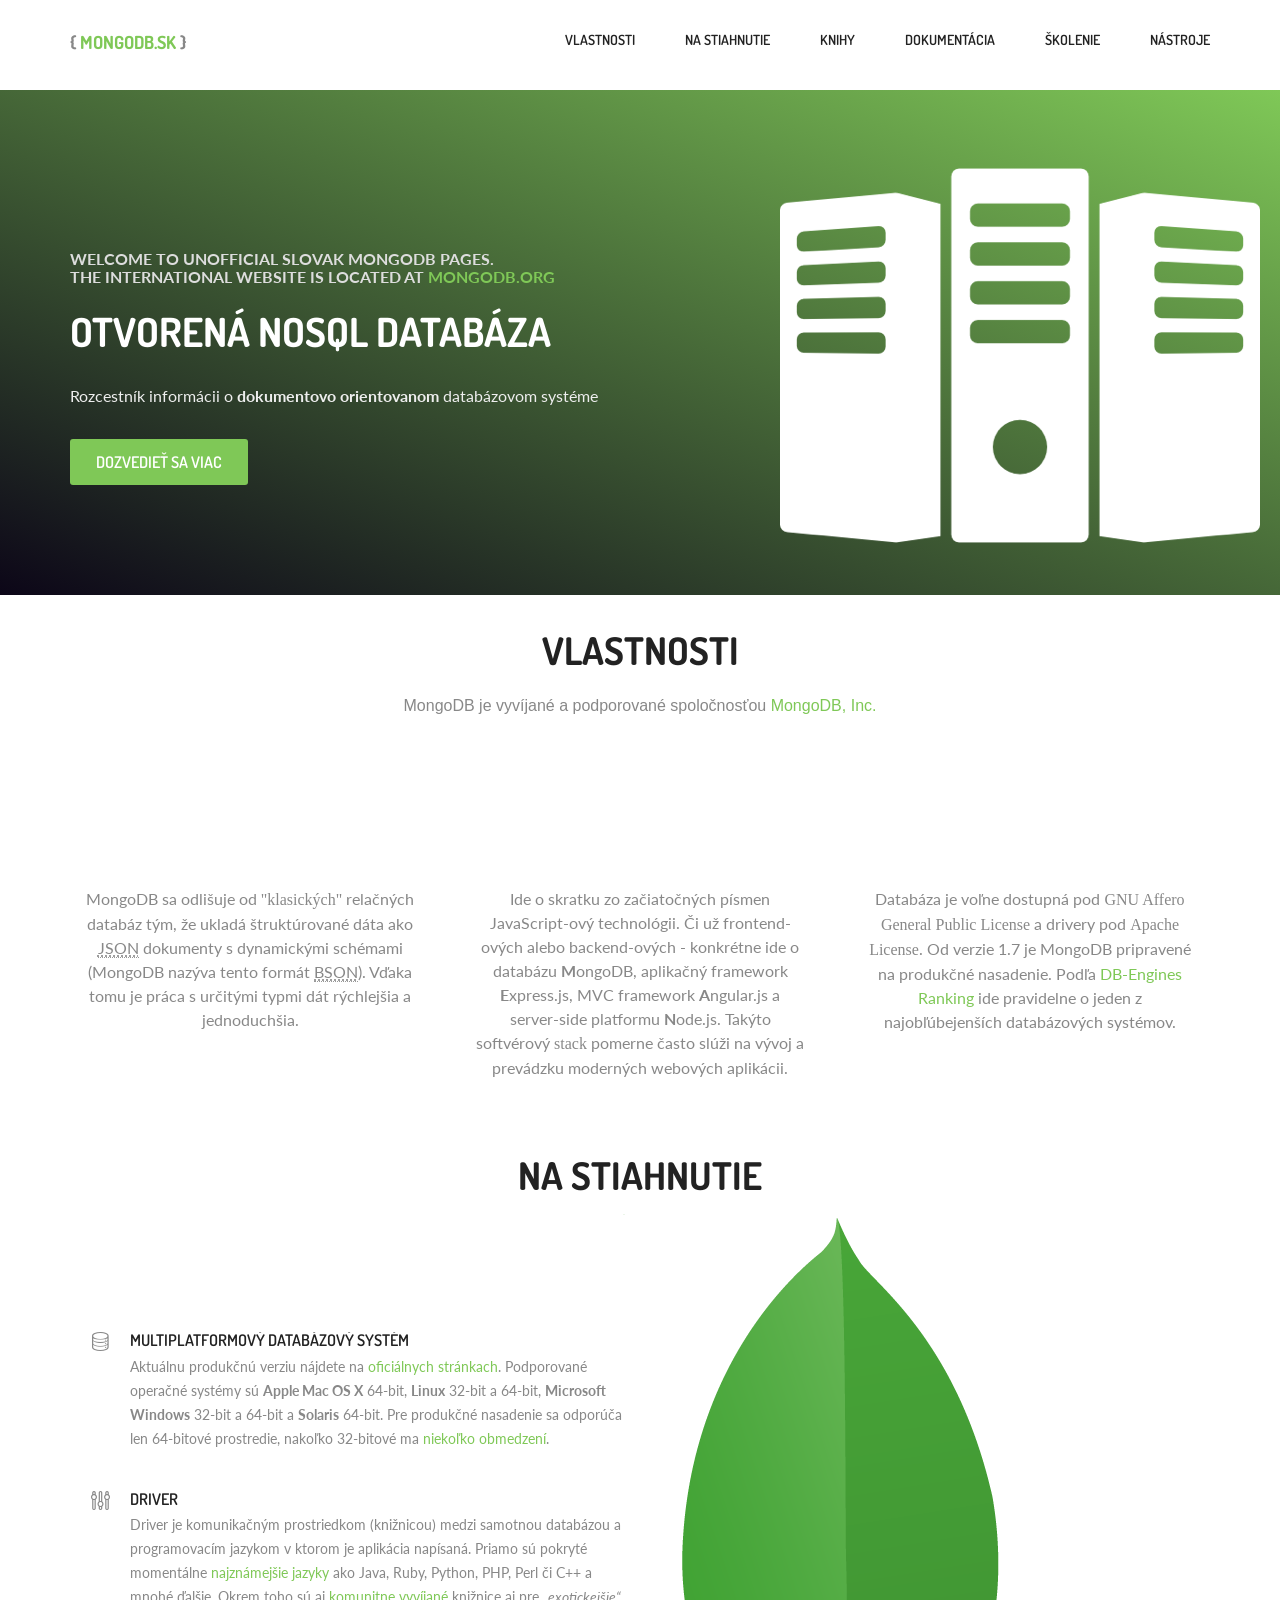
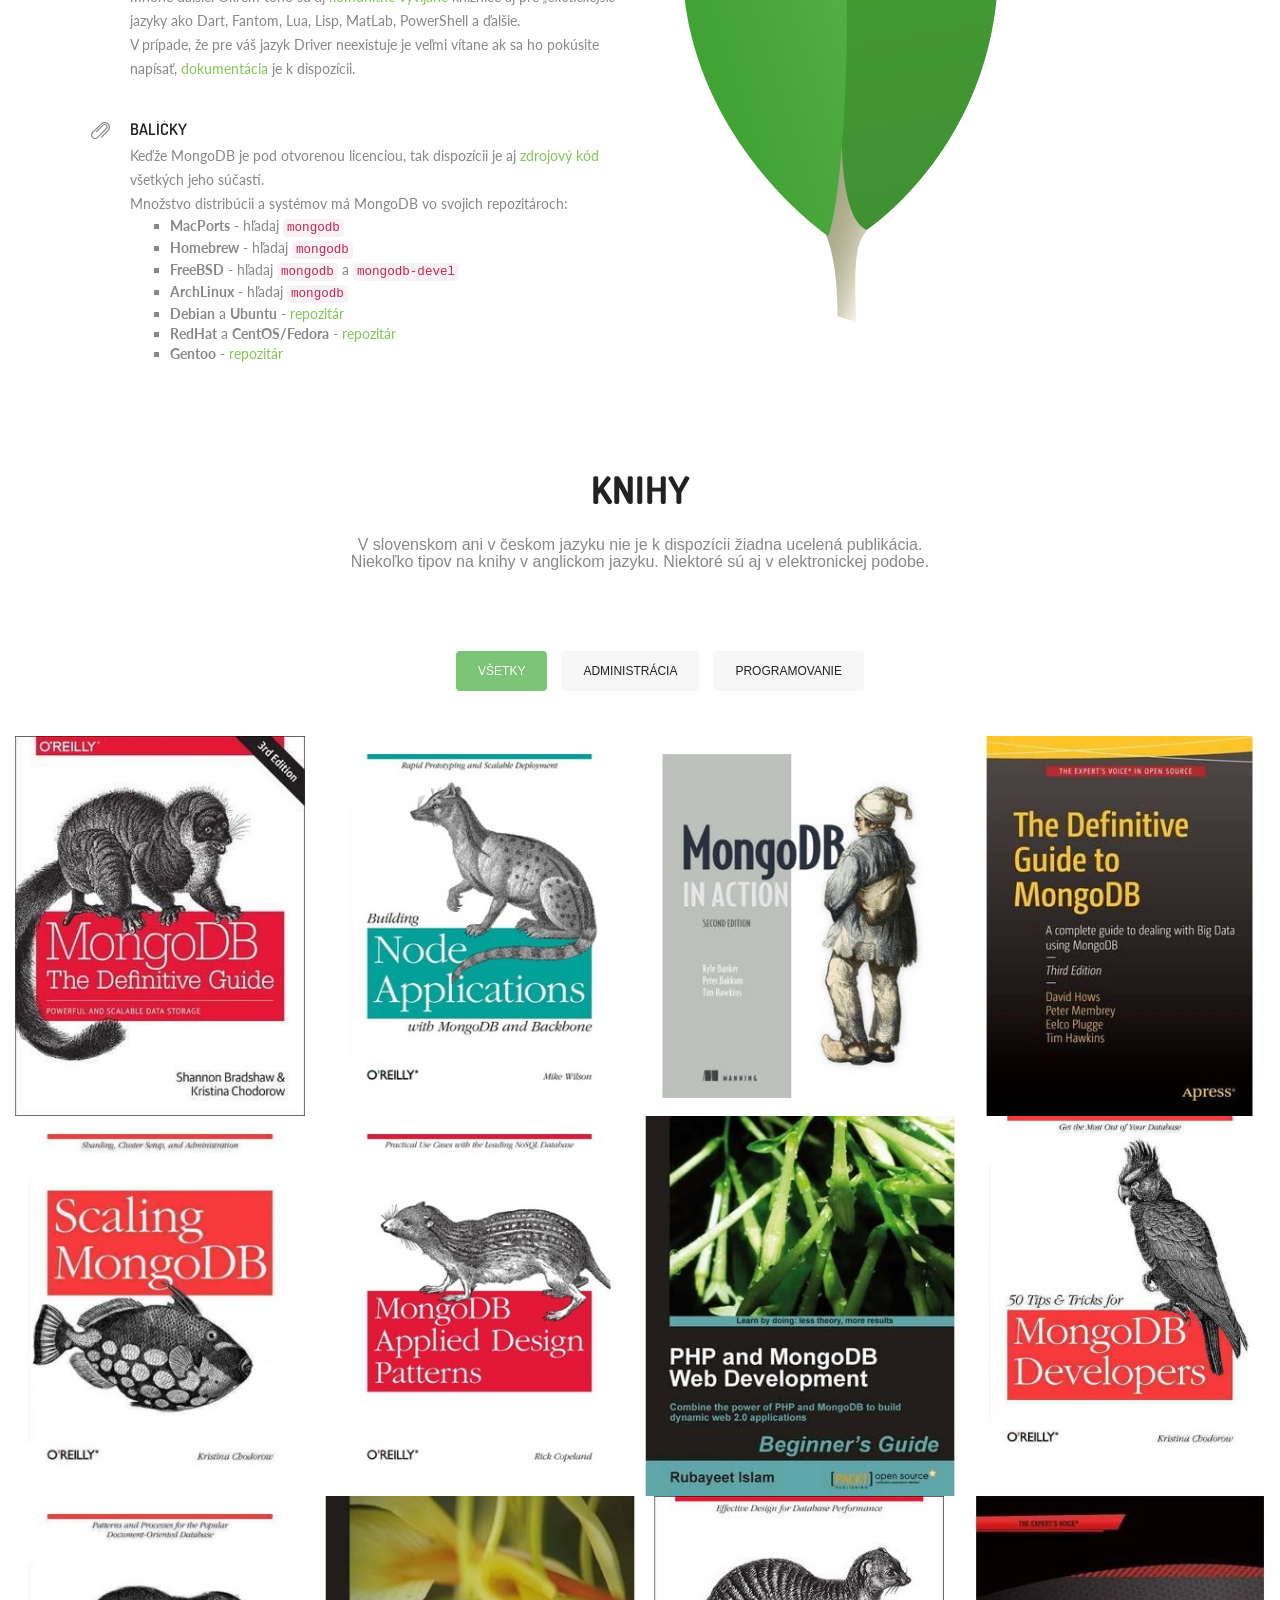
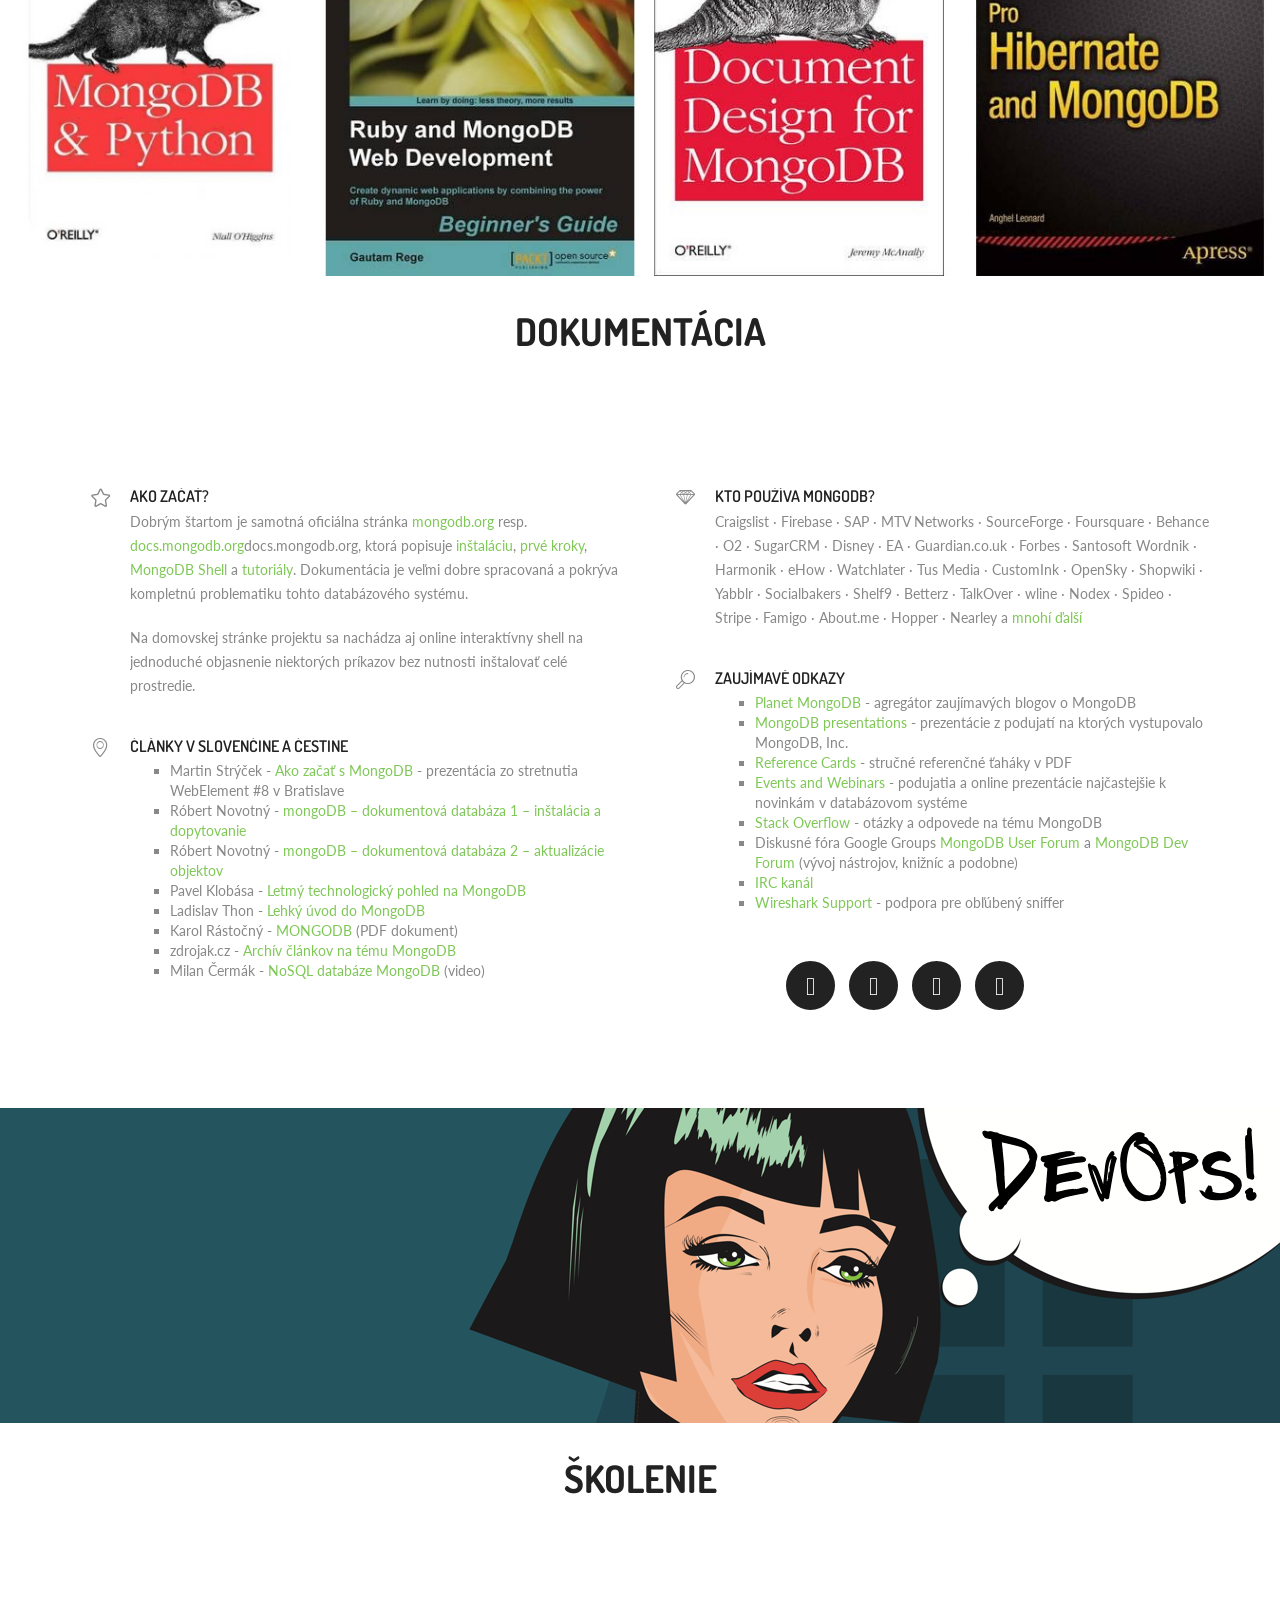
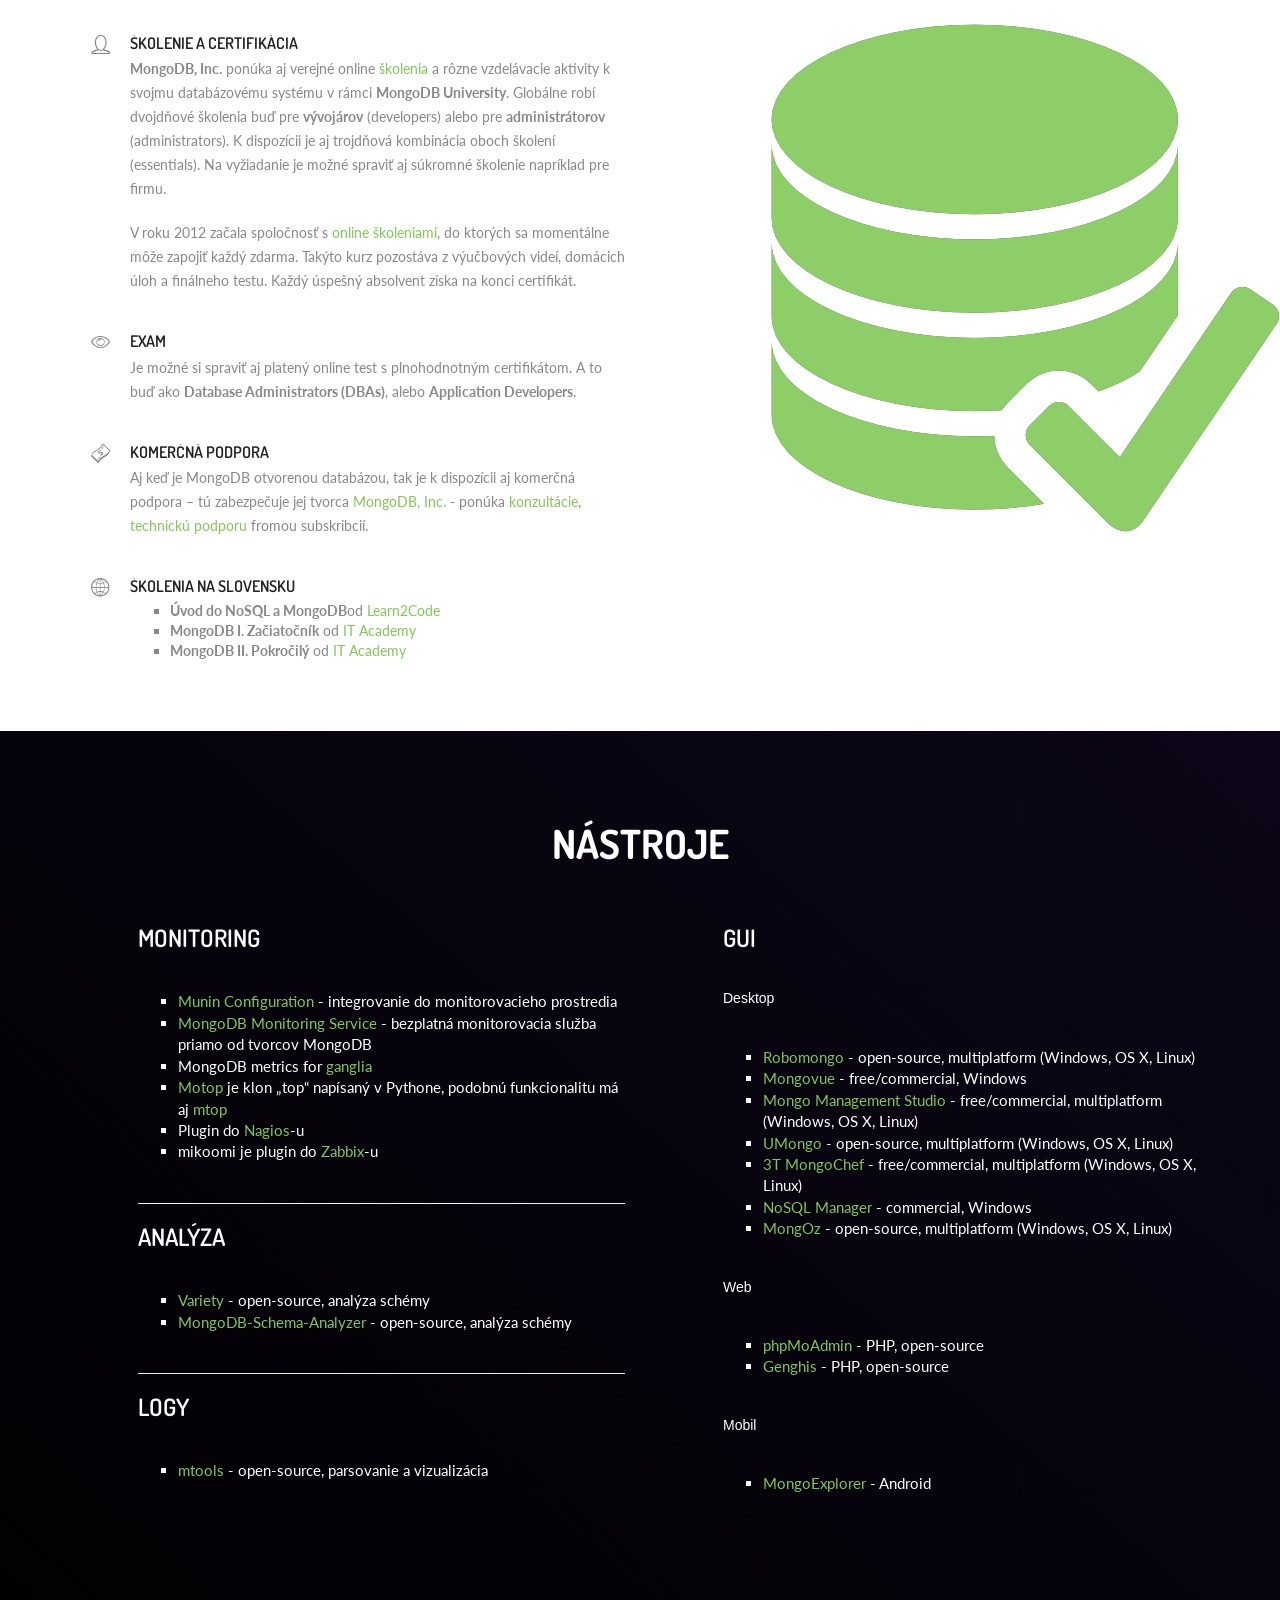
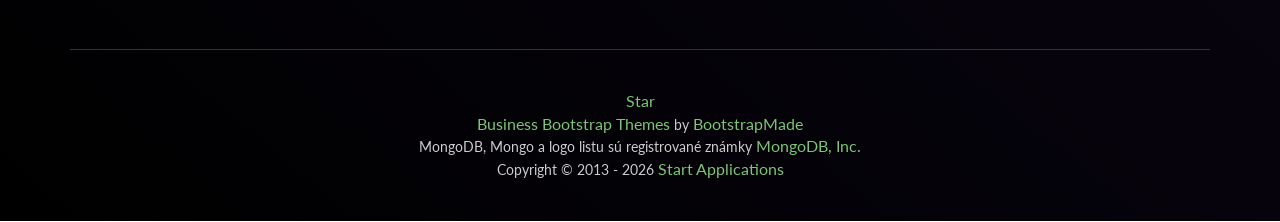
==== commit 75f1479c: "Pridanie FB devops grupy" ====
--- a/index.html
+++ b/index.html
@@ -466,6 +466,14 @@
 </section>
 <!--main-section-end-->
 
+<a href="https://www.facebook.com/groups/devopsk/" target="_blank">
+<section class="devops"><!--twitter-feed-->
+  <div class="container animated fadeInDown delay-07s wow">
+		<span> </span>
+		<p>  </p>
+	</div>
+</section>
+</a>
 
 <section id="skolenie"><!--main-section-start-->
 <div class="top_db">
--- a/css/style.css
+++ b/css/style.css
@@ -821,84 +821,40 @@
 	color:#dd4b39;
 }
 
-/* Twitter Feed
----------------------------------*/
-
-/*
-.business-talking{
-	background:#00b8ff;
+
+.devops{
+  background:url(../img/devops.png) no-repeat right center #24555F;
+  height: 315px;
 	padding:40px 0;
-	text-align:center;
-}
-
-.business-talking p{
-	font-size:16px;
-	color:#ffffff;
-	margin:0 0 15px 0;
-	}
-
-.twitter_bird{
-	background:url(../img/twitter_bird.png) no-repeat left top;
-	width:36px;
-	margin:0px auto 15px;
-	}
-
-.business-talking p small{
-	font-size:16px;
-	color:#ffffff;
-	display:inline-block;
-	}
-
-.business-talking span{
-	display:block;
-	font-size:14px;
-	color:#ffffff;
-	}
-*/
-
-.twitter-feed{
-	background:#00b8ff;
-	padding:40px 0;
-	text-align:center;
+	text-align:center;;
+  color:#ffffff;
 	transition:all 0.3s ease-in-out;
 	-moz-transition:all 0.3s ease-in-out;
 	-webkit-transition:all 0.3s ease-in-out;
 }
 
-.twitter-feed:hover {
-	background: #f56eab;
-}
-
-.twitter-feed p{
+.devops:hover {
+	background:url(../img/devops2.jpg) no-repeat right center #000000;
+}
+
+.devops p{
 	font-size:16px;
 	font-weight: 300;
 	color:#ffffff;
 	margin:0 0 15px 0;
-	}
-
-.twitter_bird{
-	/*background:url(../img/twitter_bird.png) no-repeat left top;*/
-	width:36px;
-	margin:0px auto 15px;
-	}
-
-.twitter-feed p small{
-	font-size:16px;
-	font-weight: 300;
-	color:#ffffff;
-	display:inline-block;
-	}
-
-.twitter-feed span{
+  width: 800px;
+  text-align: left;
+  padding-left: 10%
+	}
+
+
+.devops span{
 	display:block;
 	font-size:14px;
 	font-style: italic;
 	color:#ffffff;
 	}
 
-.twitter-feed span i{
-	font-size: 38px;
-}
 
 
 /* Contact
